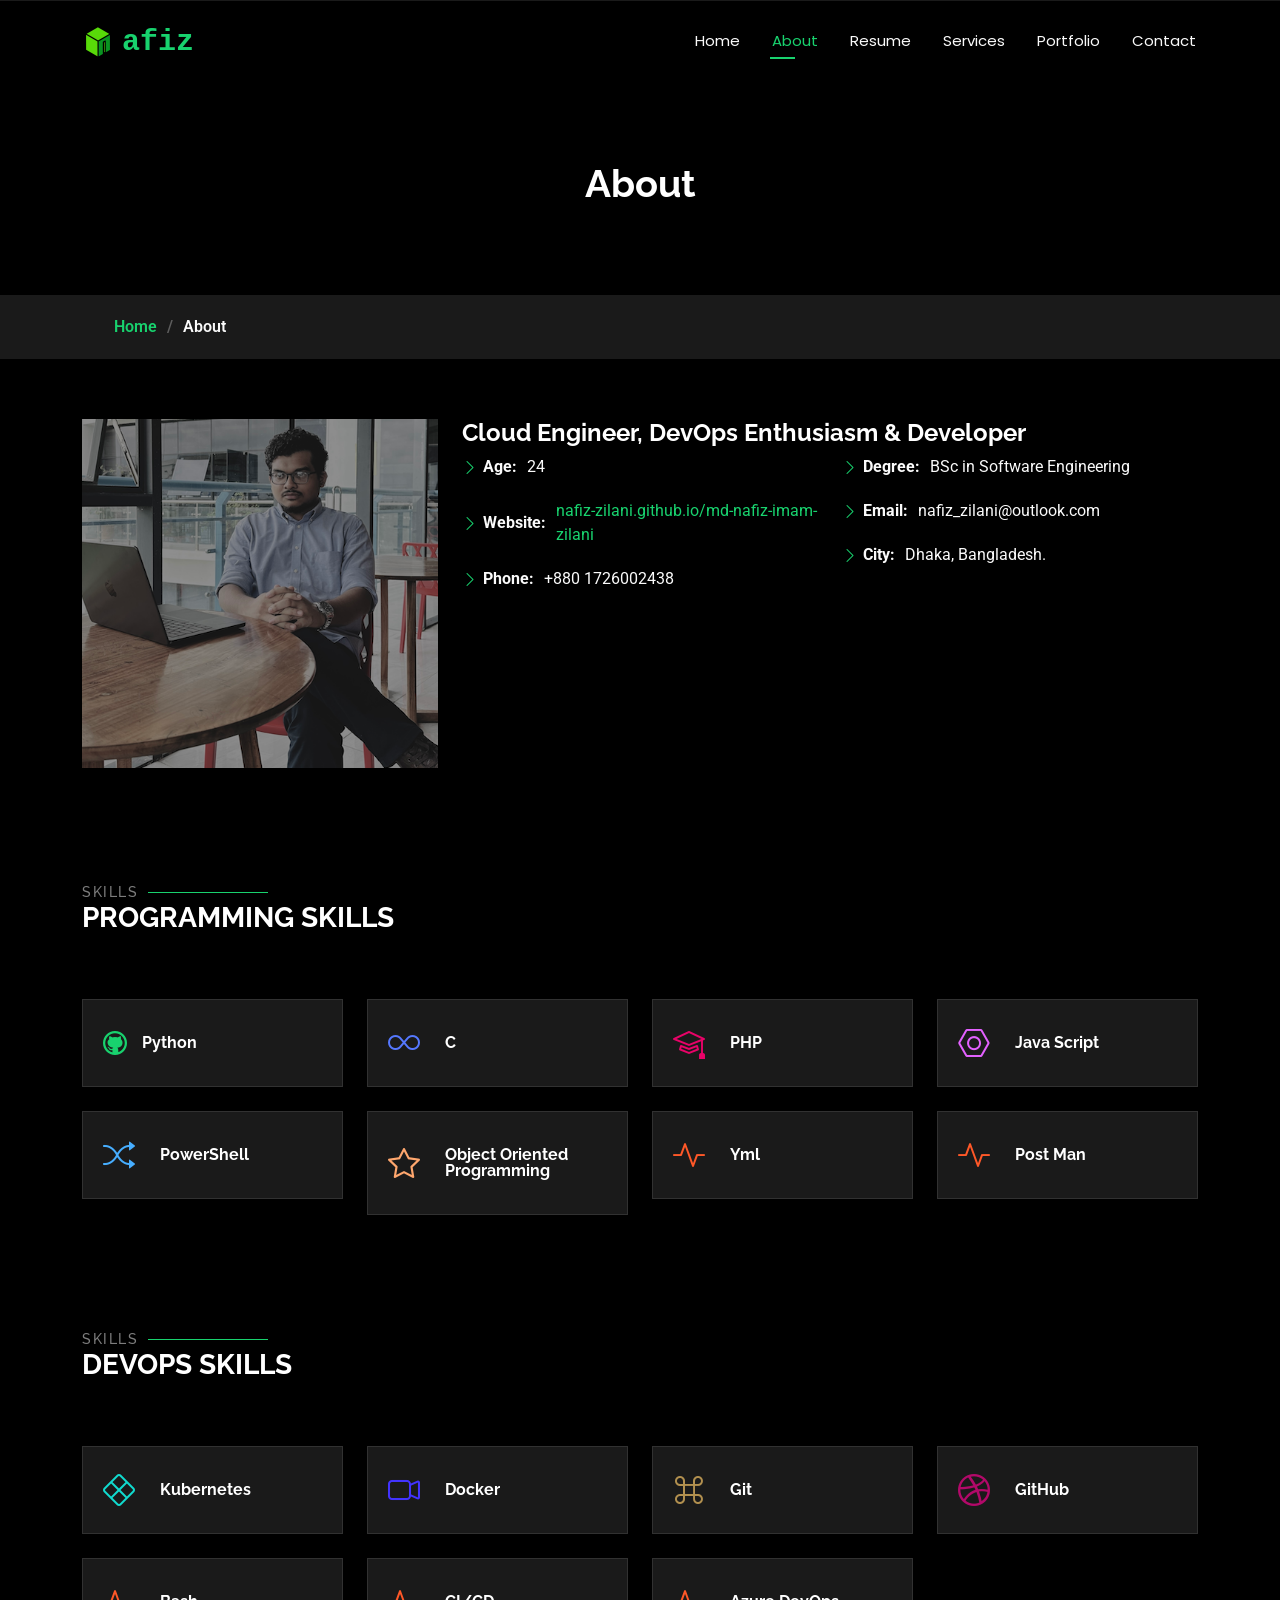
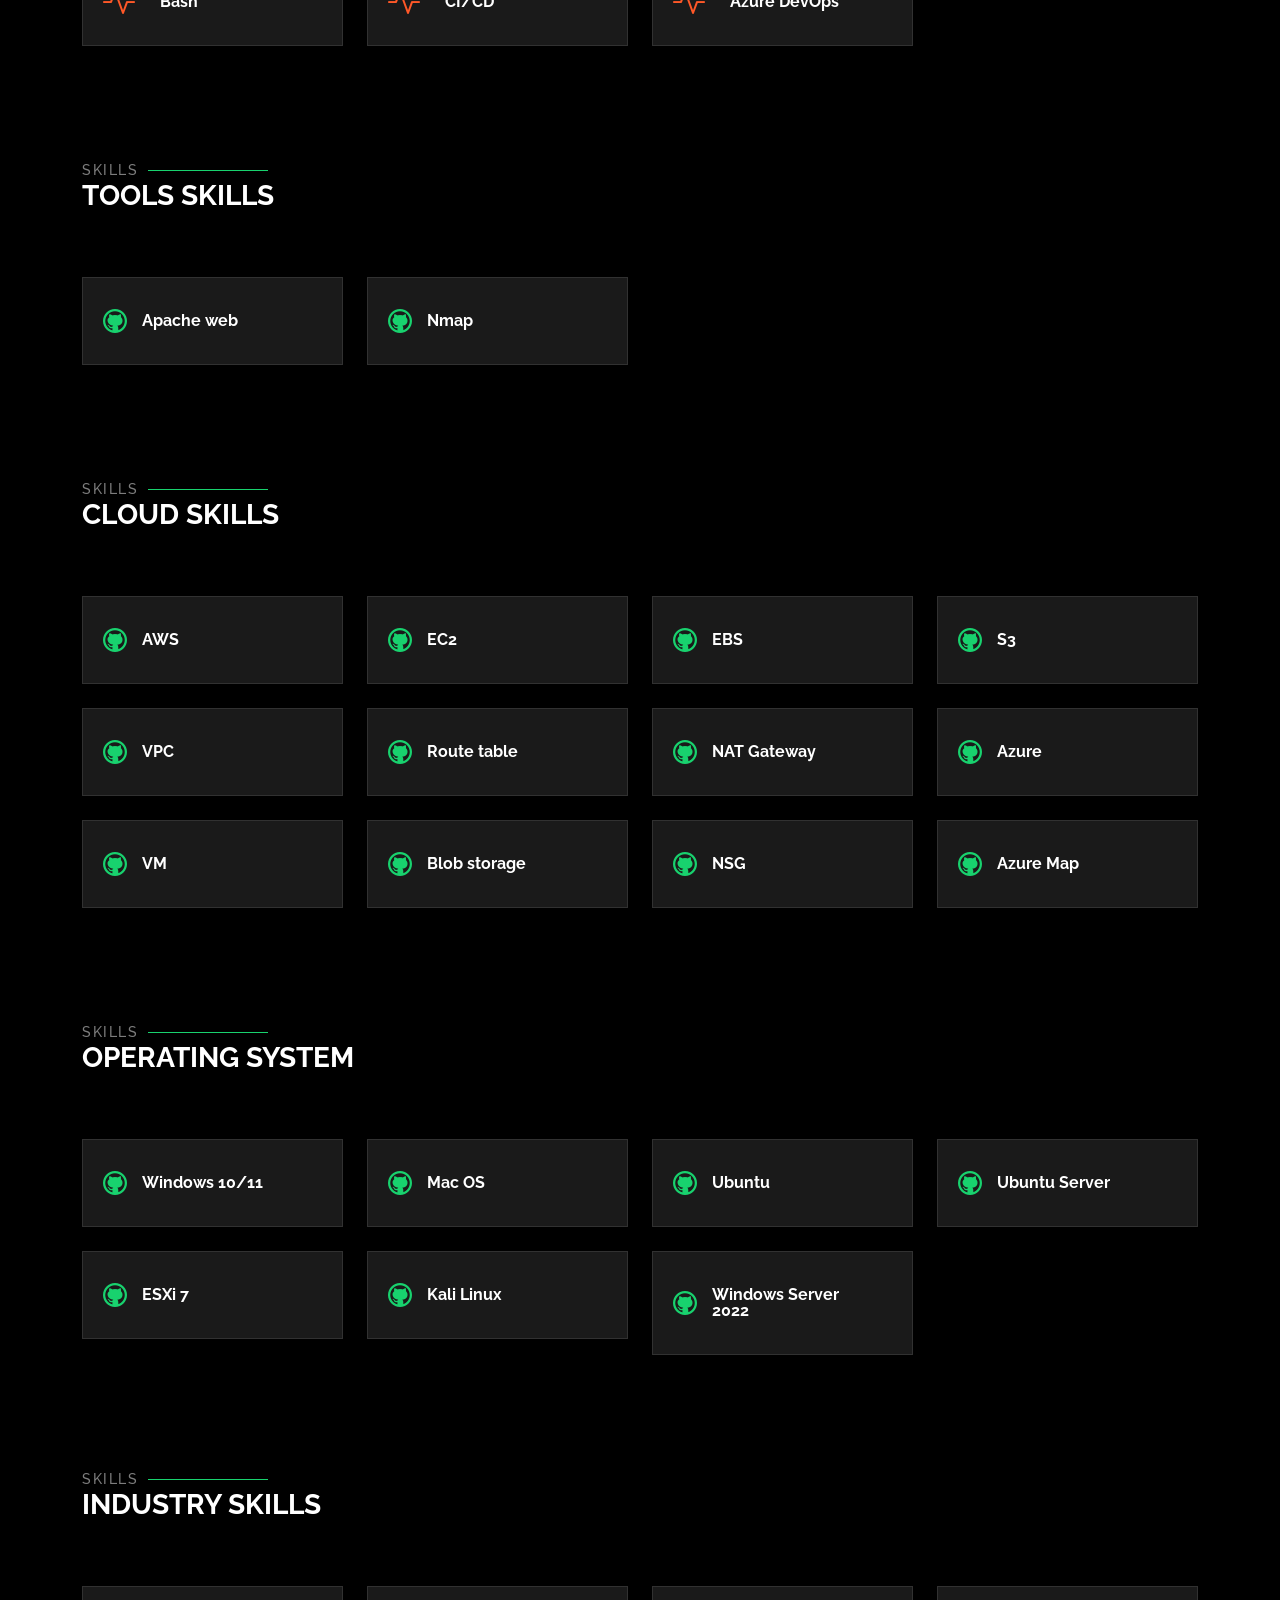
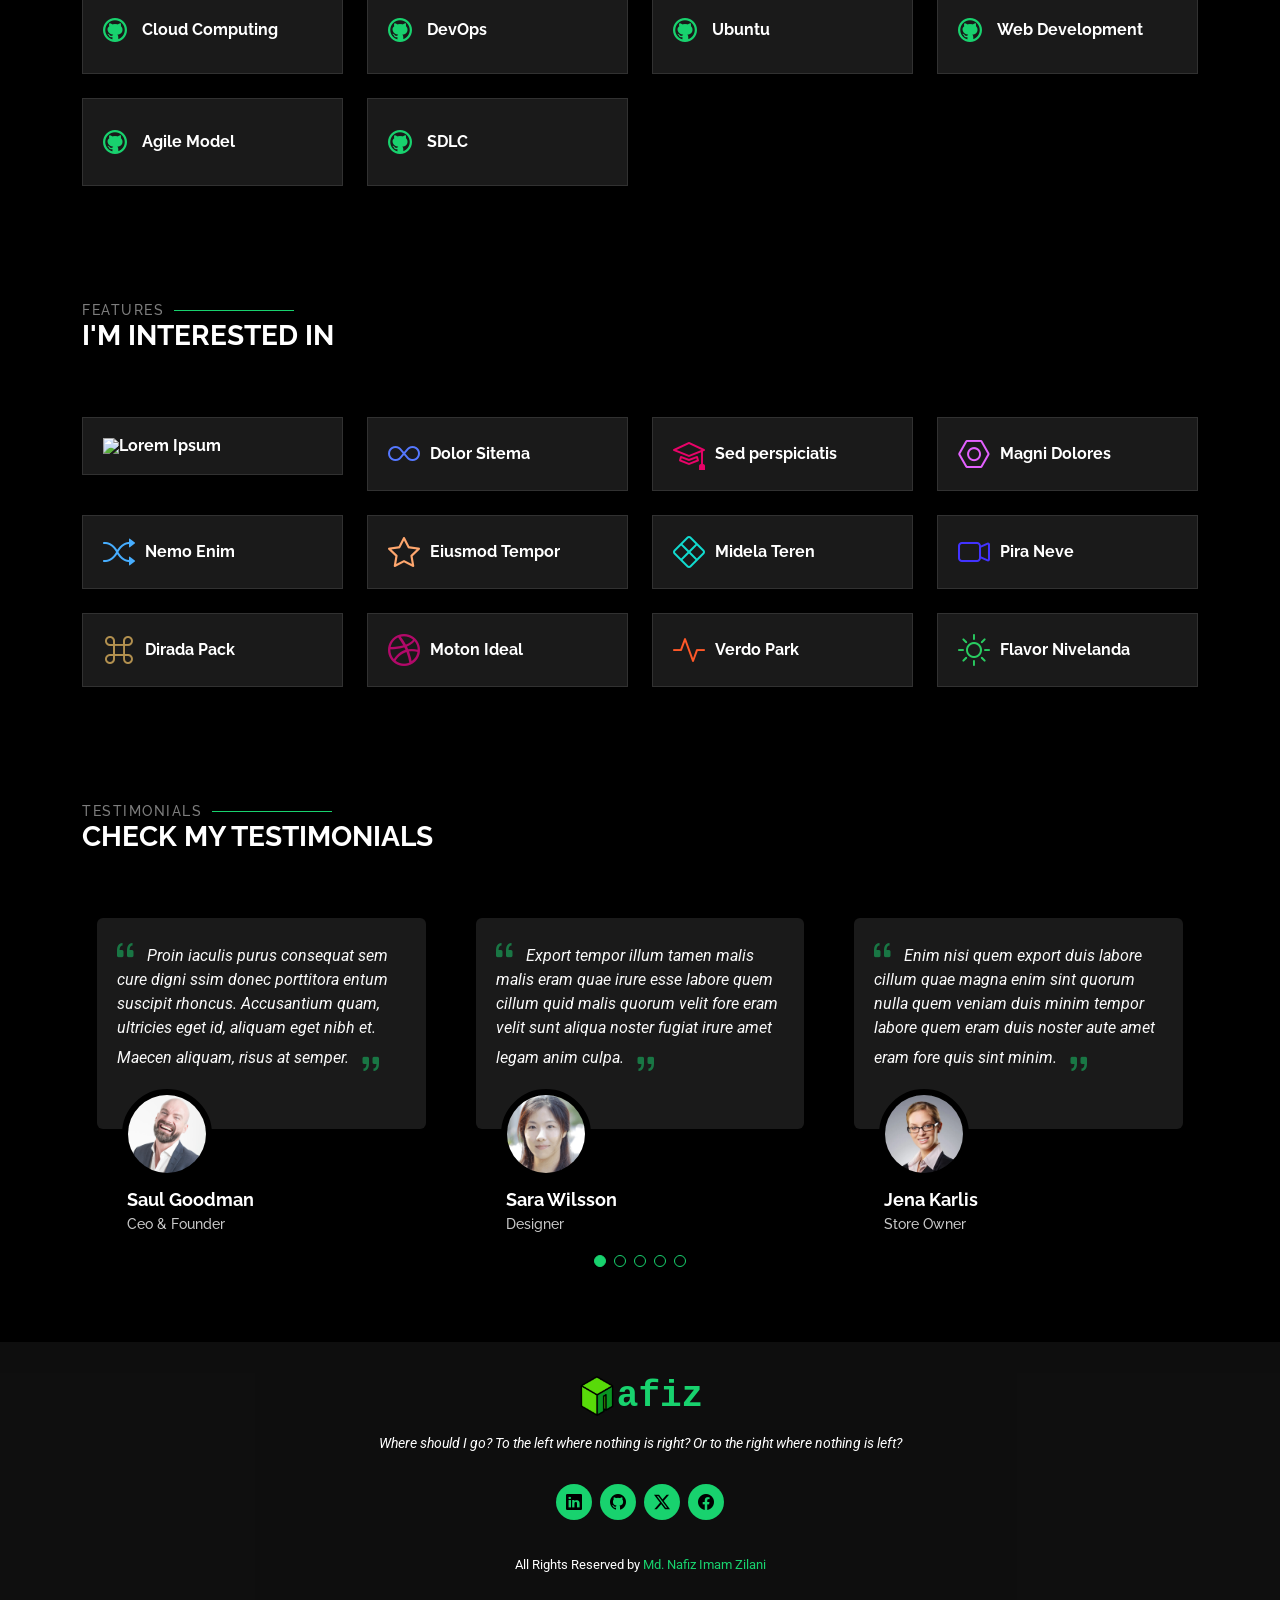
==== about.html @ d89cc7f1 "3rd site update" ====
<!DOCTYPE html>
<html lang="en">

<head>
  <meta charset="utf-8">
  <meta content="width=device-width, initial-scale=1.0" name="viewport">
  <title>About</title>
  <meta name="description" content="">
  <meta name="keywords" content="">

  <!-- Favicons -->
  <link href="assets/img/letter-n.png" rel="icon">

  <!-- Fonts -->
  <link href="https://fonts.googleapis.com" rel="preconnect">
  <link href="https://fonts.gstatic.com" rel="preconnect" crossorigin>
  <link href="https://fonts.googleapis.com/css2?family=Roboto:ital,wght@0,100;0,300;0,400;0,500;0,700;0,900;1,100;1,300;1,400;1,500;1,700;1,900&family=Poppins:ital,wght@0,100;0,200;0,300;0,400;0,500;0,600;0,700;0,800;0,900;1,100;1,200;1,300;1,400;1,500;1,600;1,700;1,800;1,900&family=Raleway:ital,wght@0,100;0,200;0,300;0,400;0,500;0,600;0,700;0,800;0,900;1,100;1,200;1,300;1,400;1,500;1,600;1,700;1,800;1,900&display=swap" rel="stylesheet">

  <!-- Vendor CSS Files -->
  <link href="assets/vendor/bootstrap/css/bootstrap.min.css" rel="stylesheet">
  <link href="assets/vendor/bootstrap-icons/bootstrap-icons.css" rel="stylesheet">
  <link href="assets/vendor/aos/aos.css" rel="stylesheet">
  <link href="assets/vendor/swiper/swiper-bundle.min.css" rel="stylesheet">
  <link href="assets/vendor/glightbox/css/glightbox.min.css" rel="stylesheet">

  <!-- Main CSS File -->
  <link href="assets/css/main.css" rel="stylesheet">

  <!-- =======================================================
  * Template Name: Personal
  * Template URL: https://bootstrapmade.com/personal-free-resume-bootstrap-template/
  * Updated: Aug 01 2024 with Bootstrap v5.3.3
  * Author: BootstrapMade.com
  * License: https://bootstrapmade.com/license/
  ======================================================== -->
</head>

<body class="about-page">

  <header id="header" class="header d-flex align-items-center fixed-top">
    <div class="container-fluid container-xl position-relative d-flex align-items-center justify-content-between">

      <a href="index.html" class="logo d-flex align-items-center">
        <!-- Uncomment the line below if you also wish to use an image logo -->
        <!-- <img src="assets/img/logo.png" alt=""> -->
        <h1 class="sitename"><samp style="color: #18d26e;"><samp><img src="./assets/img/letter-n (1).png" alt="N" height="40%"></samp>afiz</samp></h1>
      </a>

      <nav id="navmenu" class="navmenu">
        <ul>
          <li><a href="index.html">Home</a></li>
          <li><a href="about.html" class="active">About</a></li>
          <li><a href="resume.html">Resume</a></li>
          <li><a href="services.html">Services</a></li>
          <li><a href="portfolio.html">Portfolio</a></li>
          <!-- <li class="dropdown"><a href="#"><span>Dropdown</span> <i class="bi bi-chevron-down toggle-dropdown"></i></a>
            <ul>
              <li><a href="#">Dropdown 1</a></li>
              <li class="dropdown"><a href="#"><span>Deep Dropdown</span> <i class="bi bi-chevron-down toggle-dropdown"></i></a>
                <ul>
                  <li><a href="#">Deep Dropdown 1</a></li>
                  <li><a href="#">Deep Dropdown 2</a></li>
                  <li><a href="#">Deep Dropdown 3</a></li>
                  <li><a href="#">Deep Dropdown 4</a></li>
                  <li><a href="#">Deep Dropdown 5</a></li>
                </ul>
              </li>
              <li><a href="#">Dropdown 2</a></li>
              <li><a href="#">Dropdown 3</a></li>
              <li><a href="#">Dropdown 4</a></li>
            </ul>
          </li> -->
          <li><a href="contact.html">Contact</a></li>
        </ul>
        <i class="mobile-nav-toggle d-xl-none bi bi-list"></i>
      </nav>

    </div>
  </header>

  <main class="main">

    <!-- Page Title -->
    <div class="page-title" data-aos="fade">
      <div class="heading">
        <div class="container">
          <div class="row d-flex justify-content-center text-center">
            <div class="col-lg-8">
              <h1>About</h1>
              <!-- <p class="mb-0">My aspiration is to establish myself as a pro2icient DevOps professional, combining my expertise in cloud computing with strong technical troubleshooting skills. I am dedicated to optimizing software development and deployment processes by integrating automation and infrastructure as code principles. Through continuous learning and application of containerization and orchestration technologies, I aim to drive operational ef2iciency and contribute to the success of transformative projects within dynamic and forward-thinking teams.</p> -->
            </div>
          </div>
        </div>
      </div>
      <nav class="breadcrumbs">
        <div class="container">
          <ol>
            <li><a href="index.html">Home</a></li>
            <li class="current">About</li>
          </ol>
        </div>
      </nav>
    </div><!-- End Page Title -->

    <!-- About Section -->
    <section id="about" class="about section">

      <div class="container" data-aos="fade-up" data-aos-delay="100">

        <div class="row gy-4 justify-content-center">
          <div class="col-lg-4">
            <img src="assets/img/about_profile_pic.png" class="img-fluid" alt="">
          </div>
          <div class="col-lg-8 content">
            <h2>Cloud Engineer, DevOps Enthusiasm &amp; Developer</h2>
            <!-- <p class="fst-italic py-3">
              Lorem ipsum dolor sit amet, consectetur adipiscing elit, sed do eiusmod tempor incididunt ut labore et dolore
              magna aliqua.
            </p> -->
            <div class="row">
              <div class="col-lg-6">
                <ul>
                  <li><i class="bi bi-chevron-right"></i> <strong>Age:</strong> <span>24</span></li>
                  <li><i class="bi bi-chevron-right"></i> <strong>Website:</strong> <a href="nafiz-zilani.github.io/md-nafiz-imam-zilani"><span>nafiz-zilani.github.io/md-nafiz-imam-zilani</span></a></li>
                  <li><i class="bi bi-chevron-right"></i> <strong>Phone:</strong> <span>+880 1726002438</span></li>
                </ul>
              </div>
              <div class="col-lg-6">
                <ul>
                  <li><i class="bi bi-chevron-right"></i> <strong>Degree:</strong> <span>BSc in Software Engineering</span></li>
                  <li><i class="bi bi-chevron-right"></i> <strong>Email:</strong> <span>nafiz_zilani@outlook.com</span></li>
                  <li><i class="bi bi-chevron-right"></i> <strong>City:</strong> <span>Dhaka, Bangladesh.</span></li>
                </ul>
              </div>
            </div>
            <!-- <p class="py-3">
              Officiis eligendi itaque labore et dolorum mollitia officiis optio vero. Quisquam sunt adipisci omnis et ut. Nulla accusantium dolor incidunt officia tempore. Et eius omnis.
              Cupiditate ut dicta maxime officiis quidem quia. Sed et consectetur qui quia repellendus itaque neque.
            </p> -->
          </div>
        </div>

      </div>

    </section><!-- /About Section -->

    <!-- Stats Section -->
    <!-- <section id="stats" class="stats section">

      <div class="container" data-aos="fade-up" data-aos-delay="100">

        <div class="row gy-4">

          <div class="col-lg-3 col-md-6 d-flex flex-column align-items-center">
            <i class="bi bi-emoji-smile"></i>
            <div class="stats-item">
              <span data-purecounter-start="0" data-purecounter-end="232" data-purecounter-duration="1" class="purecounter"></span>
              <p>Happy Clients</p>
            </div>
          </div>

          <div class="col-lg-3 col-md-6 d-flex flex-column align-items-center">
            <i class="bi bi-journal-richtext"></i>
            <div class="stats-item">
              <span data-purecounter-start="0" data-purecounter-end="521" data-purecounter-duration="1" class="purecounter"></span>
              <p>Projects</p>
            </div>
          </div>

          <div class="col-lg-3 col-md-6 d-flex flex-column align-items-center">
            <i class="bi bi-headset"></i>
            <div class="stats-item">
              <span data-purecounter-start="0" data-purecounter-end="1463" data-purecounter-duration="1" class="purecounter"></span>
              <p>Hours Of Support</p>
            </div>
          </div>

          <div class="col-lg-3 col-md-6 d-flex flex-column align-items-center">
            <i class="bi bi-people"></i>
            <div class="stats-item">
              <span data-purecounter-start="0" data-purecounter-end="15" data-purecounter-duration="1" class="purecounter"></span>
              <p>Hard Workers</p>
            </div>
          </div>

        </div>

      </div>

    </section> -->
    <!-- /Stats Section -->

    <!-- Skills Section -->
    <!-- <section id="skills" class="skills section">

      
      <div class="container section-title" data-aos="fade-up">
        <h2>Skills</h2>
        <div><span>My</span> <span class="description-title">Skills</span></div>
      </div>

      <div class="container" data-aos="fade-up" data-aos-delay="100">

        <div class="row skills-content skills-animation">

          <div class="col-lg-6">

            <div class="progress">
              <span class="skill"><span>HTML</span> <i class="val">100%</i></span>
              <div class="progress-bar-wrap">
                <div class="progress-bar" role="progressbar" aria-valuenow="90" aria-valuemin="0" aria-valuemax="100"></div>
              </div>
            </div>

            <div class="progress">
              <span class="skill"><span>CSS</span> <i class="val">90%</i></span>
              <div class="progress-bar-wrap">
                <div class="progress-bar" role="progressbar" aria-valuenow="90" aria-valuemin="0" aria-valuemax="100"></div>
              </div>
            </div>

            <div class="progress">
              <span class="skill"><span>JavaScript</span> <i class="val">75%</i></span>
              <div class="progress-bar-wrap">
                <div class="progress-bar" role="progressbar" aria-valuenow="75" aria-valuemin="0" aria-valuemax="100"></div>
              </div>
            </div>

          </div>

          <div class="col-lg-6">

            <div class="progress">
              <span class="skill"><span>PHP</span> <i class="val">80%</i></span>
              <div class="progress-bar-wrap">
                <div class="progress-bar" role="progressbar" aria-valuenow="80" aria-valuemin="0" aria-valuemax="100"></div>
              </div>
            </div>

            <div class="progress">
              <span class="skill"><span>WordPress/CMS</span> <i class="val">90%</i></span>
              <div class="progress-bar-wrap">
                <div class="progress-bar" role="progressbar" aria-valuenow="90" aria-valuemin="0" aria-valuemax="100"></div>
              </div>
            </div>

            <div class="progress">
              <span class="skill"><span>Photoshop</span> <i class="val">55%</i></span>
              <div class="progress-bar-wrap">
                <div class="progress-bar" role="progressbar" aria-valuenow="55" aria-valuemin="0" aria-valuemax="100"></div>
              </div>
            </div>

          </div>

        </div>

      </div>

    </section> -->

    <section id="interests" class="interests section">

      <!-- Section Title -->
      <div class="container section-title" data-aos="fade-up">
        <h2>Skills</h2>
        <div><span>Programming</span> <span class="description-title">Skills</span></div>
      </div>

      <div class="container">

        <div class="row gy-4">

          <div class="col-lg-3 col-md-4" data-aos="fade-up" data-aos-delay="100">
            <div class="features-item">
              <!-- <i class="bi bi-filetype-php" style="color: #ffbb2c;"></i> -->
              <img src="./assets/img/github.png" height="10%" width="auto">
              <h3 style="padding: 15px"><a href="" class="stretched-link">Python</a></h3>
            </div>
          </div><!-- End Feature Item -->

          <div class="col-lg-3 col-md-4" data-aos="fade-up" data-aos-delay="200">
            <div class="features-item">
              <i class="bi bi-infinity" style="color: #5578ff;"></i>
              <h3 style="padding: 15px"><a href="" class="stretched-link">C</a></h3>
            </div>
          </div><!-- End Feature Item -->

          <div class="col-lg-3 col-md-4" data-aos="fade-up" data-aos-delay="300">
            <div class="features-item">
              <i class="bi bi-mortarboard" style="color: #e80368;"></i>
              <h3 style="padding: 15px"><a href="" class="stretched-link">PHP</a></h3>
            </div>
          </div><!-- End Feature Item -->

          <div class="col-lg-3 col-md-4" data-aos="fade-up" data-aos-delay="400">
            <div class="features-item">
              <i class="bi bi-nut" style="color: #e361ff;"></i>
              <h3 style="padding: 15px"><a href="" class="stretched-link">Java Script</a></h3>
            </div>
          </div><!-- End Feature Item -->

          <div class="col-lg-3 col-md-4" data-aos="fade-up" data-aos-delay="500">
            <div class="features-item">
              <i class="bi bi-shuffle" style="color: #47aeff;"></i>
              <h3 style="padding: 15px"><a href="" class="stretched-link">PowerShell</a></h3>
            </div>
          </div><!-- End Feature Item -->

          <div class="col-lg-3 col-md-4" data-aos="fade-up" data-aos-delay="600">
            <div class="features-item">
              <i class="bi bi-star" style="color: #ffa76e;"></i>
              <h3 style="padding: 15px"><a href="" class="stretched-link">Object Oriented Programming</a></h3>
            </div>
          </div><!-- End Feature Item -->

          <div class="col-lg-3 col-md-4" data-aos="fade-up" data-aos-delay="1100">
            <div class="features-item">
              <i class="bi bi-activity" style="color: #ff5828;"></i>
              <h3 style="padding: 15px"><a href="" class="stretched-link">Yml</a></h3>
            </div>
          </div><!-- End Feature Item -->

          <div class="col-lg-3 col-md-4" data-aos="fade-up" data-aos-delay="1100">
            <div class="features-item">
              <i class="bi bi-activity" style="color: #ff5828;"></i>
              <h3 style="padding: 15px"><a href="" class="stretched-link">Post Man</a></h3>
            </div>
          </div><!-- End Feature Item -->

        </div>

      </div>

    </section>

    <section id="interests" class="interests section">

      <!-- Section Title -->
      <div class="container section-title" data-aos="fade-up">
        <h2>Skills</h2>
        <div><span>DevOps</span> <span class="description-title">Skills</span></div>
      </div>

      <div class="container">

        <div class="row gy-4">

          <div class="col-lg-3 col-md-4" data-aos="fade-up" data-aos-delay="700">
            <div class="features-item">
              <i class="bi bi-x-diamond" style="color: #11dbcf;"></i>
              <h3 style="padding: 15px"><a href="" class="stretched-link">Kubernetes</a></h3>
            </div>
          </div><!-- End Feature Item -->

          <div class="col-lg-3 col-md-4" data-aos="fade-up" data-aos-delay="800">
            <div class="features-item">
              <i class="bi bi-camera-video" style="color: #4233ff;"></i>
              <h3 style="padding: 15px"><a href="" class="stretched-link">Docker</a></h3>
            </div>
          </div><!-- End Feature Item -->

          <div class="col-lg-3 col-md-4" data-aos="fade-up" data-aos-delay="900">
            <div class="features-item">
              <i class="bi bi-command" style="color: #b2904f;"></i>
              <h3 style="padding: 15px"><a href="" class="stretched-link">Git</a></h3>
            </div>
          </div><!-- End Feature Item -->

          <div class="col-lg-3 col-md-4" data-aos="fade-up" data-aos-delay="1000">
            <div class="features-item">
              <i class="bi bi-dribbble" style="color: #b20969;"></i>
              <h3 style="padding: 15px"><a href="" class="stretched-link">GitHub</a></h3>
            </div>
          </div><!-- End Feature Item -->

          <div class="col-lg-3 col-md-4" data-aos="fade-up" data-aos-delay="1100">
            <div class="features-item">
              <i class="bi bi-activity" style="color: #ff5828;"></i>
              <h3 style="padding: 15px"><a href="" class="stretched-link">Bash</a></h3>
            </div>
          </div><!-- End Feature Item -->

          <div class="col-lg-3 col-md-4" data-aos="fade-up" data-aos-delay="1100">
            <div class="features-item">
              <i class="bi bi-activity" style="color: #ff5828;"></i>
              <h3 style="padding: 15px"><a href="" class="stretched-link">CI/CD</a></h3>
            </div>
          </div><!-- End Feature Item -->

          <div class="col-lg-3 col-md-4" data-aos="fade-up" data-aos-delay="1100">
            <div class="features-item">
              <i class="bi bi-activity" style="color: #ff5828;"></i>
              <h3 style="padding: 15px"><a href="" class="stretched-link">Azure DevOps</a></h3>
            </div>
          </div><!-- End Feature Item -->

        </div>

      </div>

    </section>

    <section id="interests" class="interests section">

      <!-- Section Title -->
      <div class="container section-title" data-aos="fade-up">
        <h2>Skills</h2>
        <div><span>Tools</span> <span class="description-title">Skills</span></div>
      </div>

      <div class="container">

        <div class="row gy-4">

          <div class="col-lg-3 col-md-4" data-aos="fade-up" data-aos-delay="100">
            <div class="features-item">
              <!-- <i class="bi bi-filetype-php" style="color: #ffbb2c;"></i> -->
              <img src="./assets/img/github.png" height="10%" width="auto">
              <h3 style="padding: 15px"><a href="" class="stretched-link">Apache web</a></h3>
            </div>
          </div><!-- End Feature Item -->

          <div class="col-lg-3 col-md-4" data-aos="fade-up" data-aos-delay="100">
            <div class="features-item">
              <!-- <i class="bi bi-filetype-php" style="color: #ffbb2c;"></i> -->
              <img src="./assets/img/github.png" height="10%" width="auto">
              <h3 style="padding: 15px"><a href="" class="stretched-link">Nmap</a></h3>
            </div>
          </div><!-- End Feature Item -->

        </div>

      </div>

    </section>

    <section id="interests" class="interests section">

      <!-- Section Title -->
      <div class="container section-title" data-aos="fade-up">
        <h2>Skills</h2>
        <div><span>Cloud</span> <span class="description-title">Skills</span></div>
      </div>

      <div class="container">

        <div class="row gy-4">

          <div class="col-lg-3 col-md-4" data-aos="fade-up" data-aos-delay="100">
            <div class="features-item">
              <!-- <i class="bi bi-filetype-php" style="color: #ffbb2c;"></i> -->
              <img src="./assets/img/github.png" height="10%" width="auto">
              <h3 style="padding: 15px"><a href="" class="stretched-link">AWS</a></h3>
            </div>
          </div><!-- End Feature Item -->

          <div class="col-lg-3 col-md-4" data-aos="fade-up" data-aos-delay="100">
            <div class="features-item">
              <!-- <i class="bi bi-filetype-php" style="color: #ffbb2c;"></i> -->
              <img src="./assets/img/github.png" height="10%" width="auto">
              <h3 style="padding: 15px"><a href="" class="stretched-link">EC2</a></h3>
            </div>
          </div><!-- End Feature Item -->

          <div class="col-lg-3 col-md-4" data-aos="fade-up" data-aos-delay="100">
            <div class="features-item">
              <!-- <i class="bi bi-filetype-php" style="color: #ffbb2c;"></i> -->
              <img src="./assets/img/github.png" height="10%" width="auto">
              <h3 style="padding: 15px"><a href="" class="stretched-link">EBS</a></h3>
            </div>
          </div><!-- End Feature Item -->

          <div class="col-lg-3 col-md-4" data-aos="fade-up" data-aos-delay="100">
            <div class="features-item">
              <!-- <i class="bi bi-filetype-php" style="color: #ffbb2c;"></i> -->
              <img src="./assets/img/github.png" height="10%" width="auto">
              <h3 style="padding: 15px"><a href="" class="stretched-link">S3</a></h3>
            </div>
          </div><!-- End Feature Item -->

          <div class="col-lg-3 col-md-4" data-aos="fade-up" data-aos-delay="100">
            <div class="features-item">
              <!-- <i class="bi bi-filetype-php" style="color: #ffbb2c;"></i> -->
              <img src="./assets/img/github.png" height="10%" width="auto">
              <h3 style="padding: 15px"><a href="" class="stretched-link">VPC</a></h3>
            </div>
          </div><!-- End Feature Item -->

          <div class="col-lg-3 col-md-4" data-aos="fade-up" data-aos-delay="100">
            <div class="features-item">
              <!-- <i class="bi bi-filetype-php" style="color: #ffbb2c;"></i> -->
              <img src="./assets/img/github.png" height="10%" width="auto">
              <h3 style="padding: 15px"><a href="" class="stretched-link">Route table</a></h3>
            </div>
          </div><!-- End Feature Item -->

          <div class="col-lg-3 col-md-4" data-aos="fade-up" data-aos-delay="100">
            <div class="features-item">
              <!-- <i class="bi bi-filetype-php" style="color: #ffbb2c;"></i> -->
              <img src="./assets/img/github.png" height="10%" width="auto">
              <h3 style="padding: 15px"><a href="" class="stretched-link">NAT Gateway</a></h3>
            </div>
          </div><!-- End Feature Item -->

          <div class="col-lg-3 col-md-4" data-aos="fade-up" data-aos-delay="100">
            <div class="features-item">
              <!-- <i class="bi bi-filetype-php" style="color: #ffbb2c;"></i> -->
              <img src="./assets/img/github.png" height="10%" width="auto">
              <h3 style="padding: 15px"><a href="" class="stretched-link">Azure</a></h3>
            </div>
          </div><!-- End Feature Item -->

          <div class="col-lg-3 col-md-4" data-aos="fade-up" data-aos-delay="100">
            <div class="features-item">
              <!-- <i class="bi bi-filetype-php" style="color: #ffbb2c;"></i> -->
              <img src="./assets/img/github.png" height="10%" width="auto">
              <h3 style="padding: 15px"><a href="" class="stretched-link">VM</a></h3>
            </div>
          </div><!-- End Feature Item -->

          <div class="col-lg-3 col-md-4" data-aos="fade-up" data-aos-delay="100">
            <div class="features-item">
              <!-- <i class="bi bi-filetype-php" style="color: #ffbb2c;"></i> -->
              <img src="./assets/img/github.png" height="10%" width="auto">
              <h3 style="padding: 15px"><a href="" class="stretched-link">Blob storage</a></h3>
            </div>
          </div><!-- End Feature Item -->

          <div class="col-lg-3 col-md-4" data-aos="fade-up" data-aos-delay="100">
            <div class="features-item">
              <!-- <i class="bi bi-filetype-php" style="color: #ffbb2c;"></i> -->
              <img src="./assets/img/github.png" height="10%" width="auto">
              <h3 style="padding: 15px"><a href="" class="stretched-link">NSG</a></h3>
            </div>
          </div><!-- End Feature Item -->

          <div class="col-lg-3 col-md-4" data-aos="fade-up" data-aos-delay="100">
            <div class="features-item">
              <!-- <i class="bi bi-filetype-php" style="color: #ffbb2c;"></i> -->
              <img src="./assets/img/github.png" height="10%" width="auto">
              <h3 style="padding: 15px"><a href="" class="stretched-link">Azure Map</a></h3>
            </div>
          </div><!-- End Feature Item -->

        </div>

      </div>

    </section>

    <section id="interests" class="interests section">

      <!-- Section Title -->
      <div class="container section-title" data-aos="fade-up">
        <h2>Skills</h2>
        <div><span>Operating System</span></div>
      </div>

      <div class="container">

        <div class="row gy-4">

          <div class="col-lg-3 col-md-4" data-aos="fade-up" data-aos-delay="100">
            <div class="features-item">
              <!-- <i class="bi bi-filetype-php" style="color: #ffbb2c;"></i> -->
              <img src="./assets/img/github.png" height="10%" width="auto">
              <h3 style="padding: 15px"><a href="" class="stretched-link">Windows 10/11</a></h3>
            </div>
          </div><!-- End Feature Item -->

          <div class="col-lg-3 col-md-4" data-aos="fade-up" data-aos-delay="100">
            <div class="features-item">
              <!-- <i class="bi bi-filetype-php" style="color: #ffbb2c;"></i> -->
              <img src="./assets/img/github.png" height="10%" width="auto">
              <h3 style="padding: 15px"><a href="" class="stretched-link">Mac OS</a></h3>
            </div>
          </div><!-- End Feature Item -->

          <div class="col-lg-3 col-md-4" data-aos="fade-up" data-aos-delay="100">
            <div class="features-item">
              <!-- <i class="bi bi-filetype-php" style="color: #ffbb2c;"></i> -->
              <img src="./assets/img/github.png" height="10%" width="auto">
              <h3 style="padding: 15px"><a href="" class="stretched-link">Ubuntu</a></h3>
            </div>
          </div><!-- End Feature Item -->

          <div class="col-lg-3 col-md-4" data-aos="fade-up" data-aos-delay="100">
            <div class="features-item">
              <!-- <i class="bi bi-filetype-php" style="color: #ffbb2c;"></i> -->
              <img src="./assets/img/github.png" height="10%" width="auto">
              <h3 style="padding: 15px"><a href="" class="stretched-link">Ubuntu Server</a></h3>
            </div>
          </div><!-- End Feature Item -->

          <div class="col-lg-3 col-md-4" data-aos="fade-up" data-aos-delay="100">
            <div class="features-item">
              <!-- <i class="bi bi-filetype-php" style="color: #ffbb2c;"></i> -->
              <img src="./assets/img/github.png" height="10%" width="auto">
              <h3 style="padding: 15px"><a href="" class="stretched-link">ESXi 7</a></h3>
            </div>
          </div><!-- End Feature Item -->

          <div class="col-lg-3 col-md-4" data-aos="fade-up" data-aos-delay="100">
            <div class="features-item">
              <!-- <i class="bi bi-filetype-php" style="color: #ffbb2c;"></i> -->
              <img src="./assets/img/github.png" height="10%" width="auto">
              <h3 style="padding: 15px"><a href="" class="stretched-link">Kali Linux</a></h3>
            </div>
          </div><!-- End Feature Item -->

          <div class="col-lg-3 col-md-4" data-aos="fade-up" data-aos-delay="100">
            <div class="features-item">
              <!-- <i class="bi bi-filetype-php" style="color: #ffbb2c;"></i> -->
              <img src="./assets/img/github.png" height="10%" width="auto">
              <h3 style="padding: 15px"><a href="" class="stretched-link">Windows Server 2022</a></h3>
            </div>
          </div><!-- End Feature Item -->

        </div>

      </div>

    </section>

    <section id="interests" class="interests section">

      <!-- Section Title -->
      <div class="container section-title" data-aos="fade-up">
        <h2>Skills</h2>
        <div><span>Industry</span> <span class="description-title">Skills</span></div>
      </div>

      <div class="container">

        <div class="row gy-4">

          <div class="col-lg-3 col-md-4" data-aos="fade-up" data-aos-delay="100">
            <div class="features-item">
              <!-- <i class="bi bi-filetype-php" style="color: #ffbb2c;"></i> -->
              <img src="./assets/img/github.png" height="10%" width="auto">
              <h3 style="padding: 15px"><a href="" class="stretched-link">Cloud Computing</a></h3>
            </div>
          </div><!-- End Feature Item -->

          <div class="col-lg-3 col-md-4" data-aos="fade-up" data-aos-delay="100">
            <div class="features-item">
              <!-- <i class="bi bi-filetype-php" style="color: #ffbb2c;"></i> -->
              <img src="./assets/img/github.png" height="10%" width="auto">
              <h3 style="padding: 15px"><a href="" class="stretched-link">DevOps</a></h3>
            </div>
          </div><!-- End Feature Item -->

          <div class="col-lg-3 col-md-4" data-aos="fade-up" data-aos-delay="100">
            <div class="features-item">
              <!-- <i class="bi bi-filetype-php" style="color: #ffbb2c;"></i> -->
              <img src="./assets/img/github.png" height="10%" width="auto">
              <h3 style="padding: 15px"><a href="" class="stretched-link">Ubuntu</a></h3>
            </div>
          </div><!-- End Feature Item -->

          <div class="col-lg-3 col-md-4" data-aos="fade-up" data-aos-delay="100">
            <div class="features-item">
              <!-- <i class="bi bi-filetype-php" style="color: #ffbb2c;"></i> -->
              <img src="./assets/img/github.png" height="10%" width="auto">
              <h3 style="padding: 15px"><a href="" class="stretched-link">Web Development</a></h3>
            </div>
          </div><!-- End Feature Item -->

          <div class="col-lg-3 col-md-4" data-aos="fade-up" data-aos-delay="100">
            <div class="features-item">
              <!-- <i class="bi bi-filetype-php" style="color: #ffbb2c;"></i> -->
              <img src="./assets/img/github.png" height="10%" width="auto">
              <h3 style="padding: 15px"><a href="" class="stretched-link">Agile Model</a></h3>
            </div>
          </div><!-- End Feature Item -->

          <div class="col-lg-3 col-md-4" data-aos="fade-up" data-aos-delay="100">
            <div class="features-item">
              <!-- <i class="bi bi-filetype-php" style="color: #ffbb2c;"></i> -->
              <img src="./assets/img/github.png" height="10%" width="auto">
              <h3 style="padding: 15px"><a href="" class="stretched-link">SDLC</a></h3>
            </div>
          </div><!-- End Feature Item -->

        </div>

      </div>

    </section>

    <!-- Interests Section -->
    <section id="interests" class="interests section">

      <!-- Section Title -->
      <div class="container section-title" data-aos="fade-up">
        <h2>Features</h2>
        <div><span>I'm</span> <span class="description-title">interested in</span></div>
      </div><!-- End Section Title -->

      <div class="container">

        <div class="row gy-4">

          <div class="col-lg-3 col-md-4" data-aos="fade-up" data-aos-delay="100">
            <div class="features-item">
              <!-- <i class="bi bi-filetype-php" style="color: #ffbb2c;"></i> -->
              <img src="https://www.flaticon.com/free-icon/php_5968332?term=php&page=1&position=3&origin=search&related_id=5968332" height="10%" width="auto">
              <h3><a href="" class="stretched-link">Lorem Ipsum</a></h3>
            </div>
          </div><!-- End Feature Item -->

          <div class="col-lg-3 col-md-4" data-aos="fade-up" data-aos-delay="200">
            <div class="features-item">
              <i class="bi bi-infinity" style="color: #5578ff;"></i>
              <h3><a href="" class="stretched-link">Dolor Sitema</a></h3>
            </div>
          </div><!-- End Feature Item -->

          <div class="col-lg-3 col-md-4" data-aos="fade-up" data-aos-delay="300">
            <div class="features-item">
              <i class="bi bi-mortarboard" style="color: #e80368;"></i>
              <h3><a href="" class="stretched-link">Sed perspiciatis</a></h3>
            </div>
          </div><!-- End Feature Item -->

          <div class="col-lg-3 col-md-4" data-aos="fade-up" data-aos-delay="400">
            <div class="features-item">
              <i class="bi bi-nut" style="color: #e361ff;"></i>
              <h3><a href="" class="stretched-link">Magni Dolores</a></h3>
            </div>
          </div><!-- End Feature Item -->

          <div class="col-lg-3 col-md-4" data-aos="fade-up" data-aos-delay="500">
            <div class="features-item">
              <i class="bi bi-shuffle" style="color: #47aeff;"></i>
              <h3><a href="" class="stretched-link">Nemo Enim</a></h3>
            </div>
          </div><!-- End Feature Item -->

          <div class="col-lg-3 col-md-4" data-aos="fade-up" data-aos-delay="600">
            <div class="features-item">
              <i class="bi bi-star" style="color: #ffa76e;"></i>
              <h3><a href="" class="stretched-link">Eiusmod Tempor</a></h3>
            </div>
          </div><!-- End Feature Item -->

          <div class="col-lg-3 col-md-4" data-aos="fade-up" data-aos-delay="700">
            <div class="features-item">
              <i class="bi bi-x-diamond" style="color: #11dbcf;"></i>
              <h3><a href="" class="stretched-link">Midela Teren</a></h3>
            </div>
          </div><!-- End Feature Item -->

          <div class="col-lg-3 col-md-4" data-aos="fade-up" data-aos-delay="800">
            <div class="features-item">
              <i class="bi bi-camera-video" style="color: #4233ff;"></i>
              <h3><a href="" class="stretched-link">Pira Neve</a></h3>
            </div>
          </div><!-- End Feature Item -->

          <div class="col-lg-3 col-md-4" data-aos="fade-up" data-aos-delay="900">
            <div class="features-item">
              <i class="bi bi-command" style="color: #b2904f;"></i>
              <h3><a href="" class="stretched-link">Dirada Pack</a></h3>
            </div>
          </div><!-- End Feature Item -->

          <div class="col-lg-3 col-md-4" data-aos="fade-up" data-aos-delay="1000">
            <div class="features-item">
              <i class="bi bi-dribbble" style="color: #b20969;"></i>
              <h3><a href="" class="stretched-link">Moton Ideal</a></h3>
            </div>
          </div><!-- End Feature Item -->

          <div class="col-lg-3 col-md-4" data-aos="fade-up" data-aos-delay="1100">
            <div class="features-item">
              <i class="bi bi-activity" style="color: #ff5828;"></i>
              <h3><a href="" class="stretched-link">Verdo Park</a></h3>
            </div>
          </div><!-- End Feature Item -->

          <div class="col-lg-3 col-md-4" data-aos="fade-up" data-aos-delay="1200">
            <div class="features-item">
              <i class="bi bi-brightness-high" style="color: #29cc61;"></i>
              <h3><a href="" class="stretched-link">Flavor Nivelanda</a></h3>
            </div>
          </div><!-- End Feature Item -->

        </div>

      </div>

    </section><!-- /Interests Section -->

    <!-- Testimonials Section -->
    <section id="testimonials" class="testimonials section">

      <!-- Section Title -->
      <div class="container section-title" data-aos="fade-up">
        <h2>Testimonials</h2>
        <div><span>Check my</span> <span class="description-title">Testimonials</span></div>
      </div><!-- End Section Title -->

      <div class="container" data-aos="fade-up" data-aos-delay="100">

        <div class="swiper init-swiper" data-speed="600" data-delay="5000" data-breakpoints="{ &quot;320&quot;: { &quot;slidesPerView&quot;: 1, &quot;spaceBetween&quot;: 40 }, &quot;1200&quot;: { &quot;slidesPerView&quot;: 3, &quot;spaceBetween&quot;: 40 } }">
          <script type="application/json" class="swiper-config">
            {
              "loop": true,
              "speed": 600,
              "autoplay": {
                "delay": 5000
              },
              "slidesPerView": "auto",
              "pagination": {
                "el": ".swiper-pagination",
                "type": "bullets",
                "clickable": true
              },
              "breakpoints": {
                "320": {
                  "slidesPerView": 1,
                  "spaceBetween": 40
                },
                "1200": {
                  "slidesPerView": 3,
                  "spaceBetween": 20
                }
              }
            }
          </script>
          <div class="swiper-wrapper">

            <div class="swiper-slide">
              <div class="testimonial-item" "="">
            <p>
              <i class=" bi bi-quote quote-icon-left"></i>
                <span>Proin iaculis purus consequat sem cure digni ssim donec porttitora entum suscipit rhoncus. Accusantium quam, ultricies eget id, aliquam eget nibh et. Maecen aliquam, risus at semper.</span>
                <i class="bi bi-quote quote-icon-right"></i>
                </p>
                <img src="assets/img/testimonials/testimonials-1.jpg" class="testimonial-img" alt="">
                <h3>Saul Goodman</h3>
                <h4>Ceo &amp; Founder</h4>
              </div>
            </div><!-- End testimonial item -->

            <div class="swiper-slide">
              <div class="testimonial-item">
                <p>
                  <i class="bi bi-quote quote-icon-left"></i>
                  <span>Export tempor illum tamen malis malis eram quae irure esse labore quem cillum quid malis quorum velit fore eram velit sunt aliqua noster fugiat irure amet legam anim culpa.</span>
                  <i class="bi bi-quote quote-icon-right"></i>
                </p>
                <img src="assets/img/testimonials/testimonials-2.jpg" class="testimonial-img" alt="">
                <h3>Sara Wilsson</h3>
                <h4>Designer</h4>
              </div>
            </div><!-- End testimonial item -->

            <div class="swiper-slide">
              <div class="testimonial-item">
                <p>
                  <i class="bi bi-quote quote-icon-left"></i>
                  <span>Enim nisi quem export duis labore cillum quae magna enim sint quorum nulla quem veniam duis minim tempor labore quem eram duis noster aute amet eram fore quis sint minim.</span>
                  <i class="bi bi-quote quote-icon-right"></i>
                </p>
                <img src="assets/img/testimonials/testimonials-3.jpg" class="testimonial-img" alt="">
                <h3>Jena Karlis</h3>
                <h4>Store Owner</h4>
              </div>
            </div><!-- End testimonial item -->

            <div class="swiper-slide">
              <div class="testimonial-item">
                <p>
                  <i class="bi bi-quote quote-icon-left"></i>
                  <span>Fugiat enim eram quae cillum dolore dolor amet nulla culpa multos export minim fugiat dolor enim duis veniam ipsum anim magna sunt elit fore quem dolore labore illum veniam.</span>
                  <i class="bi bi-quote quote-icon-right"></i>
                </p>
                <img src="assets/img/testimonials/testimonials-4.jpg" class="testimonial-img" alt="">
                <h3>Matt Brandon</h3>
                <h4>Freelancer</h4>
              </div>
            </div><!-- End testimonial item -->

            <div class="swiper-slide">
              <div class="testimonial-item">
                <p>
                  <i class="bi bi-quote quote-icon-left"></i>
                  <span>Quis quorum aliqua sint quem legam fore sunt eram irure aliqua veniam tempor noster veniam sunt culpa nulla illum cillum fugiat legam esse veniam culpa fore nisi cillum quid.</span>
                  <i class="bi bi-quote quote-icon-right"></i>
                </p>
                <img src="assets/img/testimonials/testimonials-5.jpg" class="testimonial-img" alt="">
                <h3>John Larson</h3>
                <h4>Entrepreneur</h4>
              </div>
            </div><!-- End testimonial item -->

          </div>
          <div class="swiper-pagination"></div>
        </div>

      </div>

    </section><!-- /Testimonials Section -->

  </main>

  <footer id="footer" class="footer dark-background">
    <div class="container">
      <h3 class="sitename"><samp style="color: #18d26e;"><samp><img src="./assets/img/letter-n (1).png" alt="N" height="40px" width="auto"></samp>afiz</samp></h3>
      <p>Where should I go? To the left where nothing is right? Or to the right where nothing is left?</p>
      <div class="social-links d-flex justify-content-center">
        <a href="https://www.linkedin.com/in/nafiz-zilani/"><i class="bi bi-linkedin"></i></a>
        <a href="https://github.com/Nafiz-Zilani"><i class="bi bi-github"></i></a>
        <a href="https://x.com/nafiz_zilani"><i class="bi bi-twitter-x"></i></a>
        <a href="https://www.facebook.com/nafiz.zilani/"><i class="bi bi-facebook"></i></a>
      </div>
      <div class="container">
        <!-- <div class="copyright">
          <span>Copyright</span> <strong class="px-1 sitename">Personal</strong> <span>All Rights Reserved</span>
        </div> -->
        <div class="credits">
          <!-- All the links in the footer should remain intact. -->
          <!-- You can delete the links only if you've purchased the pro version. -->
          <!-- Licensing information: https://bootstrapmade.com/license/ -->
          <!-- Purchase the pro version with working PHP/AJAX contact form: [buy-url] -->
          All Rights Reserved by <a href="https://nafiz-zilani.github.io/md-nafiz-imam-zilani/">Md. Nafiz Imam Zilani</a>
        </div>
      </div>
    </div>
  </footer>

  <!-- Scroll Top -->
  <a href="#" id="scroll-top" class="scroll-top d-flex align-items-center justify-content-center"><i class="bi bi-arrow-up-short"></i></a>

  <!-- Preloader -->
  <div id="preloader"></div>

  <!-- Vendor JS Files -->
  <script src="assets/vendor/bootstrap/js/bootstrap.bundle.min.js"></script>
  <script src="assets/vendor/php-email-form/validate.js"></script>
  <script src="assets/vendor/aos/aos.js"></script>
  <script src="assets/vendor/typed.js/typed.umd.js"></script>
  <script src="assets/vendor/purecounter/purecounter_vanilla.js"></script>
  <script src="assets/vendor/waypoints/noframework.waypoints.js"></script>
  <script src="assets/vendor/swiper/swiper-bundle.min.js"></script>
  <script src="assets/vendor/glightbox/js/glightbox.min.js"></script>
  <script src="assets/vendor/imagesloaded/imagesloaded.pkgd.min.js"></script>
  <script src="assets/vendor/isotope-layout/isotope.pkgd.min.js"></script>

  <!-- Main JS File -->
  <script src="assets/js/main.js"></script>

</body>

</html>
---- assets/css/main.css ----
/**
* Template Name: Personal
* Template URL: https://bootstrapmade.com/personal-free-resume-bootstrap-template/
* Updated: Aug 01 2024 with Bootstrap v5.3.3
* Author: BootstrapMade.com
* License: https://bootstrapmade.com/license/
*/

/*--------------------------------------------------------------
# Font & Color Variables
# Help: https://bootstrapmade.com/color-system/
--------------------------------------------------------------*/
/* Fonts */
:root {
  --default-font: "Roboto",  system-ui, -apple-system, "Segoe UI", Roboto, "Helvetica Neue", Arial, "Noto Sans", "Liberation Sans", sans-serif, "Apple Color Emoji", "Segoe UI Emoji", "Segoe UI Symbol", "Noto Color Emoji";
  --heading-font: "Raleway",  sans-serif;
  --nav-font: "Poppins",  sans-serif;
}

/* Global Colors - The following color variables are used throughout the website. Updating them here will change the color scheme of the entire website */
:root { 
  --background-color: #000000; /* Background color for the entire website, including individual sections */
  --default-color: #fafafa; /* Default color used for the majority of the text content across the entire website */
  --heading-color: #ffffff; /* Color for headings, subheadings and title throughout the website */
  --accent-color: #18d26e; /* Accent color that represents your brand on the website. It's used for buttons, links, and other elements that need to stand out */
  --surface-color: #1a1a1a; /* The surface color is used as a background of boxed elements within sections, such as cards, icon boxes, or other elements that require a visual separation from the global background. */
  --contrast-color: #000000; /* Contrast color for text, ensuring readability against backgrounds of accent, heading, or default colors. */
}

/* Nav Menu Colors - The following color variables are used specifically for the navigation menu. They are separate from the global colors to allow for more customization options */
:root {
  --nav-color: #fafafa;  /* The default color of the main navmenu links */
  --nav-hover-color: #18d26e; /* Applied to main navmenu links when they are hovered over or active */
  --nav-mobile-background-color: #1a1a1a; /* Used as the background color for mobile navigation menu */
  --nav-dropdown-background-color: #1a1a1a; /* Used as the background color for dropdown items that appear when hovering over primary navigation items */
  --nav-dropdown-color: #fafafa; /* Used for navigation links of the dropdown items in the navigation menu. */
  --nav-dropdown-hover-color: #18d26e; /* Similar to --nav-hover-color, this color is applied to dropdown navigation links when they are hovered over. */
}

/* Color Presets - These classes override global colors when applied to any section or element, providing reuse of the sam color scheme. */

.light-background {
  --background-color: #1a1a1a;
  --surface-color: #343434;
}

.dark-background {
  --background-color: rgba(15, 15, 15, 0.975);
  --default-color: #ffffff;
  --heading-color: #ffffff;
  --surface-color: #292929f9;
  --contrast-color: #000000;
}

/* Smooth scroll */
:root {
  scroll-behavior: smooth;
}

/*--------------------------------------------------------------
# General Styling & Shared Classes
--------------------------------------------------------------*/
body {
  color: var(--default-color);
  background-color: var(--background-color);
  font-family: var(--default-font);
}

a {
  color: var(--accent-color);
  text-decoration: none;
  transition: 0.3s;
}

a:hover {
  color: color-mix(in srgb, var(--accent-color), transparent 25%);
  text-decoration: none;
}

h1,
h2,
h3,
h4,
h5,
h6 {
  color: var(--heading-color);
  font-family: var(--heading-font);
}

/* PHP Email Form Messages
------------------------------*/
.php-email-form .error-message {
  display: none;
  background: #df1529;
  color: #ffffff;
  text-align: left;
  padding: 15px;
  margin-bottom: 24px;
  font-weight: 600;
}

.php-email-form .sent-message {
  display: none;
  color: #ffffff;
  background: #059652;
  text-align: center;
  padding: 15px;
  margin-bottom: 24px;
  font-weight: 600;
}

.php-email-form .loading {
  display: none;
  background: var(--surface-color);
  text-align: center;
  padding: 15px;
  margin-bottom: 24px;
}

.php-email-form .loading:before {
  content: "";
  display: inline-block;
  border-radius: 50%;
  width: 24px;
  height: 24px;
  margin: 0 10px -6px 0;
  border: 3px solid var(--accent-color);
  border-top-color: var(--surface-color);
  animation: php-email-form-loading 1s linear infinite;
}

@keyframes php-email-form-loading {
  0% {
    transform: rotate(0deg);
  }

  100% {
    transform: rotate(360deg);
  }
}

/*--------------------------------------------------------------
# Global Header
--------------------------------------------------------------*/
.header {
  --background-color: rgba(0, 0, 0, 0);
  color: var(--default-color);
  background-color: var(--background-color);
  padding: 15px 0;
  transition: all 0.5s;
  z-index: 997;
}

.header .logo {
  line-height: 1;
}

.header .logo img {
  max-height: 32px;
  margin-right: 8px;
}

.header .logo h1 {
  font-size: 30px;
  margin: 0;
  font-weight: 700;
  color: var(--heading-color);
}

.scrolled .header {
  box-shadow: 0px 0 18px rgba(0, 0, 0, 0.1);
}

/* Global Header on Scroll
------------------------------*/
.scrolled .header {
  --background-color: rgba(0, 0, 0, 0.8);
}

/*--------------------------------------------------------------
# Navigation Menu
--------------------------------------------------------------*/
/* Desktop Navigation */
@media (min-width: 1200px) {
  .navmenu {
    padding: 0;
  }

  .navmenu ul {
    margin: 0;
    padding: 0;
    display: flex;
    list-style: none;
    align-items: center;
  }

  .navmenu li {
    position: relative;
  }

  .navmenu>ul>li {
    white-space: nowrap;
    padding: 15px 14px;
  }

  .navmenu>ul>li:last-child {
    padding-right: 0;
  }

  .navmenu a,
  .navmenu a:focus {
    color: var(--nav-color);
    font-size: 15px;
    padding: 0 2px;
    font-family: var(--nav-font);
    font-weight: 400;
    display: flex;
    align-items: center;
    justify-content: space-between;
    white-space: nowrap;
    transition: 0.3s;
    position: relative;
  }

  .navmenu a i,
  .navmenu a:focus i {
    font-size: 12px;
    line-height: 0;
    margin-left: 5px;
    transition: 0.3s;
  }

  .navmenu>ul>li>a:before {
    content: "";
    position: absolute;
    height: 2px;
    bottom: -6px;
    left: 0;
    background-color: var(--nav-hover-color);
    visibility: hidden;
    width: 0px;
    transition: all 0.3s ease-in-out 0s;
  }

  .navmenu a:hover:before,
  .navmenu li:hover>a:before,
  .navmenu .active:before {
    visibility: visible;
    width: 25px;
  }

  .navmenu li:hover>a,
  .navmenu .active,
  .navmenu .active:focus {
    color: var(--nav-hover-color);
  }

  .navmenu .dropdown ul {
    margin: 0;
    padding: 10px 0;
    background: var(--nav-dropdown-background-color);
    display: block;
    position: absolute;
    visibility: hidden;
    left: 14px;
    top: 130%;
    opacity: 0;
    transition: 0.3s;
    border-radius: 4px;
    z-index: 99;
    box-shadow: 0px 0px 30px rgba(0, 0, 0, 0.1);
  }

  .navmenu .dropdown ul li {
    min-width: 200px;
  }

  .navmenu .dropdown ul a {
    padding: 10px 20px;
    font-size: 15px;
    text-transform: none;
    color: var(--nav-dropdown-color);
  }

  .navmenu .dropdown ul a i {
    font-size: 12px;
  }

  .navmenu .dropdown ul a:hover,
  .navmenu .dropdown ul .active:hover,
  .navmenu .dropdown ul li:hover>a {
    color: var(--nav-dropdown-hover-color);
  }

  .navmenu .dropdown:hover>ul {
    opacity: 1;
    top: 100%;
    visibility: visible;
  }

  .navmenu .dropdown .dropdown ul {
    top: 0;
    left: -90%;
    visibility: hidden;
  }

  .navmenu .dropdown .dropdown:hover>ul {
    opacity: 1;
    top: 0;
    left: -100%;
    visibility: visible;
  }
}

/* Mobile Navigation */
@media (max-width: 1199px) {
  .mobile-nav-toggle {
    color: var(--nav-color);
    font-size: 28px;
    line-height: 0;
    margin-right: 10px;
    cursor: pointer;
    transition: color 0.3s;
  }

  .navmenu {
    padding: 0;
    z-index: 9997;
  }

  .navmenu ul {
    display: none;
    position: absolute;
    inset: 60px 20px 20px 20px;
    padding: 10px 0;
    margin: 0;
    border-radius: 6px;
    background-color: var(--nav-mobile-background-color);
    border: 1px solid color-mix(in srgb, var(--default-color), transparent 90%);
    box-shadow: none;
    overflow-y: auto;
    transition: 0.3s;
    z-index: 9998;
  }

  .navmenu a,
  .navmenu a:focus {
    color: var(--nav-dropdown-color);
    padding: 10px 20px;
    font-family: var(--nav-font);
    font-size: 17px;
    font-weight: 500;
    display: flex;
    align-items: center;
    justify-content: space-between;
    white-space: nowrap;
    transition: 0.3s;
  }

  .navmenu a i,
  .navmenu a:focus i {
    font-size: 12px;
    line-height: 0;
    margin-left: 5px;
    width: 30px;
    height: 30px;
    display: flex;
    align-items: center;
    justify-content: center;
    border-radius: 50%;
    transition: 0.3s;
    background-color: color-mix(in srgb, var(--accent-color), transparent 90%);
  }

  .navmenu a i:hover,
  .navmenu a:focus i:hover {
    background-color: var(--accent-color);
    color: var(--contrast-color);
  }

  .navmenu a:hover,
  .navmenu .active,
  .navmenu .active:focus {
    color: var(--nav-dropdown-hover-color);
  }

  .navmenu .active i,
  .navmenu .active:focus i {
    background-color: var(--accent-color);
    color: var(--contrast-color);
    transform: rotate(180deg);
  }

  .navmenu .dropdown ul {
    position: static;
    display: none;
    z-index: 99;
    padding: 10px 0;
    margin: 10px 20px;
    background-color: var(--nav-dropdown-background-color);
    transition: all 0.5s ease-in-out;
  }

  .navmenu .dropdown ul ul {
    background-color: rgba(33, 37, 41, 0.1);
  }

  .navmenu .dropdown>.dropdown-active {
    display: block;
    background-color: rgba(33, 37, 41, 0.03);
  }

  .mobile-nav-active {
    overflow: hidden;
  }

  .mobile-nav-active .mobile-nav-toggle {
    color: #fff;
    position: absolute;
    font-size: 32px;
    top: 15px;
    right: 15px;
    margin-right: 0;
    z-index: 9999;
  }

  .mobile-nav-active .navmenu {
    position: fixed;
    overflow: hidden;
    inset: 0;
    background: rgba(33, 37, 41, 0.8);
    transition: 0.3s;
  }

  .mobile-nav-active .navmenu>ul {
    display: block;
  }
}

/*--------------------------------------------------------------
# Global Footer
--------------------------------------------------------------*/
.footer {
  color: var(--default-color);
  background-color: var(--background-color);
  font-size: 14px;
  text-align: center;
  padding: 30px 0;
  position: relative;
}

.footer h3 {
  font-size: 36px;
  font-weight: 700;
  position: relative;
  padding: 0;
  margin: 0 0 15px 0;
}

.footer p {
  font-size: 15;
  font-style: italic;
  padding: 0;
  margin: 0 0 30px 0;
}

.footer .social-links {
  margin: 0 0 30px 0;
}

.footer .social-links a {
  font-size: 16px;
  display: flex;
  align-items: center;
  justify-content: center;
  background: var(--accent-color);
  color: var(--contrast-color);
  line-height: 1;
  margin: 0 4px;
  border-radius: 50%;
  text-align: center;
  width: 36px;
  height: 36px;
  transition: 0.3s;
}

.footer .social-links a:hover {
  background: color-mix(in srgb, var(--accent-color), transparent 20%);
  text-decoration: none;
}

.footer .copyright {
  padding-top: 25px;
  border-top: 1px solid color-mix(in srgb, var(--default-color), transparent 90%);
}

.footer .credits {
  font-size: 13px;
  padding-top: 5px;
}

/*--------------------------------------------------------------
# Preloader
--------------------------------------------------------------*/
#preloader {
  position: fixed;
  inset: 0;
  z-index: 999999;
  overflow: hidden;
  background: var(--background-color);
  transition: all 0.6s ease-out;
}

#preloader:before {
  content: "";
  position: fixed;
  top: calc(50% - 30px);
  left: calc(50% - 30px);
  border: 6px solid #ffffff;
  border-color: var(--accent-color) transparent var(--accent-color) transparent;
  border-radius: 50%;
  width: 60px;
  height: 60px;
  animation: animate-preloader 1.5s linear infinite;
}

@keyframes animate-preloader {
  0% {
    transform: rotate(0deg);
  }

  100% {
    transform: rotate(360deg);
  }
}

/*--------------------------------------------------------------
# Scroll Top Button
--------------------------------------------------------------*/
.scroll-top {
  position: fixed;
  visibility: hidden;
  opacity: 0;
  right: 15px;
  bottom: -15px;
  z-index: 99999;
  background-color: var(--accent-color);
  width: 44px;
  height: 44px;
  border-radius: 50px;
  transition: all 0.4s;
}

.scroll-top i {
  font-size: 24px;
  color: var(--contrast-color);
  line-height: 0;
}

.scroll-top:hover {
  background-color: color-mix(in srgb, var(--accent-color), transparent 20%);
  color: var(--contrast-color);
}

.scroll-top.active {
  visibility: visible;
  opacity: 1;
  bottom: 15px;
}

/*--------------------------------------------------------------
# Disable aos animation delay on mobile devices
--------------------------------------------------------------*/
@media screen and (max-width: 768px) {
  [data-aos-delay] {
    transition-delay: 0 !important;
  }
}

/*--------------------------------------------------------------
# Global Page Titles & Breadcrumbs
--------------------------------------------------------------*/
.page-title {
  color: var(--default-color);
  background-color: var(--background-color);
  position: relative;
}

.page-title .heading {
  padding: 160px 0 80px 0;
  border-top: 1px solid color-mix(in srgb, var(--default-color), transparent 90%);
}

.page-title .heading h1 {
  font-size: 38px;
  font-weight: 700;
}

.page-title nav {
  background-color: color-mix(in srgb, var(--default-color), transparent 90%);
  padding: 20px 0;
}

.page-title nav ol {
  display: flex;
  flex-wrap: wrap;
  list-style: none;
  margin: 0;
  font-size: 16px;
  font-weight: 600;
}

.page-title nav ol li+li {
  padding-left: 10px;
}

.page-title nav ol li+li::before {
  content: "/";
  display: inline-block;
  padding-right: 10px;
  color: color-mix(in srgb, var(--default-color), transparent 70%);
}

/*--------------------------------------------------------------
# Global Sections
--------------------------------------------------------------*/
section,
.section {
  color: var(--default-color);
  background-color: var(--background-color);
  padding: 60px 0;
  scroll-margin-top: 100px;
  overflow: clip;
}

@media (max-width: 1199px) {

  section,
  .section {
    scroll-margin-top: 66px;
  }
}

/*--------------------------------------------------------------
# Global Section Titles
--------------------------------------------------------------*/
.section-title {
  padding-bottom: 60px;
  position: relative;
}

.section-title h2 {
  font-size: 14px;
  font-weight: 500;
  padding: 0;
  line-height: 1px;
  margin: 0;
  letter-spacing: 1.5px;
  text-transform: uppercase;
  color: color-mix(in srgb, var(--default-color), transparent 50%);
  position: relative;
}

.section-title h2::after {
  content: "";
  width: 120px;
  height: 1px;
  display: inline-block;
  background: var(--accent-color);
  margin: 4px 10px;
}

.section-title div {
  color: var(--heading-color);
  margin: 0;
  margin: 0;
  font-size: 28px;
  font-weight: 700;
  text-transform: uppercase;
  font-family: var(--heading-font);
}

/*--------------------------------------------------------------
# Hero Section
--------------------------------------------------------------*/
.hero {
  width: 100%;
  min-height: 100vh;
  position: relative;
  padding: 80px 0;
  display: flex;
  align-items: center;
  justify-content: center;
}

.hero img {
  position: absolute;
  inset: 0;
  display: block;
  width: 100%;
  height: 100%;
  object-fit: cover;
  z-index: 1;
}

.hero .container {
  position: relative;
  z-index: 3;
}

.hero h2 {
  margin: 0;
  font-size: 64px;
  font-weight: 700;
}

.hero p {
  margin: 5px 0 0 0;
  font-size: 26px;
}

.hero p span {
  letter-spacing: 1px;
  border-bottom: 2px solid var(--accent-color);
}

.hero .social-links {
  margin-top: 25px;
}

.hero .social-links a {
  background-color: color-mix(in srgb, var(--default-color), transparent 90%);
  color: var(--default-color);
  font-size: 14px;
  width: 40px;
  height: 40px;
  border-radius: 50px;
  display: inline-flex;
  align-items: center;
  justify-content: center;
  margin-right: 20px;
  transition: 0.3s;
}

.hero .social-links a:hover {
  background-color: var(--accent-color);
}

@media (max-width: 768px) {
  .hero h2 {
    font-size: 32px;
  }

  .hero p {
    font-size: 20px;
  }
}

/*--------------------------------------------------------------
# About Section
--------------------------------------------------------------*/
.about .content h2 {
  font-weight: 700;
  font-size: 24px;
}

.about .content ul {
  list-style: none;
  padding: 0;
}

.about .content ul li {
  margin-bottom: 20px;
  display: flex;
  align-items: center;
}

.about .content ul strong {
  margin-right: 10px;
}

.about .content ul i {
  font-size: 16px;
  margin-right: 5px;
  color: var(--accent-color);
  line-height: 0;
}

/*--------------------------------------------------------------
# Stats Section
--------------------------------------------------------------*/
.stats i {
  background-color: var(--surface-color);
  color: var(--accent-color);
  box-shadow: 0px 2px 25px rgba(0, 0, 0, 0.1);
  width: 54px;
  height: 54px;
  font-size: 24px;
  border-radius: 50px;
  border: 2px solid var(--background-color);
  display: inline-flex;
  align-items: center;
  justify-content: center;
  position: relative;
  z-index: 1;
}

.stats .stats-item {
  background-color: var(--surface-color);
  margin-top: -27px;
  padding: 30px 30px 25px 30px;
  width: 100%;
  position: relative;
  text-align: center;
  box-shadow: 0px 2px 35px rgba(0, 0, 0, 0.1);
  border-radius: 4px;
  z-index: 0;
}

.stats .stats-item span {
  font-size: 36px;
  display: block;
  font-weight: 700;
  color: color-mix(in srgb, var(--default-color), transparent 20%);
}

.stats .stats-item p {
  padding: 0;
  margin: 0;
  font-family: var(--heading-font);
  font-size: 16px;
}

/*--------------------------------------------------------------
# Skills Section
--------------------------------------------------------------*/
.skills .progress {
  height: 60px;
  display: block;
  background: none;
  border-radius: 0;
}

.skills .progress .skill {
  color: var(--heading-color);
  padding: 0;
  margin: 0 0 6px 0;
  text-transform: uppercase;
  display: block;
  font-weight: 600;
  font-family: var(--heading-font);
}

.skills .progress .skill .val {
  float: right;
  font-style: normal;
}

.skills .progress-bar-wrap {
  background: color-mix(in srgb, var(--default-color), transparent 90%);
  height: 10px;
}

.skills .progress-bar {
  width: 1px;
  height: 10px;
  transition: 0.9s;
  background-color: var(--accent-color);
}

/*--------------------------------------------------------------
# Interests Section
--------------------------------------------------------------*/
.interests .features-item {
  background-color: var(--surface-color);
  display: flex;
  align-items: center;
  padding: 20px;
  transition: 0.3s;
  border: 1px solid color-mix(in srgb, var(--default-color), transparent 90%);
  position: relative;
}

.interests .features-item i {
  font-size: 32px;
  padding-right: 10px;
  line-height: 0;
}

.interests .features-item h3 {
  font-weight: 700;
  margin: 0;
  padding: 0;
  line-height: 1;
  font-size: 16px;
}

.interests .features-item h3 a {
  color: var(--heading-color);
  transition: 0.3s;
}

.interests .features-item:hover {
  border-color: var(--accent-color);
}

.interests .features-item:hover h3 a {
  color: var(--accent-color);
}

/*--------------------------------------------------------------
# Testimonials Section
--------------------------------------------------------------*/
.testimonials .testimonials-carousel,
.testimonials .testimonials-slider {
  overflow: hidden;
}

.testimonials .testimonial-item {
  box-sizing: content-box;
  min-height: 320px;
}

.testimonials .testimonial-item .testimonial-img {
  width: 90px;
  border-radius: 50%;
  margin: -40px 0 0 40px;
  position: relative;
  z-index: 2;
  border: 6px solid var(--background-color);
}

.testimonials .testimonial-item h3 {
  font-size: 18px;
  font-weight: bold;
  margin: 10px 0 5px 45px;
}

.testimonials .testimonial-item h4 {
  font-size: 14px;
  color: color-mix(in srgb, var(--default-color), transparent 20%);
  margin: 0 0 0 45px;
}

.testimonials .testimonial-item .quote-icon-left,
.testimonials .testimonial-item .quote-icon-right {
  color: color-mix(in srgb, var(--accent-color), transparent 50%);
  font-size: 26px;
  line-height: 0;
}

.testimonials .testimonial-item .quote-icon-left {
  display: inline-block;
  left: -5px;
  position: relative;
}

.testimonials .testimonial-item .quote-icon-right {
  display: inline-block;
  right: -5px;
  position: relative;
  top: 10px;
  transform: scale(-1, -1);
}

.testimonials .testimonial-item p {
  font-style: italic;
  margin: 0 15px 0 15px;
  padding: 20px 20px 60px 20px;
  background: var(--surface-color);
  border-radius: 6px;
  position: relative;
  z-index: 1;
}

.testimonials .swiper-wrapper {
  height: auto;
}

.testimonials .swiper-pagination {
  margin-top: 20px;
  position: relative;
}

.testimonials .swiper-pagination .swiper-pagination-bullet {
  width: 12px;
  height: 12px;
  background-color: var(--background-color);
  opacity: 1;
  border: 1px solid var(--accent-color);
}

.testimonials .swiper-pagination .swiper-pagination-bullet-active {
  background-color: var(--accent-color);
}

/*--------------------------------------------------------------
# Resume Section
--------------------------------------------------------------*/
.resume .resume-title {
  color: var(--heading-color);
  font-size: 26px;
  font-weight: 700;
  margin-top: 20px;
  margin-bottom: 20px;
}

.resume .resume-item {
  padding: 0 0 20px 20px;
  margin-top: -2px;
  border-left: 2px solid var(--accent-color);
  position: relative;
}

.resume .resume-item h4 {
  line-height: 18px;
  font-size: 18px;
  font-weight: 600;
  text-transform: uppercase;
  color: color-mix(in srgb, var(--default-color), transparent 20%);
  margin-bottom: 10px;
}

.resume .resume-item h5 {
  font-size: 16px;
  padding: 5px 15px;
  display: inline-block;
  font-weight: 600;
  margin-bottom: 10px;
}

.resume .resume-item ul {
  padding-left: 20px;
}

.resume .resume-item ul li {
  padding-bottom: 10px;
}

.resume .resume-item:last-child {
  padding-bottom: 0;
}

.resume .resume-item::before {
  content: "";
  position: absolute;
  width: 16px;
  height: 16px;
  border-radius: 50px;
  left: -9px;
  top: 0;
  background: var(--background-color);
  border: 2px solid var(--accent-color);
}

/*--------------------------------------------------------------
# Services Section
--------------------------------------------------------------*/
.services .service-item {
  background-color: var(--surface-color);
  text-align: center;
  padding: 80px 20px;
  transition: all ease-in-out 0.3s;
  height: 100%;
}

.services .service-item .icon {
  margin: 0 auto;
  width: 64px;
  height: 64px;
  background: var(--accent-color);
  border-radius: 4px;
  display: flex;
  align-items: center;
  justify-content: center;
  margin-bottom: 20px;
  transition: 0.3s;
  transform-style: preserve-3d;
}

.services .service-item .icon i {
  color: var(--contrast-color);
  font-size: 28px;
  transition: ease-in-out 0.3s;
}

.services .service-item .icon::before {
  position: absolute;
  content: "";
  left: -8px;
  top: -8px;
  height: 100%;
  width: 100%;
  background: color-mix(in srgb, var(--accent-color), transparent 80%);
  border-radius: 5px;
  transition: all 0.3s ease-out 0s;
  transform: translateZ(-1px);
}

.services .service-item h3 {
  font-weight: 700;
  margin: 10px 0 15px 0;
  font-size: 22px;
}

.services .service-item p {
  line-height: 24px;
  font-size: 14px;
  margin-bottom: 0;
}

.services .service-item:hover {
  background: var(--accent-color);
  border-color: var(--accent-color);
}

.services .service-item:hover .icon {
  background: var(--surface-color);
}

.services .service-item:hover .icon i {
  color: var(--accent-color);
}

.services .service-item:hover .icon::before {
  background: color-mix(in srgb, var(--background-color), transparent 70%);
}

.services .service-item:hover h3,
.services .service-item:hover p {
  color: var(--contrast-color);
}

/*--------------------------------------------------------------
# Service Details Section
--------------------------------------------------------------*/
.service-details .services-list {
  background-color: var(--surface-color);
  padding: 10px 30px;
  border: 1px solid color-mix(in srgb, var(--default-color), transparent 90%);
  margin-bottom: 20px;
}

.service-details .services-list a {
  display: block;
  line-height: 1;
  padding: 8px 0 8px 15px;
  border-left: 3px solid color-mix(in srgb, var(--default-color), transparent 70%);
  margin: 20px 0;
  color: color-mix(in srgb, var(--default-color), transparent 20%);
  transition: 0.3s;
}

.service-details .services-list a.active {
  color: var(--heading-color);
  font-weight: 700;
  border-color: var(--accent-color);
}

.service-details .services-list a:hover {
  border-color: var(--accent-color);
}

.service-details .services-img {
  margin-bottom: 20px;
}

.service-details h3 {
  font-size: 26px;
  font-weight: 700;
}

.service-details h4 {
  font-size: 20px;
  font-weight: 700;
}

.service-details p {
  font-size: 15px;
}

.service-details ul {
  list-style: none;
  padding: 0;
  font-size: 15px;
}

.service-details ul li {
  padding: 5px 0;
  display: flex;
  align-items: center;
}

.service-details ul i {
  font-size: 20px;
  margin-right: 8px;
  color: var(--accent-color);
}

/*--------------------------------------------------------------
# Portfolio Section
--------------------------------------------------------------*/
.portfolio .portfolio-filters {
  padding: 0;
  margin: 0 auto 20px auto;
  list-style: none;
  text-align: center;
}

.portfolio .portfolio-filters li {
  cursor: pointer;
  display: inline-block;
  padding: 0;
  font-size: 18px;
  font-weight: 500;
  margin: 0 10px;
  line-height: 1;
  margin-bottom: 5px;
  transition: all 0.3s ease-in-out;
}

.portfolio .portfolio-filters li:hover,
.portfolio .portfolio-filters li.filter-active {
  color: var(--accent-color);
}

.portfolio .portfolio-filters li:first-child {
  margin-left: 0;
}

.portfolio .portfolio-filters li:last-child {
  margin-right: 0;
}

@media (max-width: 575px) {
  .portfolio .portfolio-filters li {
    font-size: 14px;
    margin: 0 5px;
  }
}

.portfolio .portfolio-content {
  position: relative;
  overflow: hidden;
}

.portfolio .portfolio-content img {
  transition: 0.3s;
}

.portfolio .portfolio-content .portfolio-info {
  opacity: 0;
  position: absolute;
  inset: 0;
  z-index: 3;
  transition: all ease-in-out 0.3s;
  background: rgba(0, 0, 0, 0.6);
  padding: 15px;
}

.portfolio .portfolio-content .portfolio-info h4 {
  font-size: 14px;
  padding: 5px 10px;
  font-weight: 400;
  color: #ffffff;
  display: inline-block;
  background-color: var(--accent-color);
}

.portfolio .portfolio-content .portfolio-info p {
  position: absolute;
  bottom: 10px;
  text-align: center;
  display: inline-block;
  left: 0;
  right: 0;
  font-size: 16px;
  font-weight: 600;
  color: rgba(255, 255, 255, 0.8);
}

.portfolio .portfolio-content .portfolio-info .preview-link,
.portfolio .portfolio-content .portfolio-info .details-link {
  position: absolute;
  left: calc(50% - 40px);
  font-size: 26px;
  top: calc(50% - 14px);
  color: #fff;
  transition: 0.3s;
  line-height: 1.2;
}

.portfolio .portfolio-content .portfolio-info .preview-link:hover,
.portfolio .portfolio-content .portfolio-info .details-link:hover {
  color: var(--accent-color);
}

.portfolio .portfolio-content .portfolio-info .details-link {
  left: 50%;
  font-size: 34px;
  line-height: 0;
}

.portfolio .portfolio-content:hover .portfolio-info {
  opacity: 1;
}

.portfolio .portfolio-content:hover img {
  transform: scale(1.1);
}

/*--------------------------------------------------------------
# Portfolio Details Section
--------------------------------------------------------------*/
.portfolio-details .portfolio-details-slider img {
  width: 100%;
}

.portfolio-details .portfolio-details-slider .swiper-pagination {
  margin-top: 20px;
  position: relative;
}

.portfolio-details .portfolio-details-slider .swiper-pagination .swiper-pagination-bullet {
  width: 12px;
  height: 12px;
  background-color: color-mix(in srgb, var(--default-color), transparent 85%);
  opacity: 1;
}

.portfolio-details .portfolio-details-slider .swiper-pagination .swiper-pagination-bullet-active {
  background-color: var(--accent-color);
}

.portfolio-details .portfolio-info {
  background-color: var(--surface-color);
  padding: 30px;
  box-shadow: 0px 0 30px rgba(0, 0, 0, 0.1);
}

.portfolio-details .portfolio-info h3 {
  font-size: 22px;
  font-weight: 700;
  margin-bottom: 20px;
  padding-bottom: 20px;
  border-bottom: 1px solid color-mix(in srgb, var(--default-color), transparent 85%);
}

.portfolio-details .portfolio-info ul {
  list-style: none;
  padding: 0;
  font-size: 15px;
}

.portfolio-details .portfolio-info ul li+li {
  margin-top: 10px;
}

.portfolio-details .portfolio-description {
  padding-top: 30px;
}

.portfolio-details .portfolio-description h2 {
  font-size: 26px;
  font-weight: 700;
  margin-bottom: 20px;
}

.portfolio-details .portfolio-description p {
  padding: 0;
  color: color-mix(in srgb, var(--default-color), transparent 30%);
}

/*--------------------------------------------------------------
# Starter Section Section
--------------------------------------------------------------*/
.starter-section {
  /* Add your styles here */
}

/*--------------------------------------------------------------
# Contact Section
--------------------------------------------------------------*/
.contact .info-item {
  box-shadow: 0px 0px 20px rgba(0, 0, 0, 0.1);
  padding: 20px 30px;
}

.contact .info-item .icon {
  color: var(--contrast-color);
  background-color: var(--accent-color);
  width: 56px;
  height: 56px;
  font-size: 24px;
  display: flex;
  justify-content: center;
  align-items: center;
  transition: all 0.3s ease-in-out;
  border-radius: 50%;
  margin-right: 15px;
}

.contact .info-item h3 {
  font-size: 18px;
  font-weight: 700;
  margin: 0 0 2px 0;
}

.contact .info-item p {
  padding: 0;
  margin-bottom: 0;
  font-size: 14px;
}

.contact .info-item .social-links a {
  font-size: 24px;
  display: inline-block;
  line-height: 1;
  margin: 4px 6px 0 0;
  transition: 0.3s;
  color: color-mix(in srgb, var(--default-color), transparent 50%);
}

.contact .info-item .social-links a:hover {
  color: var(--accent-color);
}

.contact .php-email-form {
  box-shadow: 0px 0px 20px rgba(0, 0, 0, 0.1);
  padding: 30px;
  margin-top: 30px;
}

@media (max-width: 575px) {
  .contact .php-email-form {
    padding: 20px;
  }
}

.contact .php-email-form input[type=text],
.contact .php-email-form input[type=email],
.contact .php-email-form textarea {
  color: var(--default-color);
  background-color: color-mix(in srgb, var(--background-color), transparent 50%);
  border-color: color-mix(in srgb, var(--default-color), transparent 80%);
  font-size: 14px;
  padding: 10px 15px;
  box-shadow: none;
  border-radius: 0;
}

.contact .php-email-form input[type=text]:focus,
.contact .php-email-form input[type=email]:focus,
.contact .php-email-form textarea:focus {
  border-color: var(--accent-color);
}

.contact .php-email-form input[type=text]::placeholder,
.contact .php-email-form input[type=email]::placeholder,
.contact .php-email-form textarea::placeholder {
  color: color-mix(in srgb, var(--default-color), transparent 70%);
}

.contact .php-email-form button[type=submit] {
  color: var(--contrast-color);
  background: var(--accent-color);
  border: 0;
  padding: 10px 30px;
  transition: 0.4s;
  border-radius: 50px;
}

.contact .php-email-form button[type=submit]:hover {
  background: color-mix(in srgb, var(--accent-color), transparent 20%);
}
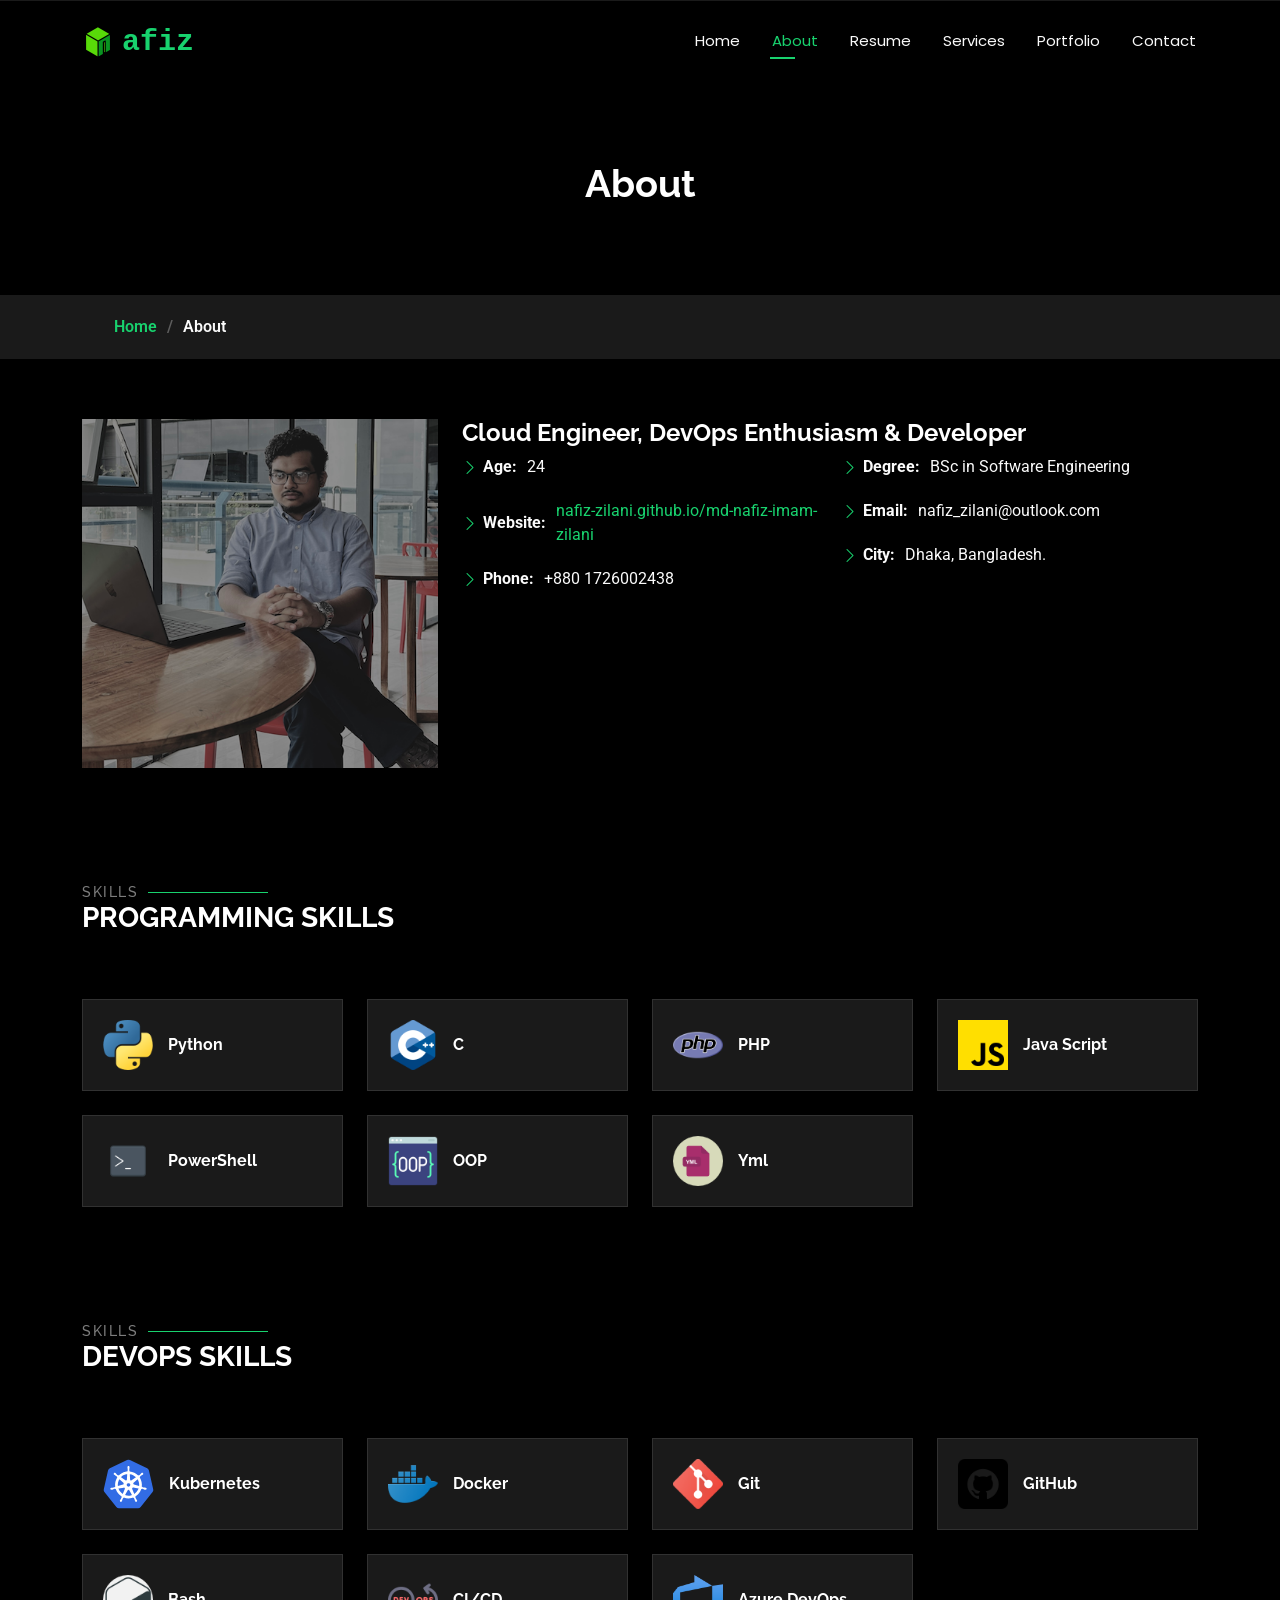
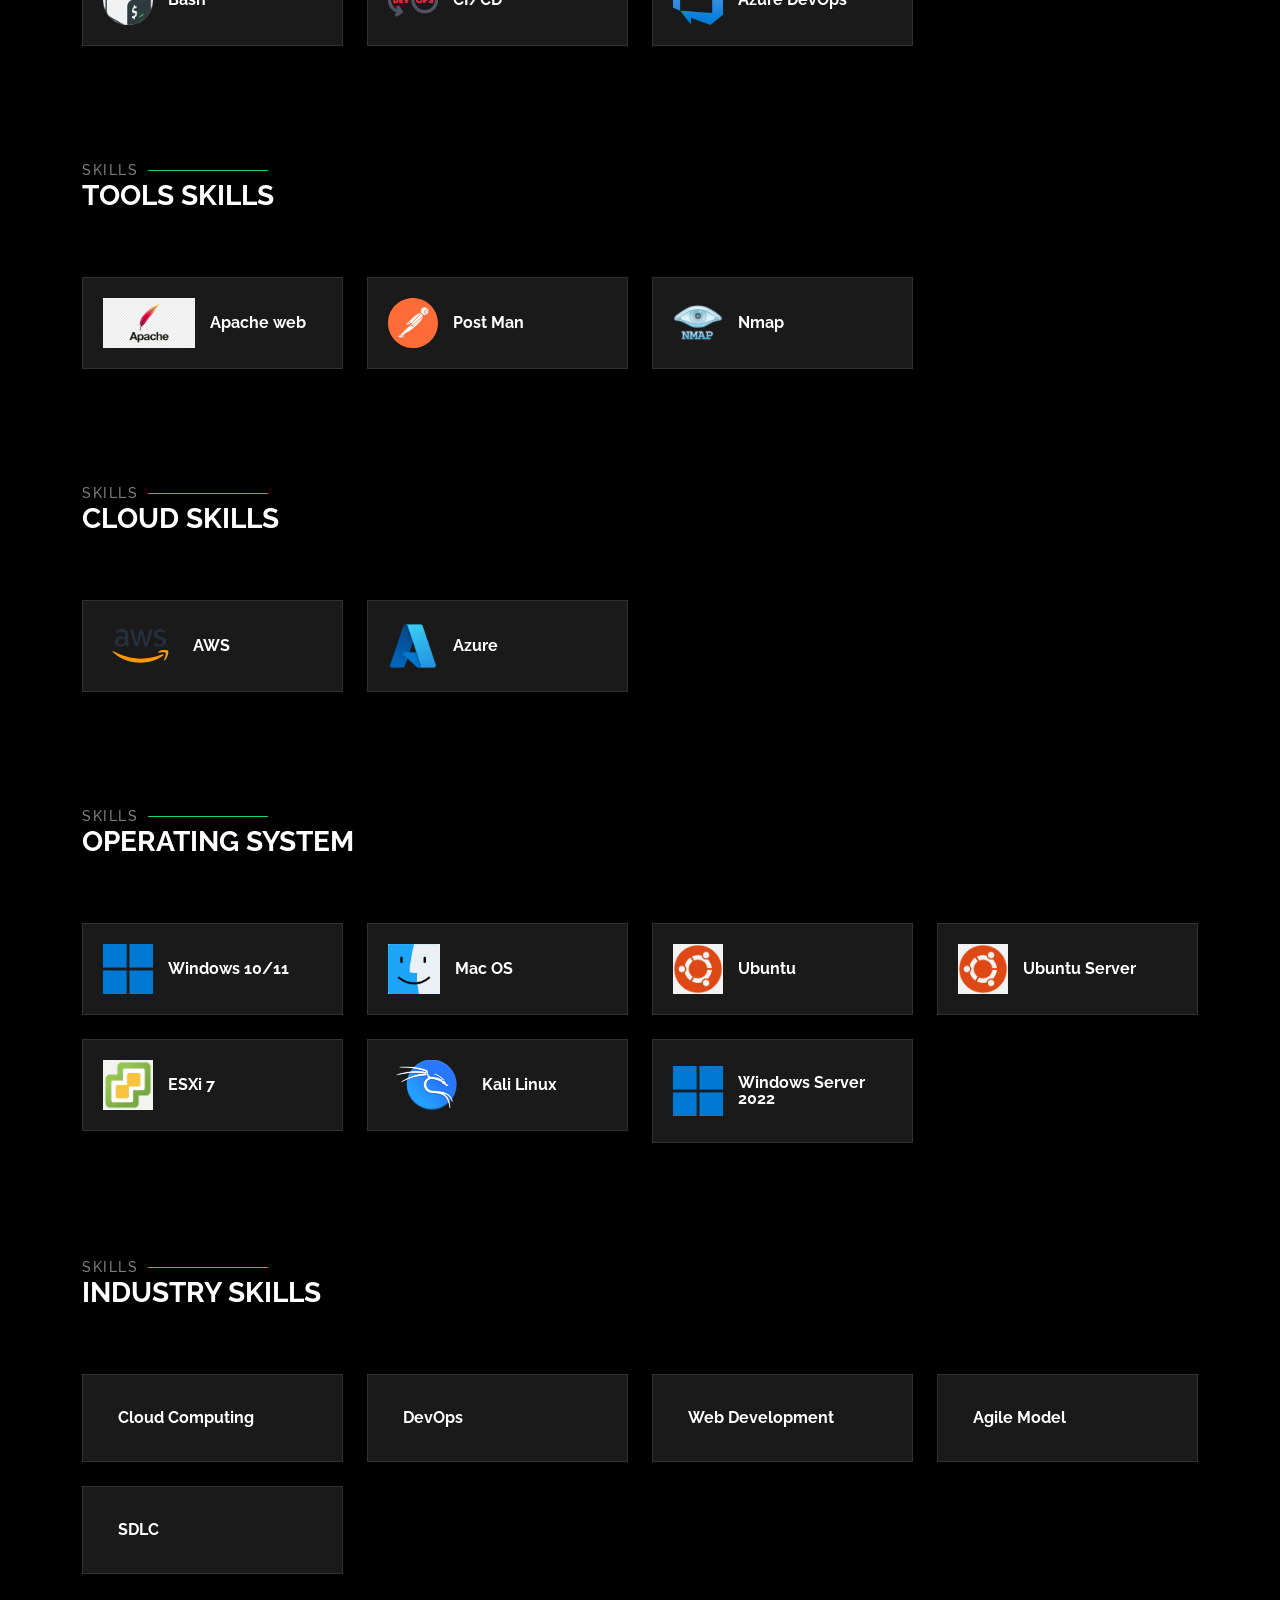
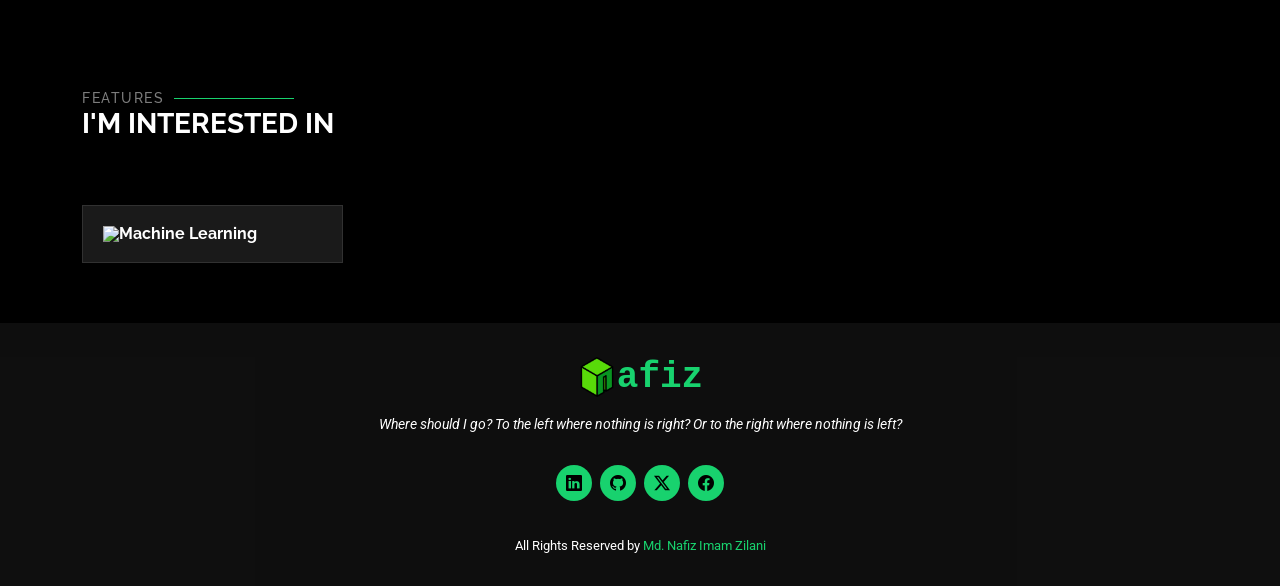
==== commit 26f623ce: "Update" ====
--- a/about.html
+++ b/about.html
@@ -274,57 +274,50 @@
           <div class="col-lg-3 col-md-4" data-aos="fade-up" data-aos-delay="100">
             <div class="features-item">
               <!-- <i class="bi bi-filetype-php" style="color: #ffbb2c;"></i> -->
-              <img src="./assets/img/github.png" height="10%" width="auto">
+              <img src="./assets/img/logos/python.png" height="50px">
               <h3 style="padding: 15px"><a href="" class="stretched-link">Python</a></h3>
             </div>
           </div><!-- End Feature Item -->
 
           <div class="col-lg-3 col-md-4" data-aos="fade-up" data-aos-delay="200">
             <div class="features-item">
-              <i class="bi bi-infinity" style="color: #5578ff;"></i>
+              <img src="./assets/img/logos/c-.png" height="50px">
               <h3 style="padding: 15px"><a href="" class="stretched-link">C</a></h3>
             </div>
           </div><!-- End Feature Item -->
 
           <div class="col-lg-3 col-md-4" data-aos="fade-up" data-aos-delay="300">
             <div class="features-item">
-              <i class="bi bi-mortarboard" style="color: #e80368;"></i>
+              <img src="./assets/img/logos/php (1).png" height="50px">
               <h3 style="padding: 15px"><a href="" class="stretched-link">PHP</a></h3>
             </div>
           </div><!-- End Feature Item -->
 
           <div class="col-lg-3 col-md-4" data-aos="fade-up" data-aos-delay="400">
             <div class="features-item">
-              <i class="bi bi-nut" style="color: #e361ff;"></i>
+              <img src="./assets/img/logos/js.png" height="50px">
               <h3 style="padding: 15px"><a href="" class="stretched-link">Java Script</a></h3>
             </div>
           </div><!-- End Feature Item -->
 
           <div class="col-lg-3 col-md-4" data-aos="fade-up" data-aos-delay="500">
             <div class="features-item">
-              <i class="bi bi-shuffle" style="color: #47aeff;"></i>
+              <img src="./assets/img/logos/terminal.png" height="50px">
               <h3 style="padding: 15px"><a href="" class="stretched-link">PowerShell</a></h3>
             </div>
           </div><!-- End Feature Item -->
 
           <div class="col-lg-3 col-md-4" data-aos="fade-up" data-aos-delay="600">
             <div class="features-item">
-              <i class="bi bi-star" style="color: #ffa76e;"></i>
-              <h3 style="padding: 15px"><a href="" class="stretched-link">Object Oriented Programming</a></h3>
+              <img src="./assets/img/logos/programming.png" height="50px">
+              <h3 style="padding: 15px"><a href="" class="stretched-link">OOP</a></h3>
             </div>
           </div><!-- End Feature Item -->
 
           <div class="col-lg-3 col-md-4" data-aos="fade-up" data-aos-delay="1100">
             <div class="features-item">
-              <i class="bi bi-activity" style="color: #ff5828;"></i>
+              <img src="./assets/img/logos/yml.png" height="50px">
               <h3 style="padding: 15px"><a href="" class="stretched-link">Yml</a></h3>
-            </div>
-          </div><!-- End Feature Item -->
-
-          <div class="col-lg-3 col-md-4" data-aos="fade-up" data-aos-delay="1100">
-            <div class="features-item">
-              <i class="bi bi-activity" style="color: #ff5828;"></i>
-              <h3 style="padding: 15px"><a href="" class="stretched-link">Post Man</a></h3>
             </div>
           </div><!-- End Feature Item -->
 
@@ -348,49 +341,49 @@
 
           <div class="col-lg-3 col-md-4" data-aos="fade-up" data-aos-delay="700">
             <div class="features-item">
-              <i class="bi bi-x-diamond" style="color: #11dbcf;"></i>
+              <img src="./assets/img/logos/Kubernetes_logo.svg" height="50px">
               <h3 style="padding: 15px"><a href="" class="stretched-link">Kubernetes</a></h3>
             </div>
           </div><!-- End Feature Item -->
 
           <div class="col-lg-3 col-md-4" data-aos="fade-up" data-aos-delay="800">
             <div class="features-item">
-              <i class="bi bi-camera-video" style="color: #4233ff;"></i>
+              <img src="./assets/img/logos/docker.png" height="50px">
               <h3 style="padding: 15px"><a href="" class="stretched-link">Docker</a></h3>
             </div>
           </div><!-- End Feature Item -->
 
           <div class="col-lg-3 col-md-4" data-aos="fade-up" data-aos-delay="900">
             <div class="features-item">
-              <i class="bi bi-command" style="color: #b2904f;"></i>
+              <img src="./assets/img/logos/git.png" height="50px">
               <h3 style="padding: 15px"><a href="" class="stretched-link">Git</a></h3>
             </div>
           </div><!-- End Feature Item -->
 
           <div class="col-lg-3 col-md-4" data-aos="fade-up" data-aos-delay="1000">
             <div class="features-item">
-              <i class="bi bi-dribbble" style="color: #b20969;"></i>
+              <img src="./assets/img/logos/github.png" height="50px">
               <h3 style="padding: 15px"><a href="" class="stretched-link">GitHub</a></h3>
             </div>
           </div><!-- End Feature Item -->
 
           <div class="col-lg-3 col-md-4" data-aos="fade-up" data-aos-delay="1100">
             <div class="features-item">
-              <i class="bi bi-activity" style="color: #ff5828;"></i>
+              <img src="./assets/img/logos/gnu-bash.png" height="50px">
               <h3 style="padding: 15px"><a href="" class="stretched-link">Bash</a></h3>
             </div>
           </div><!-- End Feature Item -->
 
           <div class="col-lg-3 col-md-4" data-aos="fade-up" data-aos-delay="1100">
             <div class="features-item">
-              <i class="bi bi-activity" style="color: #ff5828;"></i>
+              <img src="./assets/img/logos/devops.png" height="50px">
               <h3 style="padding: 15px"><a href="" class="stretched-link">CI/CD</a></h3>
             </div>
           </div><!-- End Feature Item -->
 
           <div class="col-lg-3 col-md-4" data-aos="fade-up" data-aos-delay="1100">
             <div class="features-item">
-              <i class="bi bi-activity" style="color: #ff5828;"></i>
+              <img src="./assets/img/logos/azure-devops.png" height="50px">
               <h3 style="padding: 15px"><a href="" class="stretched-link">Azure DevOps</a></h3>
             </div>
           </div><!-- End Feature Item -->
@@ -416,15 +409,22 @@
           <div class="col-lg-3 col-md-4" data-aos="fade-up" data-aos-delay="100">
             <div class="features-item">
               <!-- <i class="bi bi-filetype-php" style="color: #ffbb2c;"></i> -->
-              <img src="./assets/img/github.png" height="10%" width="auto">
+              <img src="./assets/img/logos/apache_web.png" height="50px">
               <h3 style="padding: 15px"><a href="" class="stretched-link">Apache web</a></h3>
             </div>
           </div><!-- End Feature Item -->
 
-          <div class="col-lg-3 col-md-4" data-aos="fade-up" data-aos-delay="100">
-            <div class="features-item">
-              <!-- <i class="bi bi-filetype-php" style="color: #ffbb2c;"></i> -->
-              <img src="./assets/img/github.png" height="10%" width="auto">
+          <div class="col-lg-3 col-md-4" data-aos="fade-up" data-aos-delay="1100">
+            <div class="features-item">
+              <img src="./assets/img/logos/postman-icon.svg" height="50px">
+              <h3 style="padding: 15px"><a href="" class="stretched-link">Post Man</a></h3>
+            </div>
+          </div><!-- End Feature Item -->
+
+          <div class="col-lg-3 col-md-4" data-aos="fade-up" data-aos-delay="100">
+            <div class="features-item">
+              <!-- <i class="bi bi-filetype-php" style="color: #ffbb2c;"></i> -->
+              <img src="./assets/img/logos/nmap-logo.png" height="50px">
               <h3 style="padding: 15px"><a href="" class="stretched-link">Nmap</a></h3>
             </div>
           </div><!-- End Feature Item -->
@@ -450,7 +450,7 @@
           <div class="col-lg-3 col-md-4" data-aos="fade-up" data-aos-delay="100">
             <div class="features-item">
               <!-- <i class="bi bi-filetype-php" style="color: #ffbb2c;"></i> -->
-              <img src="./assets/img/github.png" height="10%" width="auto">
+              <img src="./assets/img/aws.svg" height="50px" width="auto">
               <h3 style="padding: 15px"><a href="" class="stretched-link">AWS</a></h3>
             </div>
           </div><!-- End Feature Item -->
@@ -458,88 +458,8 @@
           <div class="col-lg-3 col-md-4" data-aos="fade-up" data-aos-delay="100">
             <div class="features-item">
               <!-- <i class="bi bi-filetype-php" style="color: #ffbb2c;"></i> -->
-              <img src="./assets/img/github.png" height="10%" width="auto">
-              <h3 style="padding: 15px"><a href="" class="stretched-link">EC2</a></h3>
-            </div>
-          </div><!-- End Feature Item -->
-
-          <div class="col-lg-3 col-md-4" data-aos="fade-up" data-aos-delay="100">
-            <div class="features-item">
-              <!-- <i class="bi bi-filetype-php" style="color: #ffbb2c;"></i> -->
-              <img src="./assets/img/github.png" height="10%" width="auto">
-              <h3 style="padding: 15px"><a href="" class="stretched-link">EBS</a></h3>
-            </div>
-          </div><!-- End Feature Item -->
-
-          <div class="col-lg-3 col-md-4" data-aos="fade-up" data-aos-delay="100">
-            <div class="features-item">
-              <!-- <i class="bi bi-filetype-php" style="color: #ffbb2c;"></i> -->
-              <img src="./assets/img/github.png" height="10%" width="auto">
-              <h3 style="padding: 15px"><a href="" class="stretched-link">S3</a></h3>
-            </div>
-          </div><!-- End Feature Item -->
-
-          <div class="col-lg-3 col-md-4" data-aos="fade-up" data-aos-delay="100">
-            <div class="features-item">
-              <!-- <i class="bi bi-filetype-php" style="color: #ffbb2c;"></i> -->
-              <img src="./assets/img/github.png" height="10%" width="auto">
-              <h3 style="padding: 15px"><a href="" class="stretched-link">VPC</a></h3>
-            </div>
-          </div><!-- End Feature Item -->
-
-          <div class="col-lg-3 col-md-4" data-aos="fade-up" data-aos-delay="100">
-            <div class="features-item">
-              <!-- <i class="bi bi-filetype-php" style="color: #ffbb2c;"></i> -->
-              <img src="./assets/img/github.png" height="10%" width="auto">
-              <h3 style="padding: 15px"><a href="" class="stretched-link">Route table</a></h3>
-            </div>
-          </div><!-- End Feature Item -->
-
-          <div class="col-lg-3 col-md-4" data-aos="fade-up" data-aos-delay="100">
-            <div class="features-item">
-              <!-- <i class="bi bi-filetype-php" style="color: #ffbb2c;"></i> -->
-              <img src="./assets/img/github.png" height="10%" width="auto">
-              <h3 style="padding: 15px"><a href="" class="stretched-link">NAT Gateway</a></h3>
-            </div>
-          </div><!-- End Feature Item -->
-
-          <div class="col-lg-3 col-md-4" data-aos="fade-up" data-aos-delay="100">
-            <div class="features-item">
-              <!-- <i class="bi bi-filetype-php" style="color: #ffbb2c;"></i> -->
-              <img src="./assets/img/github.png" height="10%" width="auto">
+              <img src="./assets/img/azure.png" height="50px" width="auto">
               <h3 style="padding: 15px"><a href="" class="stretched-link">Azure</a></h3>
-            </div>
-          </div><!-- End Feature Item -->
-
-          <div class="col-lg-3 col-md-4" data-aos="fade-up" data-aos-delay="100">
-            <div class="features-item">
-              <!-- <i class="bi bi-filetype-php" style="color: #ffbb2c;"></i> -->
-              <img src="./assets/img/github.png" height="10%" width="auto">
-              <h3 style="padding: 15px"><a href="" class="stretched-link">VM</a></h3>
-            </div>
-          </div><!-- End Feature Item -->
-
-          <div class="col-lg-3 col-md-4" data-aos="fade-up" data-aos-delay="100">
-            <div class="features-item">
-              <!-- <i class="bi bi-filetype-php" style="color: #ffbb2c;"></i> -->
-              <img src="./assets/img/github.png" height="10%" width="auto">
-              <h3 style="padding: 15px"><a href="" class="stretched-link">Blob storage</a></h3>
-            </div>
-          </div><!-- End Feature Item -->
-
-          <div class="col-lg-3 col-md-4" data-aos="fade-up" data-aos-delay="100">
-            <div class="features-item">
-              <!-- <i class="bi bi-filetype-php" style="color: #ffbb2c;"></i> -->
-              <img src="./assets/img/github.png" height="10%" width="auto">
-              <h3 style="padding: 15px"><a href="" class="stretched-link">NSG</a></h3>
-            </div>
-          </div><!-- End Feature Item -->
-
-          <div class="col-lg-3 col-md-4" data-aos="fade-up" data-aos-delay="100">
-            <div class="features-item">
-              <!-- <i class="bi bi-filetype-php" style="color: #ffbb2c;"></i> -->
-              <img src="./assets/img/github.png" height="10%" width="auto">
-              <h3 style="padding: 15px"><a href="" class="stretched-link">Azure Map</a></h3>
             </div>
           </div><!-- End Feature Item -->
 
@@ -564,7 +484,7 @@
           <div class="col-lg-3 col-md-4" data-aos="fade-up" data-aos-delay="100">
             <div class="features-item">
               <!-- <i class="bi bi-filetype-php" style="color: #ffbb2c;"></i> -->
-              <img src="./assets/img/github.png" height="10%" width="auto">
+              <img src="./assets/img/logos/windows-10-11.png" height="50px" width="auto">
               <h3 style="padding: 15px"><a href="" class="stretched-link">Windows 10/11</a></h3>
             </div>
           </div><!-- End Feature Item -->
@@ -572,7 +492,7 @@
           <div class="col-lg-3 col-md-4" data-aos="fade-up" data-aos-delay="100">
             <div class="features-item">
               <!-- <i class="bi bi-filetype-php" style="color: #ffbb2c;"></i> -->
-              <img src="./assets/img/github.png" height="10%" width="auto">
+              <img src="./assets/img/logos/macos.jpg" height="50px" width="auto">
               <h3 style="padding: 15px"><a href="" class="stretched-link">Mac OS</a></h3>
             </div>
           </div><!-- End Feature Item -->
@@ -580,7 +500,7 @@
           <div class="col-lg-3 col-md-4" data-aos="fade-up" data-aos-delay="100">
             <div class="features-item">
               <!-- <i class="bi bi-filetype-php" style="color: #ffbb2c;"></i> -->
-              <img src="./assets/img/github.png" height="10%" width="auto">
+              <img src="./assets/img/logos/ubuntu.png" height="50px" width="auto">
               <h3 style="padding: 15px"><a href="" class="stretched-link">Ubuntu</a></h3>
             </div>
           </div><!-- End Feature Item -->
@@ -588,7 +508,7 @@
           <div class="col-lg-3 col-md-4" data-aos="fade-up" data-aos-delay="100">
             <div class="features-item">
               <!-- <i class="bi bi-filetype-php" style="color: #ffbb2c;"></i> -->
-              <img src="./assets/img/github.png" height="10%" width="auto">
+              <img src="./assets/img/logos/ubuntu.png" height="50px" width="auto">
               <h3 style="padding: 15px"><a href="" class="stretched-link">Ubuntu Server</a></h3>
             </div>
           </div><!-- End Feature Item -->
@@ -596,7 +516,7 @@
           <div class="col-lg-3 col-md-4" data-aos="fade-up" data-aos-delay="100">
             <div class="features-item">
               <!-- <i class="bi bi-filetype-php" style="color: #ffbb2c;"></i> -->
-              <img src="./assets/img/github.png" height="10%" width="auto">
+              <img src="./assets/img/logos/esxi-7.png" height="50px" width="auto">
               <h3 style="padding: 15px"><a href="" class="stretched-link">ESXi 7</a></h3>
             </div>
           </div><!-- End Feature Item -->
@@ -604,15 +524,14 @@
           <div class="col-lg-3 col-md-4" data-aos="fade-up" data-aos-delay="100">
             <div class="features-item">
               <!-- <i class="bi bi-filetype-php" style="color: #ffbb2c;"></i> -->
-              <img src="./assets/img/github.png" height="10%" width="auto">
+              <img src="./assets/img/logos/kali-lunux.svg" height="50px" width="auto">
               <h3 style="padding: 15px"><a href="" class="stretched-link">Kali Linux</a></h3>
             </div>
           </div><!-- End Feature Item -->
 
           <div class="col-lg-3 col-md-4" data-aos="fade-up" data-aos-delay="100">
             <div class="features-item">
-              <!-- <i class="bi bi-filetype-php" style="color: #ffbb2c;"></i> -->
-              <img src="./assets/img/github.png" height="10%" width="auto">
+              <img src="./assets/img/logos/windows-10-11.png" height="50px" width="auto">
               <h3 style="padding: 15px"><a href="" class="stretched-link">Windows Server 2022</a></h3>
             </div>
           </div><!-- End Feature Item -->
@@ -637,48 +556,30 @@
 
           <div class="col-lg-3 col-md-4" data-aos="fade-up" data-aos-delay="100">
             <div class="features-item">
-              <!-- <i class="bi bi-filetype-php" style="color: #ffbb2c;"></i> -->
-              <img src="./assets/img/github.png" height="10%" width="auto">
               <h3 style="padding: 15px"><a href="" class="stretched-link">Cloud Computing</a></h3>
             </div>
           </div><!-- End Feature Item -->
 
           <div class="col-lg-3 col-md-4" data-aos="fade-up" data-aos-delay="100">
             <div class="features-item">
-              <!-- <i class="bi bi-filetype-php" style="color: #ffbb2c;"></i> -->
-              <img src="./assets/img/github.png" height="10%" width="auto">
               <h3 style="padding: 15px"><a href="" class="stretched-link">DevOps</a></h3>
             </div>
           </div><!-- End Feature Item -->
 
           <div class="col-lg-3 col-md-4" data-aos="fade-up" data-aos-delay="100">
             <div class="features-item">
-              <!-- <i class="bi bi-filetype-php" style="color: #ffbb2c;"></i> -->
-              <img src="./assets/img/github.png" height="10%" width="auto">
-              <h3 style="padding: 15px"><a href="" class="stretched-link">Ubuntu</a></h3>
-            </div>
-          </div><!-- End Feature Item -->
-
-          <div class="col-lg-3 col-md-4" data-aos="fade-up" data-aos-delay="100">
-            <div class="features-item">
-              <!-- <i class="bi bi-filetype-php" style="color: #ffbb2c;"></i> -->
-              <img src="./assets/img/github.png" height="10%" width="auto">
               <h3 style="padding: 15px"><a href="" class="stretched-link">Web Development</a></h3>
             </div>
           </div><!-- End Feature Item -->
 
           <div class="col-lg-3 col-md-4" data-aos="fade-up" data-aos-delay="100">
             <div class="features-item">
-              <!-- <i class="bi bi-filetype-php" style="color: #ffbb2c;"></i> -->
-              <img src="./assets/img/github.png" height="10%" width="auto">
               <h3 style="padding: 15px"><a href="" class="stretched-link">Agile Model</a></h3>
             </div>
           </div><!-- End Feature Item -->
 
           <div class="col-lg-3 col-md-4" data-aos="fade-up" data-aos-delay="100">
             <div class="features-item">
-              <!-- <i class="bi bi-filetype-php" style="color: #ffbb2c;"></i> -->
-              <img src="./assets/img/github.png" height="10%" width="auto">
               <h3 style="padding: 15px"><a href="" class="stretched-link">SDLC</a></h3>
             </div>
           </div><!-- End Feature Item -->
@@ -706,84 +607,7 @@
             <div class="features-item">
               <!-- <i class="bi bi-filetype-php" style="color: #ffbb2c;"></i> -->
               <img src="https://www.flaticon.com/free-icon/php_5968332?term=php&page=1&position=3&origin=search&related_id=5968332" height="10%" width="auto">
-              <h3><a href="" class="stretched-link">Lorem Ipsum</a></h3>
-            </div>
-          </div><!-- End Feature Item -->
-
-          <div class="col-lg-3 col-md-4" data-aos="fade-up" data-aos-delay="200">
-            <div class="features-item">
-              <i class="bi bi-infinity" style="color: #5578ff;"></i>
-              <h3><a href="" class="stretched-link">Dolor Sitema</a></h3>
-            </div>
-          </div><!-- End Feature Item -->
-
-          <div class="col-lg-3 col-md-4" data-aos="fade-up" data-aos-delay="300">
-            <div class="features-item">
-              <i class="bi bi-mortarboard" style="color: #e80368;"></i>
-              <h3><a href="" class="stretched-link">Sed perspiciatis</a></h3>
-            </div>
-          </div><!-- End Feature Item -->
-
-          <div class="col-lg-3 col-md-4" data-aos="fade-up" data-aos-delay="400">
-            <div class="features-item">
-              <i class="bi bi-nut" style="color: #e361ff;"></i>
-              <h3><a href="" class="stretched-link">Magni Dolores</a></h3>
-            </div>
-          </div><!-- End Feature Item -->
-
-          <div class="col-lg-3 col-md-4" data-aos="fade-up" data-aos-delay="500">
-            <div class="features-item">
-              <i class="bi bi-shuffle" style="color: #47aeff;"></i>
-              <h3><a href="" class="stretched-link">Nemo Enim</a></h3>
-            </div>
-          </div><!-- End Feature Item -->
-
-          <div class="col-lg-3 col-md-4" data-aos="fade-up" data-aos-delay="600">
-            <div class="features-item">
-              <i class="bi bi-star" style="color: #ffa76e;"></i>
-              <h3><a href="" class="stretched-link">Eiusmod Tempor</a></h3>
-            </div>
-          </div><!-- End Feature Item -->
-
-          <div class="col-lg-3 col-md-4" data-aos="fade-up" data-aos-delay="700">
-            <div class="features-item">
-              <i class="bi bi-x-diamond" style="color: #11dbcf;"></i>
-              <h3><a href="" class="stretched-link">Midela Teren</a></h3>
-            </div>
-          </div><!-- End Feature Item -->
-
-          <div class="col-lg-3 col-md-4" data-aos="fade-up" data-aos-delay="800">
-            <div class="features-item">
-              <i class="bi bi-camera-video" style="color: #4233ff;"></i>
-              <h3><a href="" class="stretched-link">Pira Neve</a></h3>
-            </div>
-          </div><!-- End Feature Item -->
-
-          <div class="col-lg-3 col-md-4" data-aos="fade-up" data-aos-delay="900">
-            <div class="features-item">
-              <i class="bi bi-command" style="color: #b2904f;"></i>
-              <h3><a href="" class="stretched-link">Dirada Pack</a></h3>
-            </div>
-          </div><!-- End Feature Item -->
-
-          <div class="col-lg-3 col-md-4" data-aos="fade-up" data-aos-delay="1000">
-            <div class="features-item">
-              <i class="bi bi-dribbble" style="color: #b20969;"></i>
-              <h3><a href="" class="stretched-link">Moton Ideal</a></h3>
-            </div>
-          </div><!-- End Feature Item -->
-
-          <div class="col-lg-3 col-md-4" data-aos="fade-up" data-aos-delay="1100">
-            <div class="features-item">
-              <i class="bi bi-activity" style="color: #ff5828;"></i>
-              <h3><a href="" class="stretched-link">Verdo Park</a></h3>
-            </div>
-          </div><!-- End Feature Item -->
-
-          <div class="col-lg-3 col-md-4" data-aos="fade-up" data-aos-delay="1200">
-            <div class="features-item">
-              <i class="bi bi-brightness-high" style="color: #29cc61;"></i>
-              <h3><a href="" class="stretched-link">Flavor Nivelanda</a></h3>
+              <h3><a href="" class="stretched-link">Machine Learning</a></h3>
             </div>
           </div><!-- End Feature Item -->
 
@@ -794,13 +618,12 @@
     </section><!-- /Interests Section -->
 
     <!-- Testimonials Section -->
-    <section id="testimonials" class="testimonials section">
-
-      <!-- Section Title -->
+    <!-- <section id="testimonials" class="testimonials section">
+
       <div class="container section-title" data-aos="fade-up">
         <h2>Testimonials</h2>
         <div><span>Check my</span> <span class="description-title">Testimonials</span></div>
-      </div><!-- End Section Title -->
+      </div>
 
       <div class="container" data-aos="fade-up" data-aos-delay="100">
 
@@ -843,7 +666,7 @@
                 <h3>Saul Goodman</h3>
                 <h4>Ceo &amp; Founder</h4>
               </div>
-            </div><!-- End testimonial item -->
+            </div>
 
             <div class="swiper-slide">
               <div class="testimonial-item">
@@ -856,7 +679,7 @@
                 <h3>Sara Wilsson</h3>
                 <h4>Designer</h4>
               </div>
-            </div><!-- End testimonial item -->
+            </div>
 
             <div class="swiper-slide">
               <div class="testimonial-item">
@@ -869,7 +692,7 @@
                 <h3>Jena Karlis</h3>
                 <h4>Store Owner</h4>
               </div>
-            </div><!-- End testimonial item -->
+            </div>
 
             <div class="swiper-slide">
               <div class="testimonial-item">
@@ -882,7 +705,7 @@
                 <h3>Matt Brandon</h3>
                 <h4>Freelancer</h4>
               </div>
-            </div><!-- End testimonial item -->
+            </div>
 
             <div class="swiper-slide">
               <div class="testimonial-item">
@@ -895,7 +718,7 @@
                 <h3>John Larson</h3>
                 <h4>Entrepreneur</h4>
               </div>
-            </div><!-- End testimonial item -->
+            </div>
 
           </div>
           <div class="swiper-pagination"></div>
@@ -903,7 +726,7 @@
 
       </div>
 
-    </section><!-- /Testimonials Section -->
+    </section> -->
 
   </main>
 
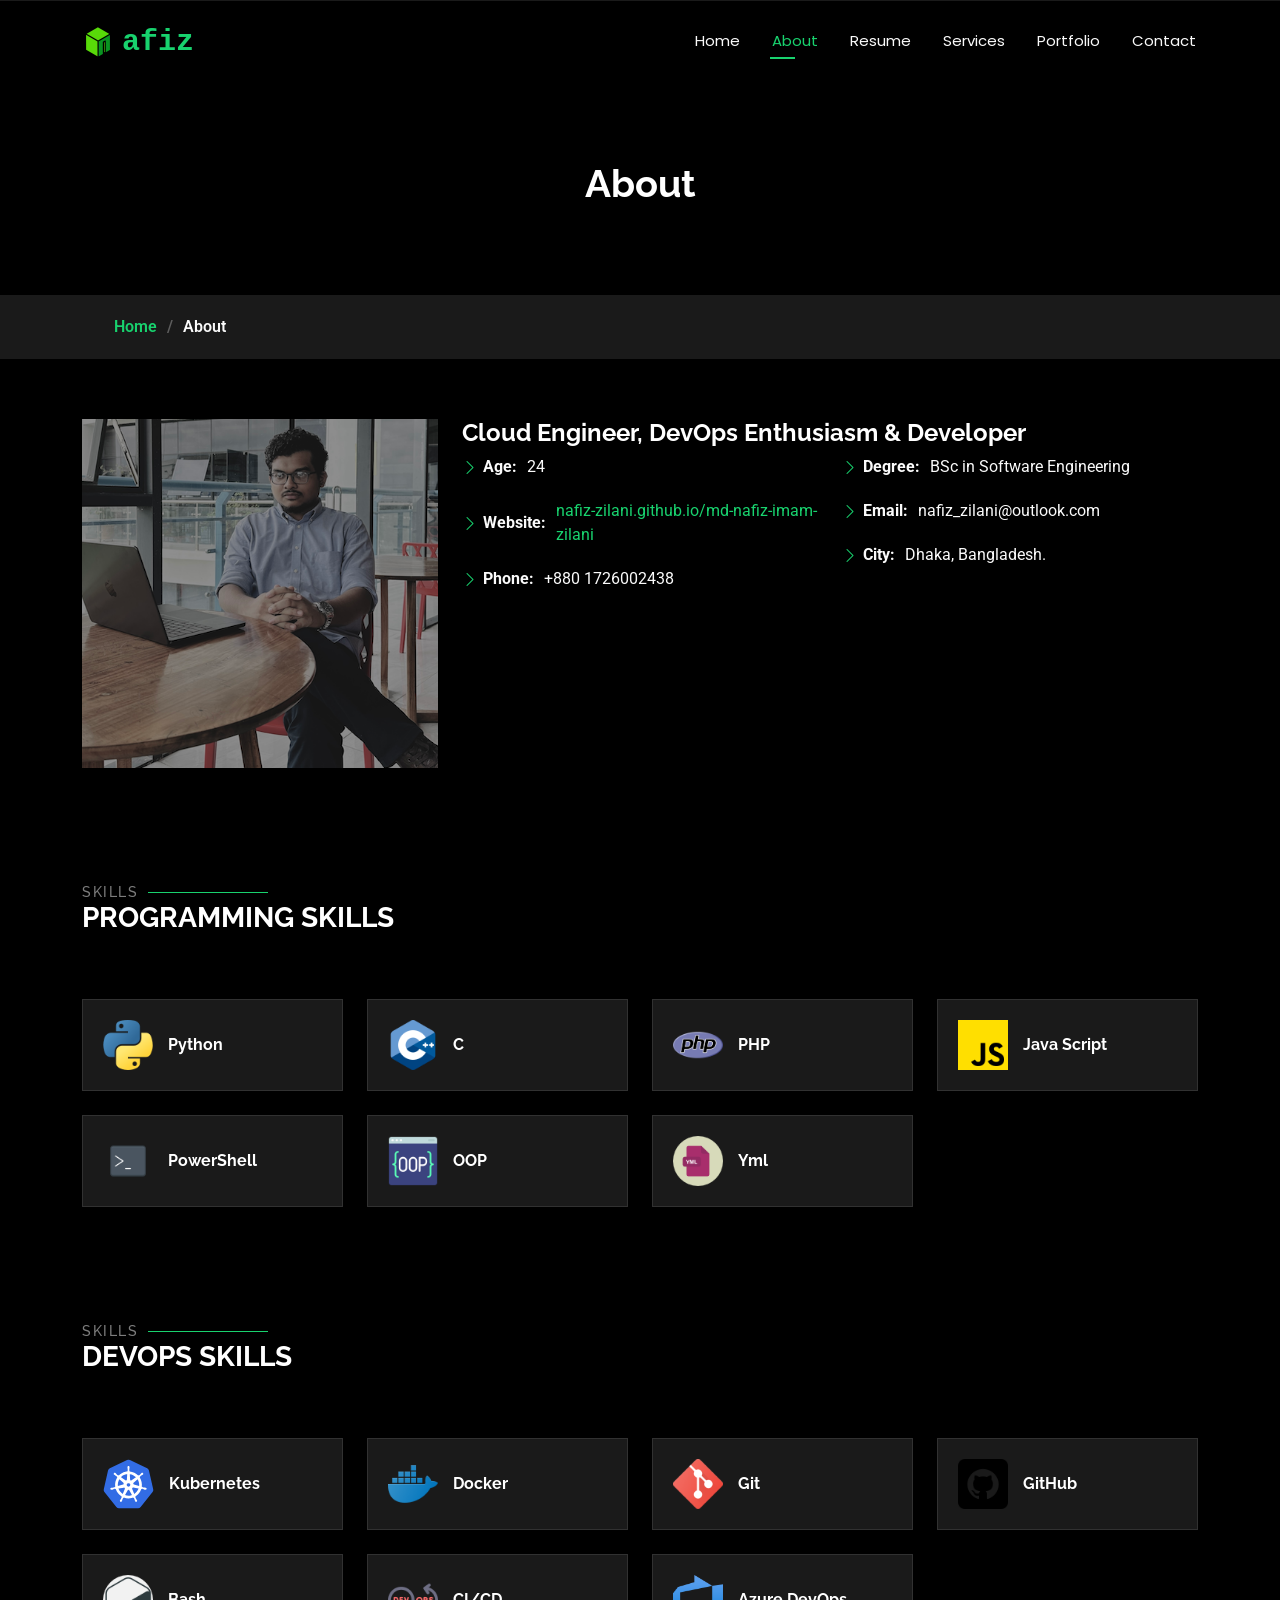
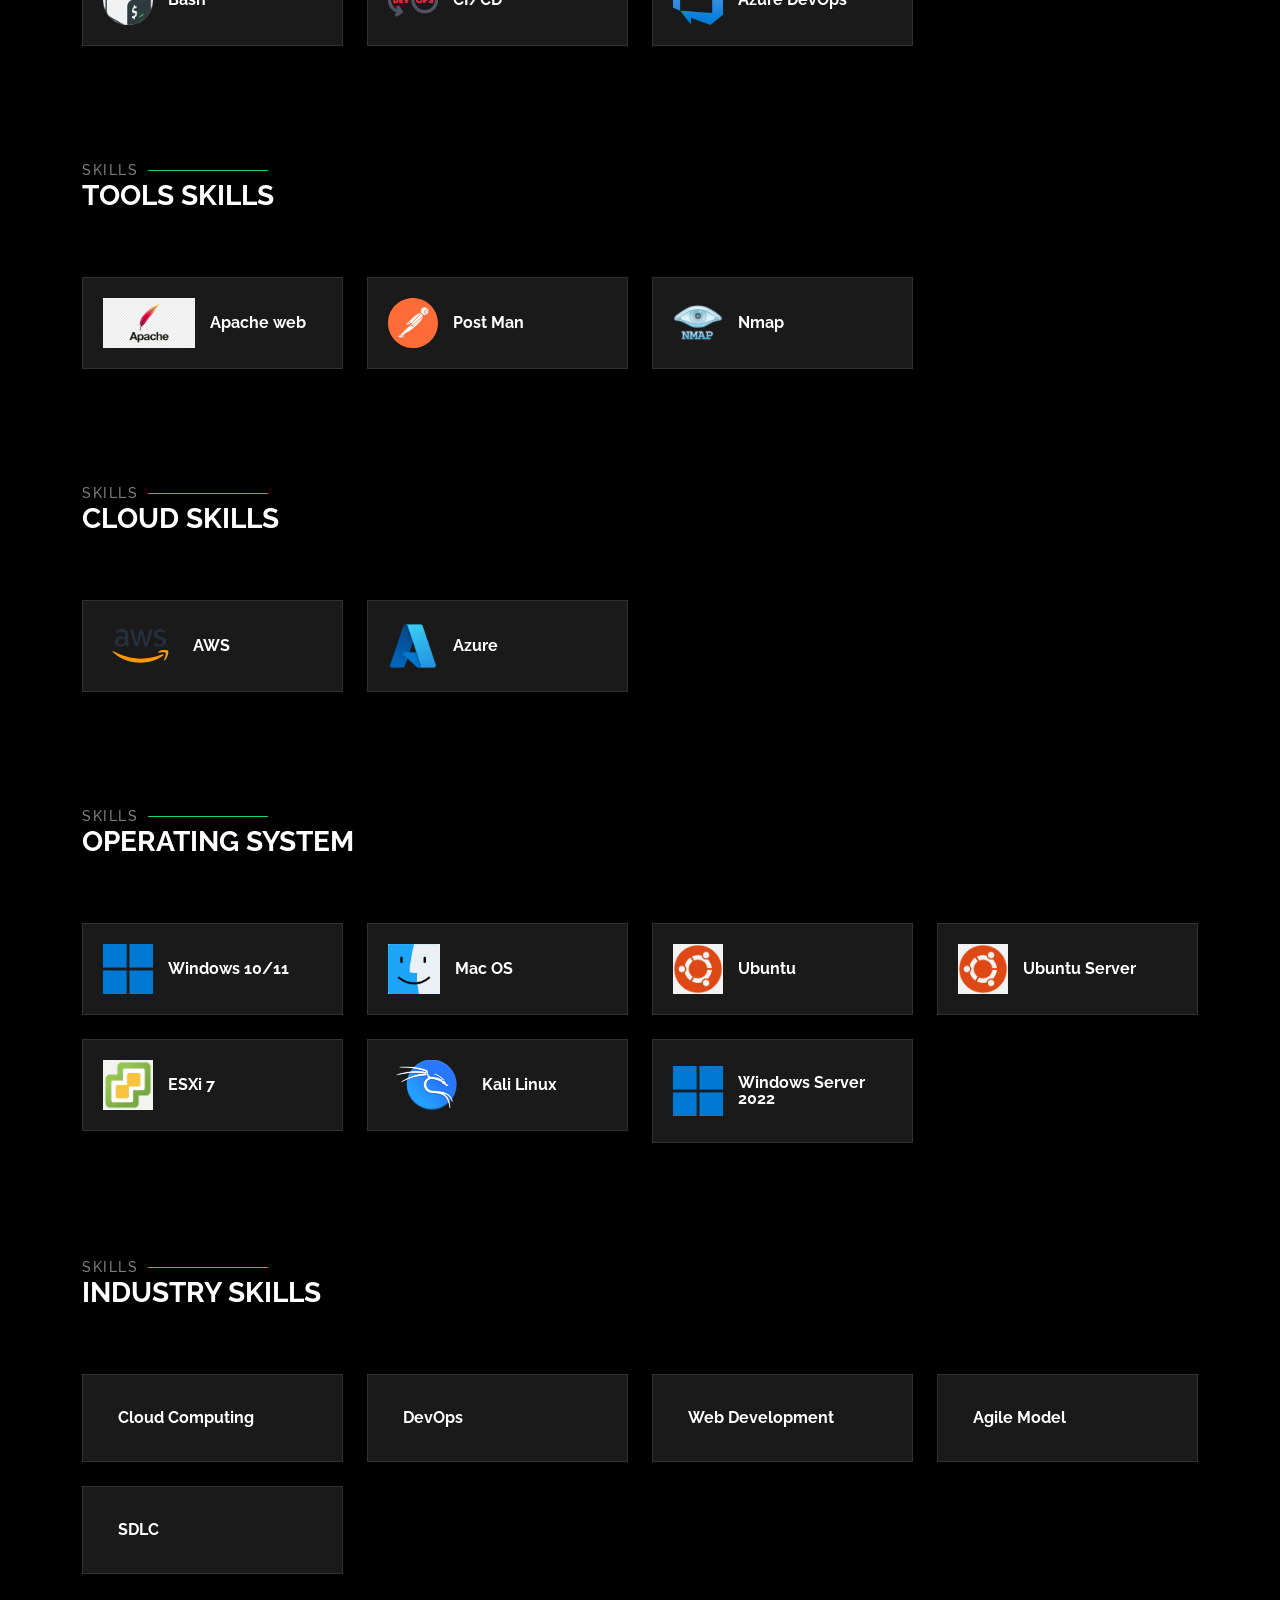
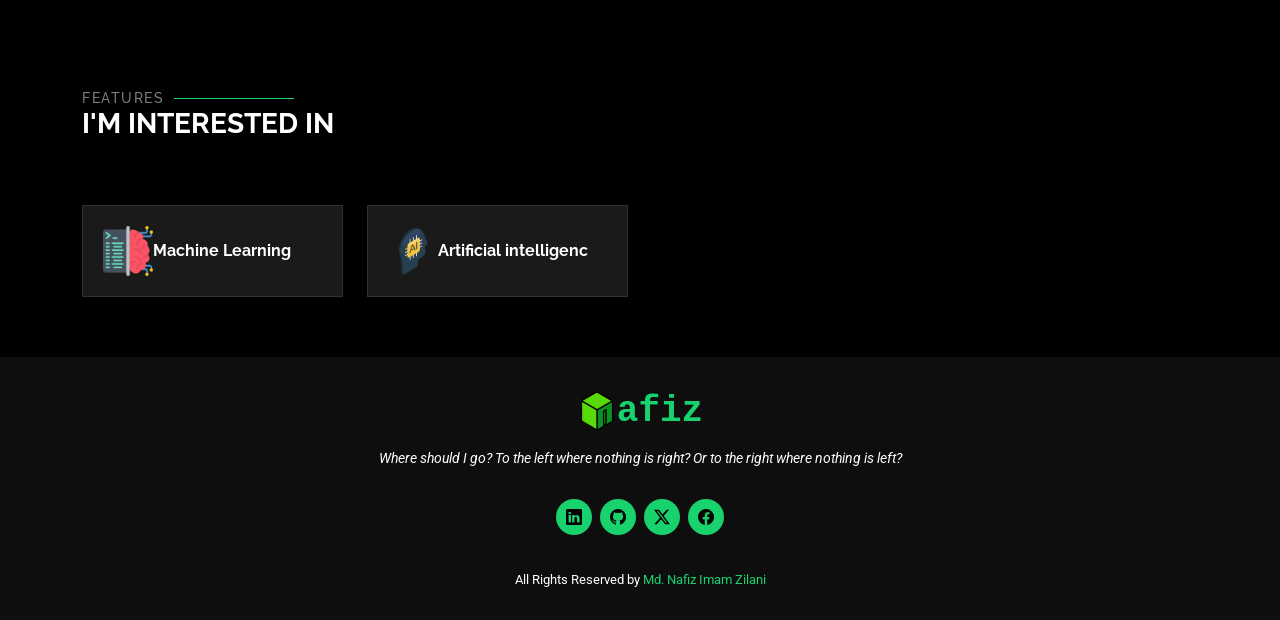
==== commit fc4791d0: "Update3" ====
--- a/about.html
+++ b/about.html
@@ -450,7 +450,7 @@
           <div class="col-lg-3 col-md-4" data-aos="fade-up" data-aos-delay="100">
             <div class="features-item">
               <!-- <i class="bi bi-filetype-php" style="color: #ffbb2c;"></i> -->
-              <img src="./assets/img/aws.svg" height="50px" width="auto">
+              <img src="./assets/img/logos/aws.svg" height="50px" width="auto">
               <h3 style="padding: 15px"><a href="" class="stretched-link">AWS</a></h3>
             </div>
           </div><!-- End Feature Item -->
@@ -458,7 +458,7 @@
           <div class="col-lg-3 col-md-4" data-aos="fade-up" data-aos-delay="100">
             <div class="features-item">
               <!-- <i class="bi bi-filetype-php" style="color: #ffbb2c;"></i> -->
-              <img src="./assets/img/azure.png" height="50px" width="auto">
+              <img src="./assets/img/logos/azure.png" height="50px" width="auto">
               <h3 style="padding: 15px"><a href="" class="stretched-link">Azure</a></h3>
             </div>
           </div><!-- End Feature Item -->
@@ -606,8 +606,16 @@
           <div class="col-lg-3 col-md-4" data-aos="fade-up" data-aos-delay="100">
             <div class="features-item">
               <!-- <i class="bi bi-filetype-php" style="color: #ffbb2c;"></i> -->
-              <img src="https://www.flaticon.com/free-icon/php_5968332?term=php&page=1&position=3&origin=search&related_id=5968332" height="10%" width="auto">
+              <img src="./assets/img/logos/ml.png" height="50px" width="auto">
               <h3><a href="" class="stretched-link">Machine Learning</a></h3>
+            </div>
+          </div><!-- End Feature Item -->
+
+          <div class="col-lg-3 col-md-4" data-aos="fade-up" data-aos-delay="100">
+            <div class="features-item">
+              <!-- <i class="bi bi-filetype-php" style="color: #ffbb2c;"></i> -->
+              <img src="./assets/img/logos/ai.png" height="50px" width="auto">
+              <h3><a href="" class="stretched-link">Artificial intelligenc</a></h3>
             </div>
           </div><!-- End Feature Item -->
 
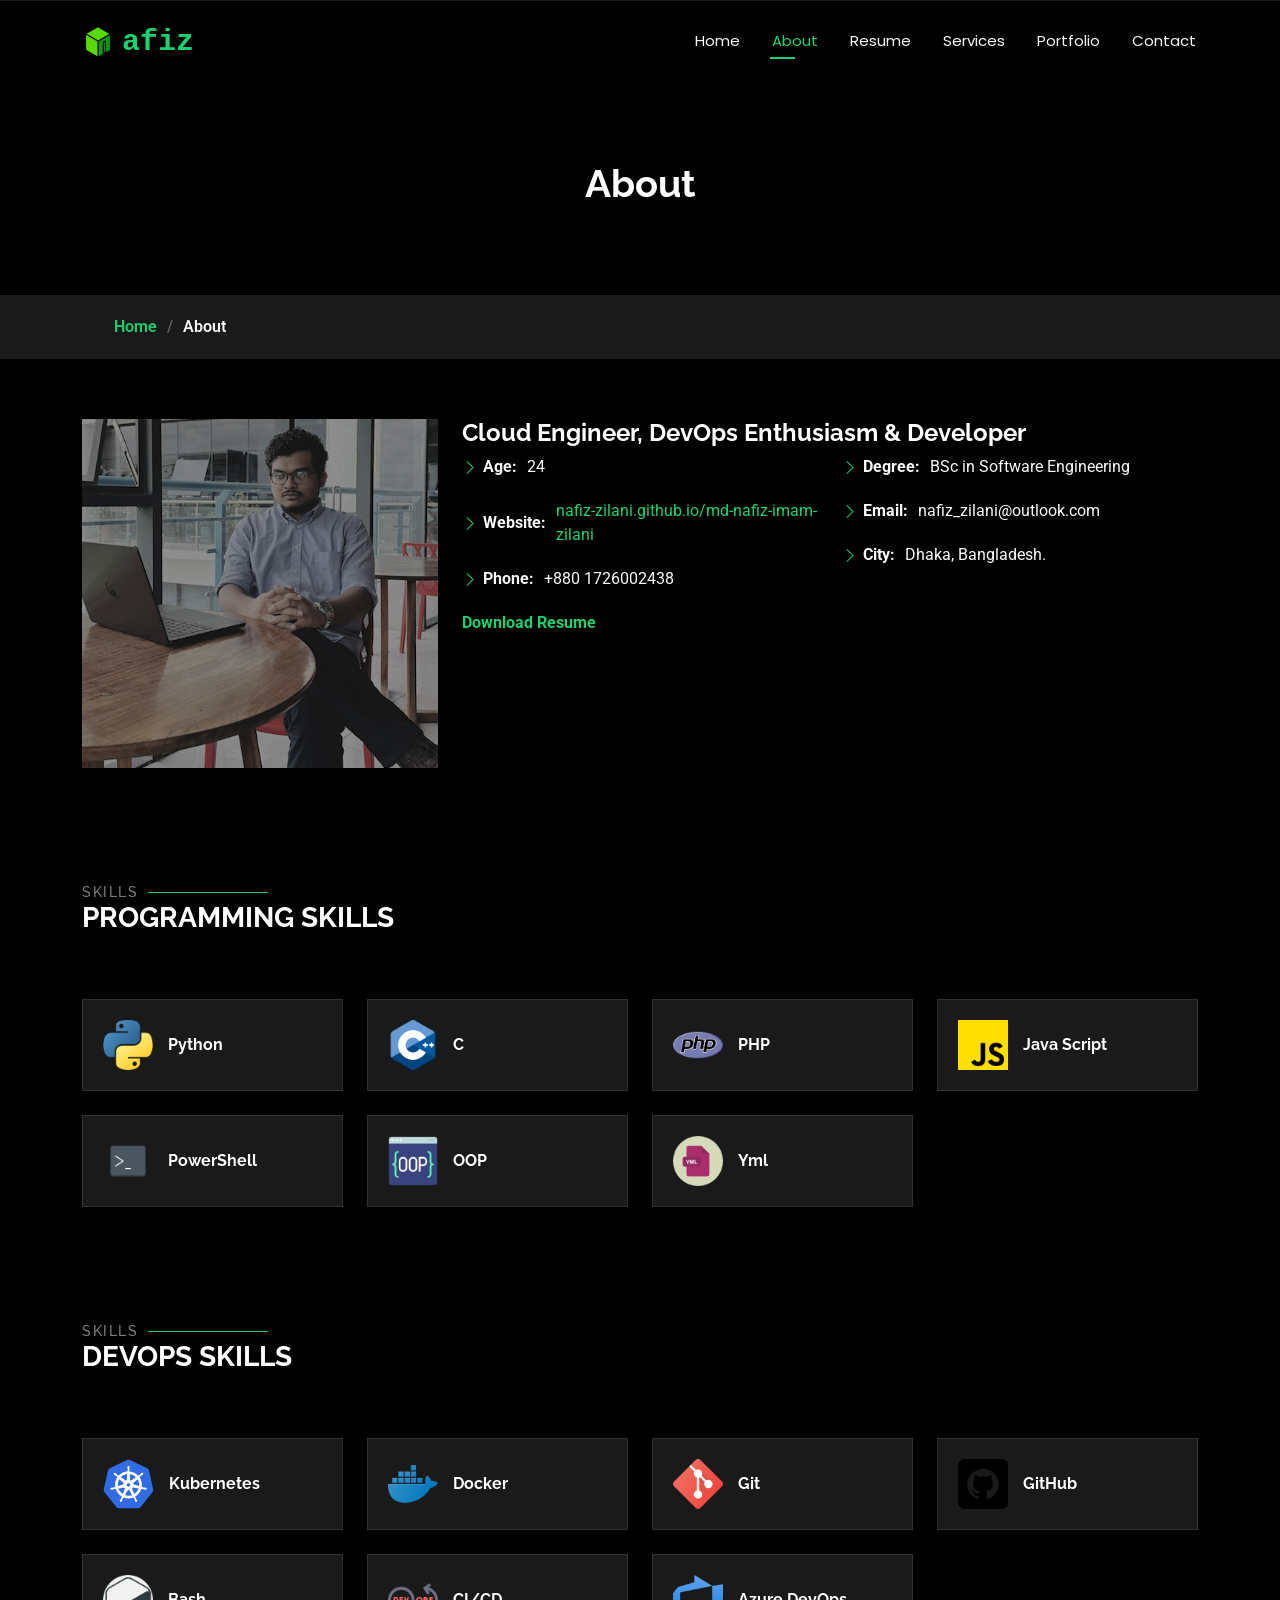
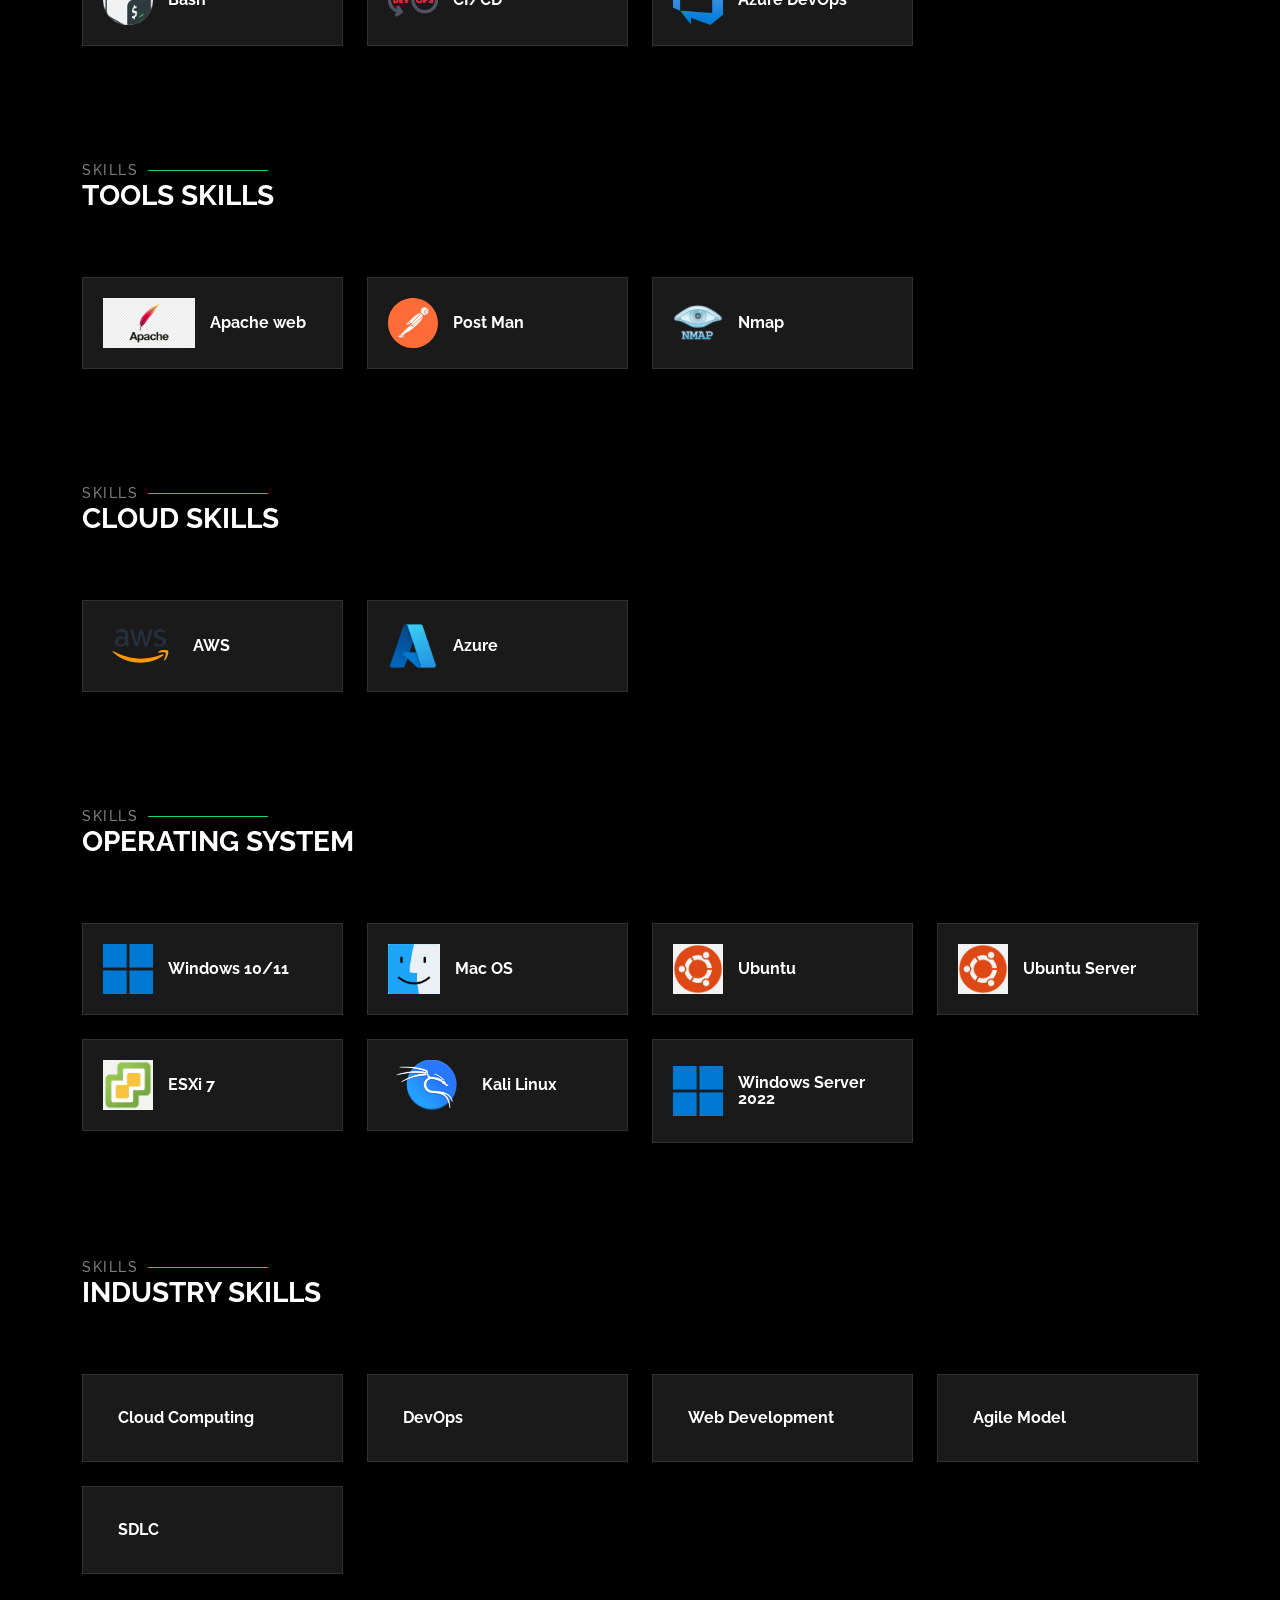
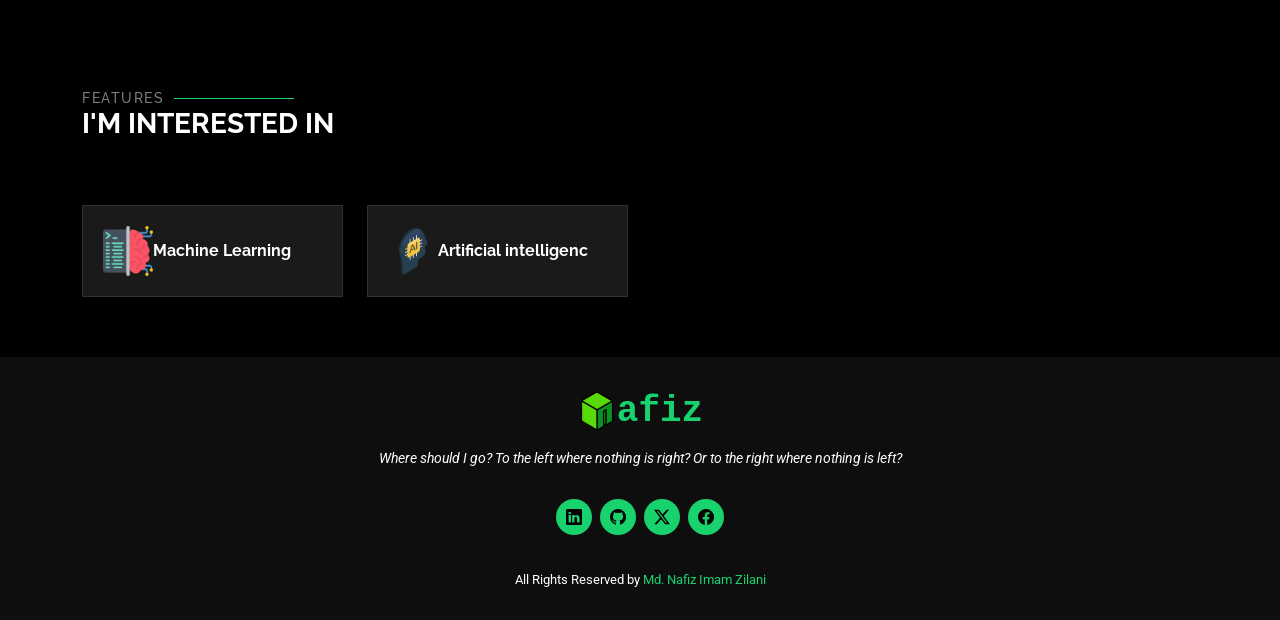
==== commit bf10660a: "Final Update v1.1" ====
--- a/about.html
+++ b/about.html
@@ -124,6 +124,7 @@
                   <li><i class="bi bi-chevron-right"></i> <strong>Website:</strong> <a href="nafiz-zilani.github.io/md-nafiz-imam-zilani"><span>nafiz-zilani.github.io/md-nafiz-imam-zilani</span></a></li>
                   <li><i class="bi bi-chevron-right"></i> <strong>Phone:</strong> <span>+880 1726002438</span></li>
                 </ul>
+
               </div>
               <div class="col-lg-6">
                 <ul>
@@ -137,6 +138,7 @@
               Officiis eligendi itaque labore et dolorum mollitia officiis optio vero. Quisquam sunt adipisci omnis et ut. Nulla accusantium dolor incidunt officia tempore. Et eius omnis.
               Cupiditate ut dicta maxime officiis quidem quia. Sed et consectetur qui quia repellendus itaque neque.
             </p> -->
+            <a href="forms/Md._Nafiz_Imam_Zilani_CV.pdf" download><strong>Download Resume</strong></a>
           </div>
         </div>
 
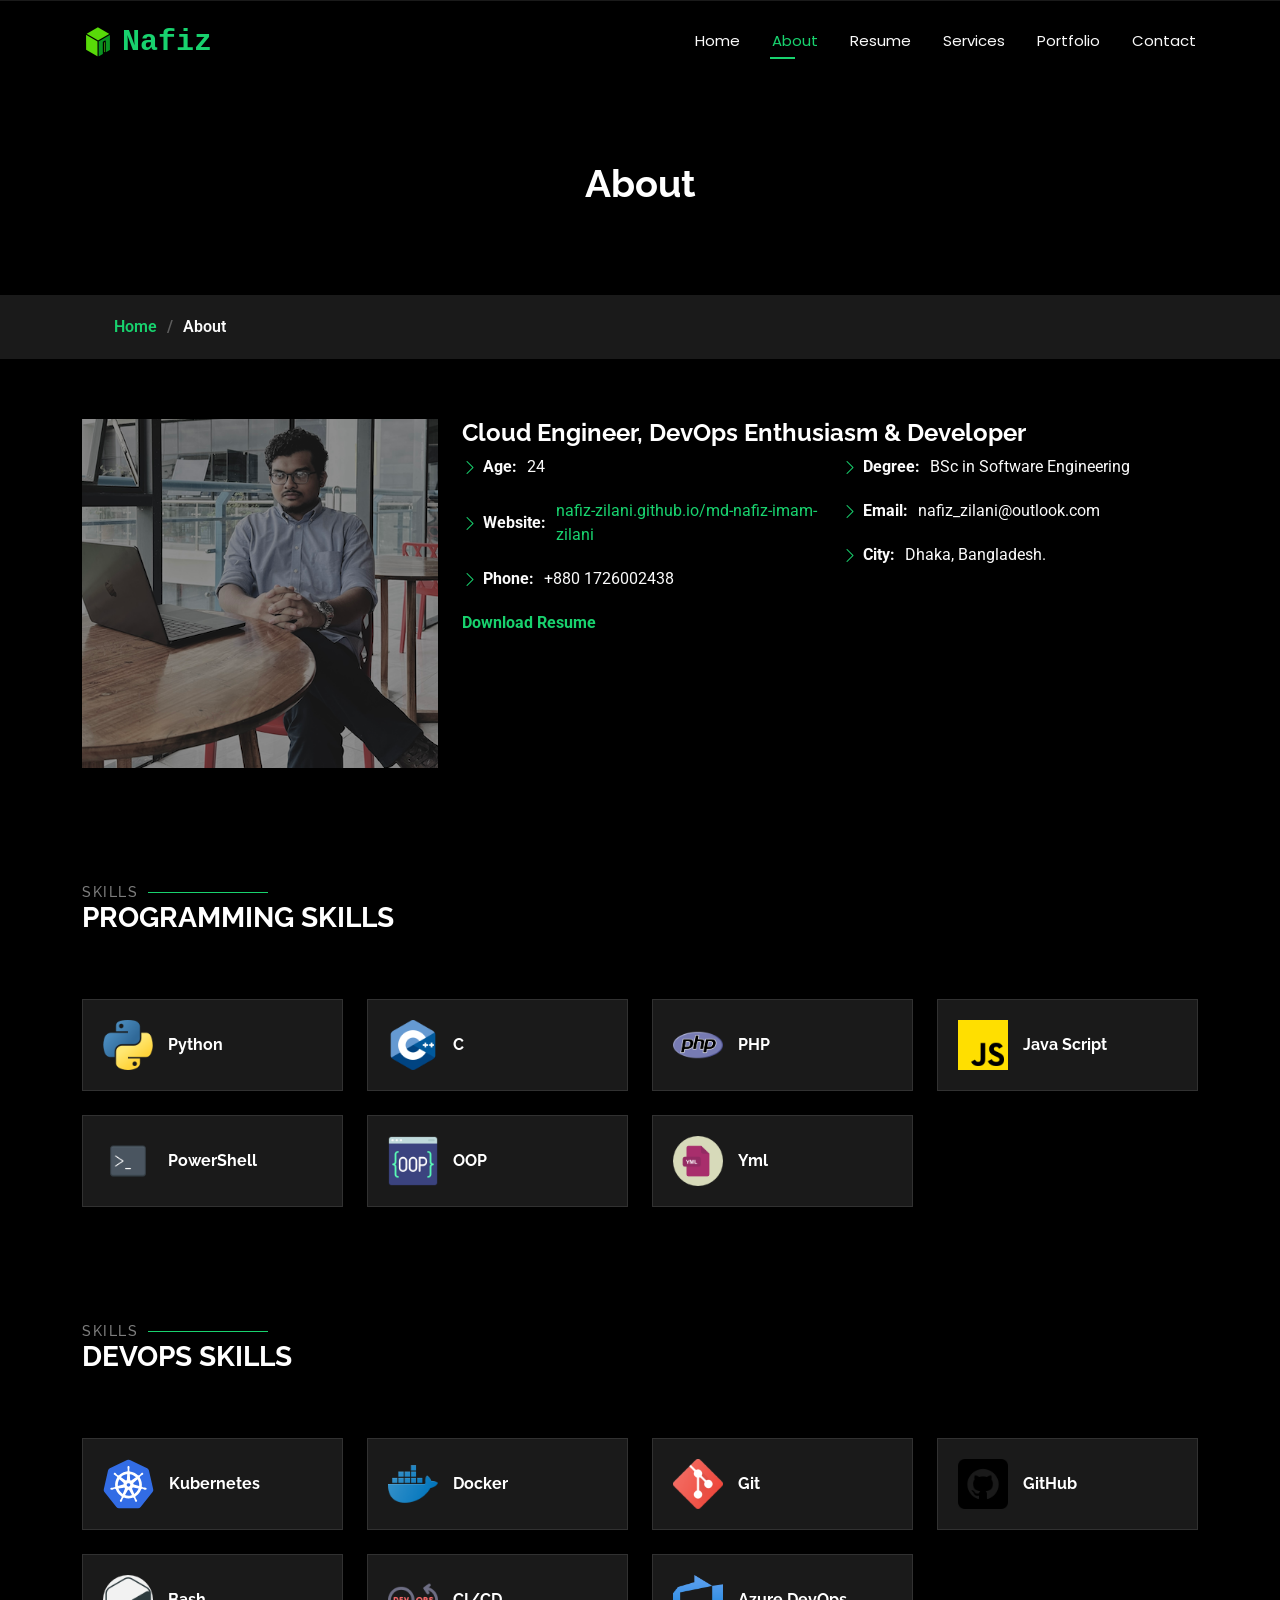
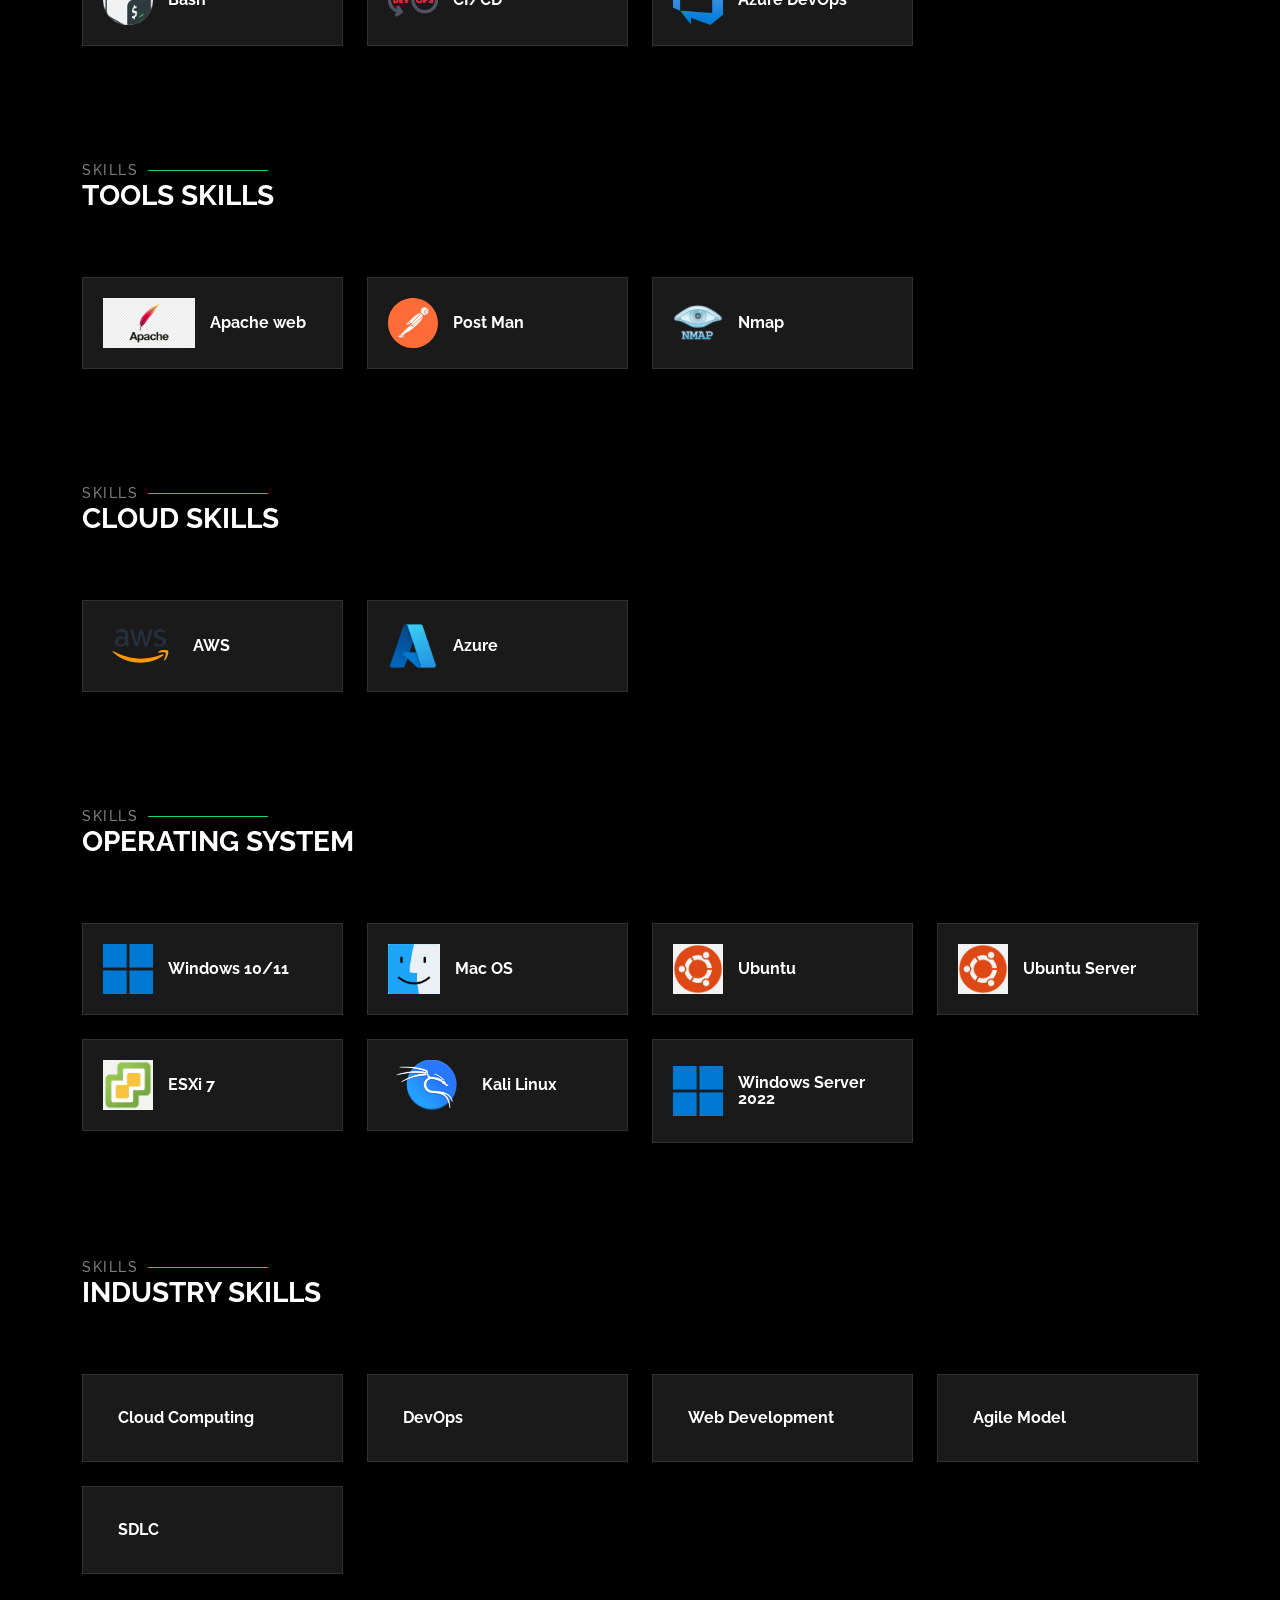
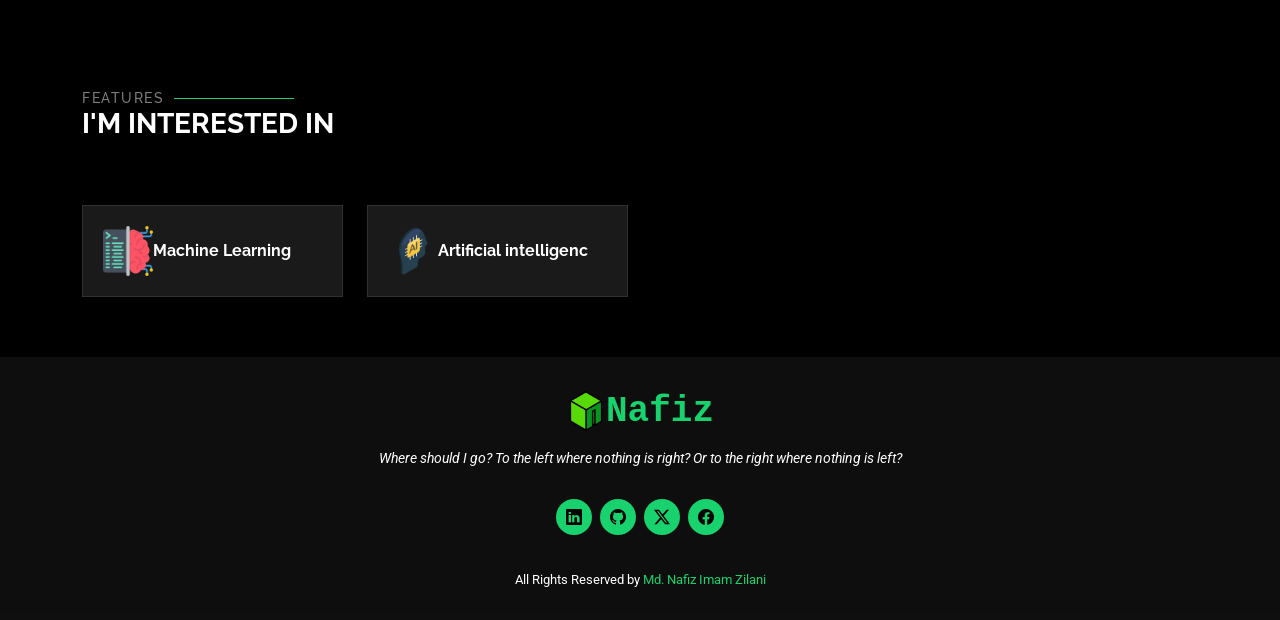
==== commit d7e3cb79: "Final Update v1.2" ====
--- a/about.html
+++ b/about.html
@@ -43,7 +43,7 @@
       <a href="index.html" class="logo d-flex align-items-center">
         <!-- Uncomment the line below if you also wish to use an image logo -->
         <!-- <img src="assets/img/logo.png" alt=""> -->
-        <h1 class="sitename"><samp style="color: #18d26e;"><samp><img src="./assets/img/letter-n (1).png" alt="N" height="40%"></samp>afiz</samp></h1>
+        <h1 class="sitename"><samp style="color: #18d26e;"><samp><img src="./assets/img/letter-n (1).png" alt="N" height="40%"></samp>Nafiz</samp></h1>
       </a>
 
       <nav id="navmenu" class="navmenu">
@@ -742,7 +742,7 @@
 
   <footer id="footer" class="footer dark-background">
     <div class="container">
-      <h3 class="sitename"><samp style="color: #18d26e;"><samp><img src="./assets/img/letter-n (1).png" alt="N" height="40px" width="auto"></samp>afiz</samp></h3>
+      <h3 class="sitename"><samp style="color: #18d26e;"><samp><img src="./assets/img/letter-n (1).png" alt="N" height="40px" width="auto"></samp>Nafiz</samp></h3>
       <p>Where should I go? To the left where nothing is right? Or to the right where nothing is left?</p>
       <div class="social-links d-flex justify-content-center">
         <a href="https://www.linkedin.com/in/nafiz-zilani/"><i class="bi bi-linkedin"></i></a>
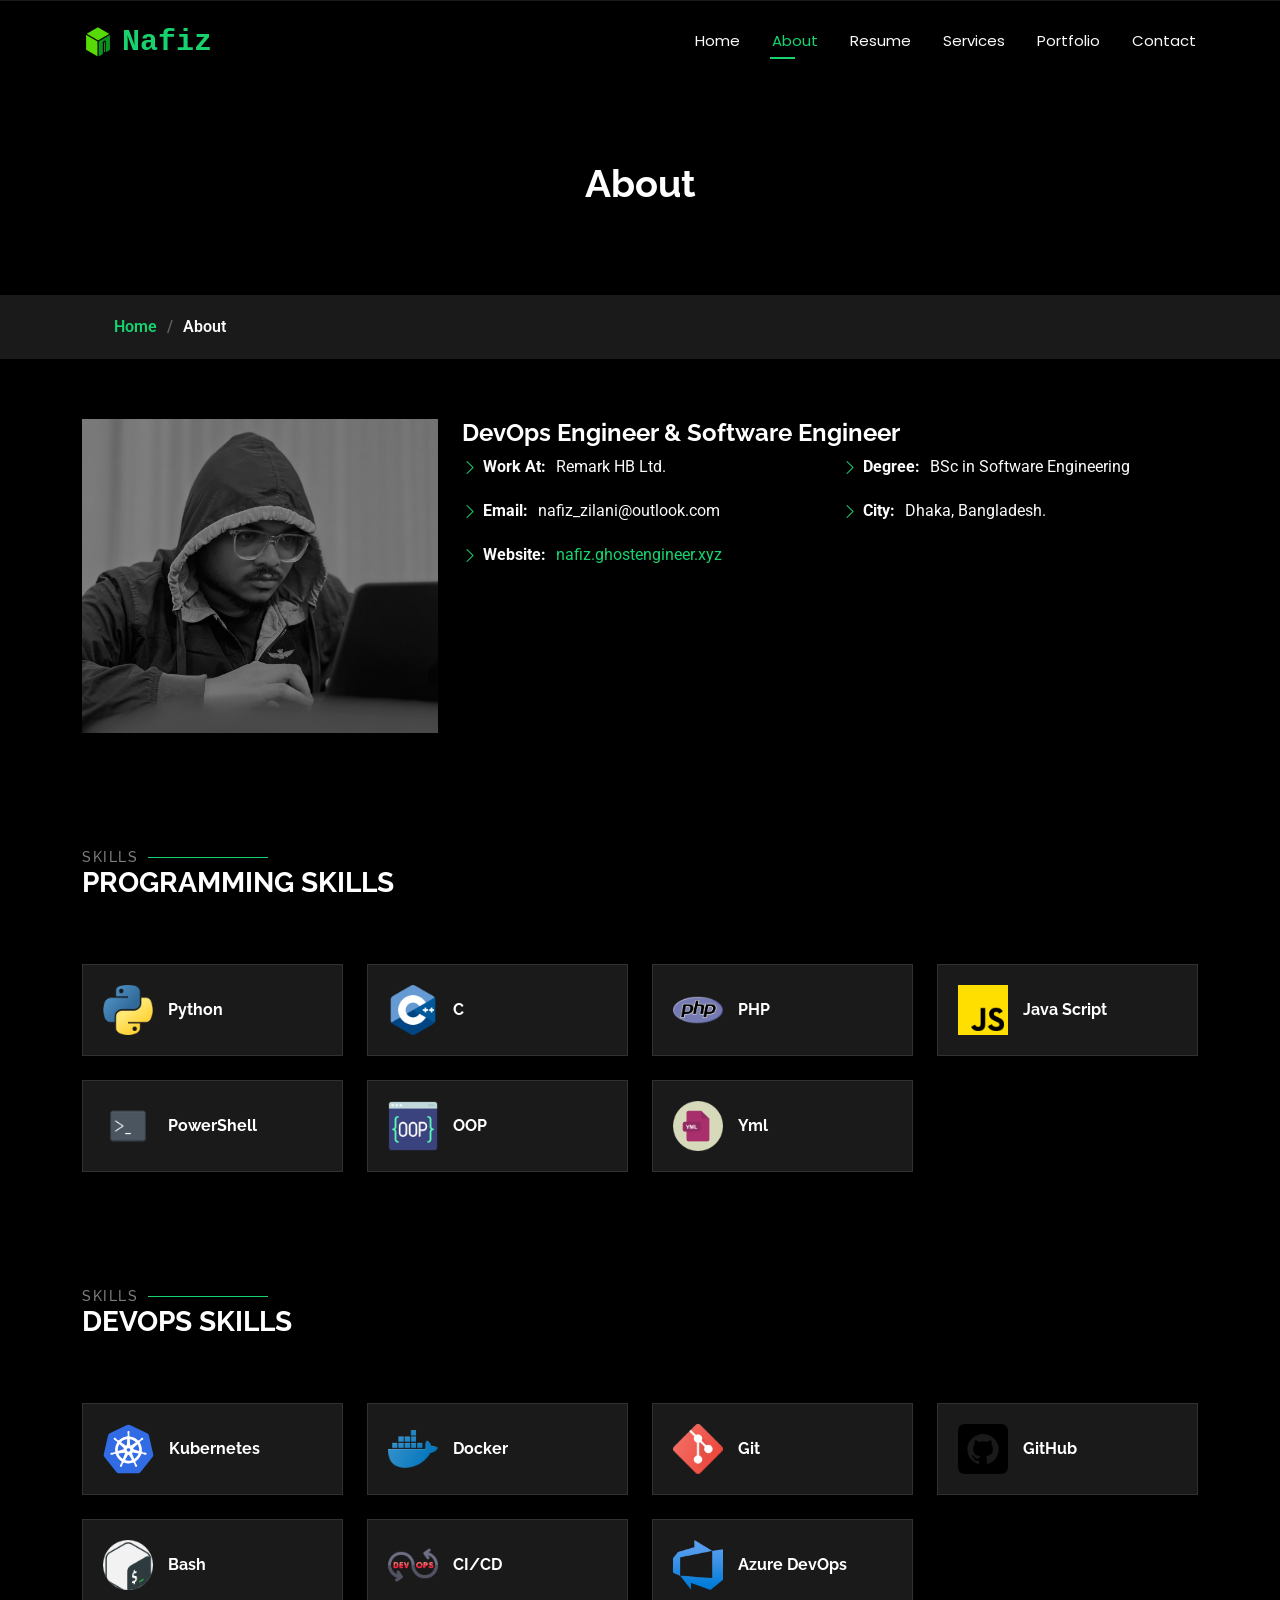
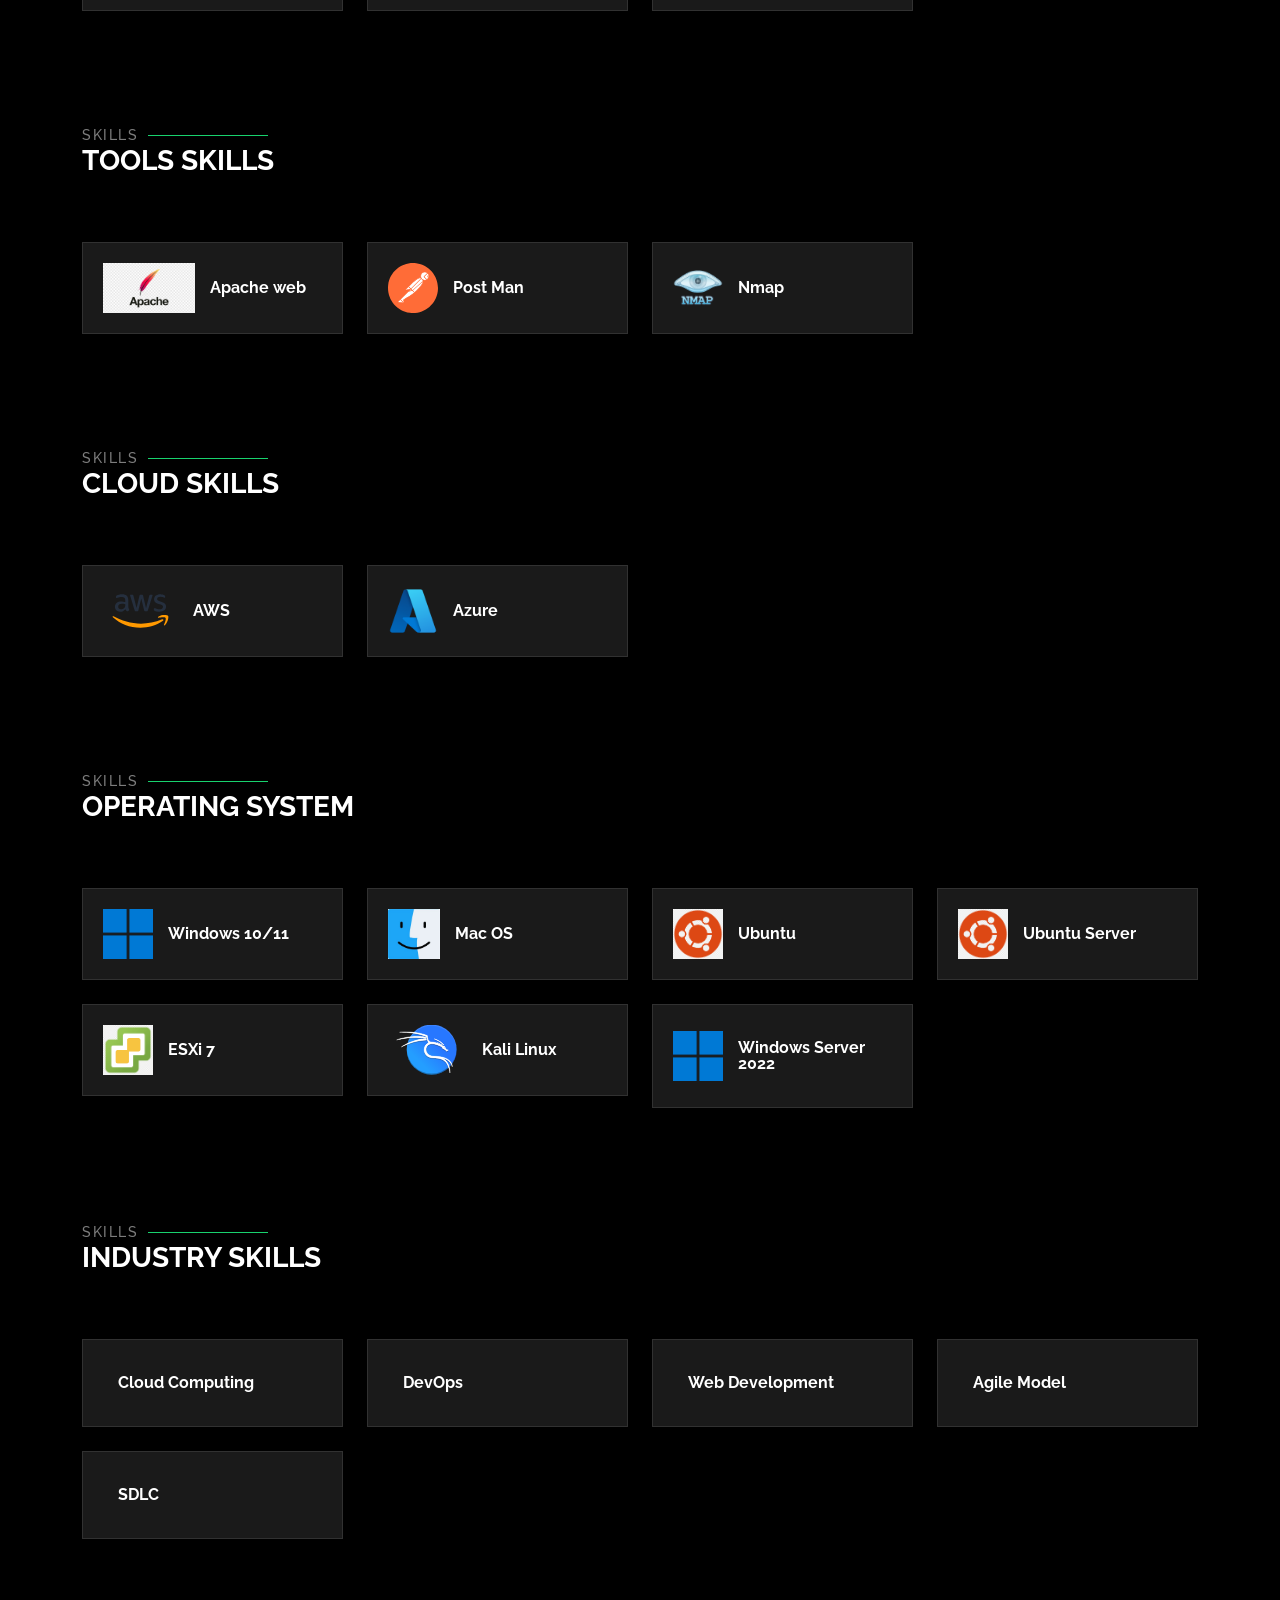
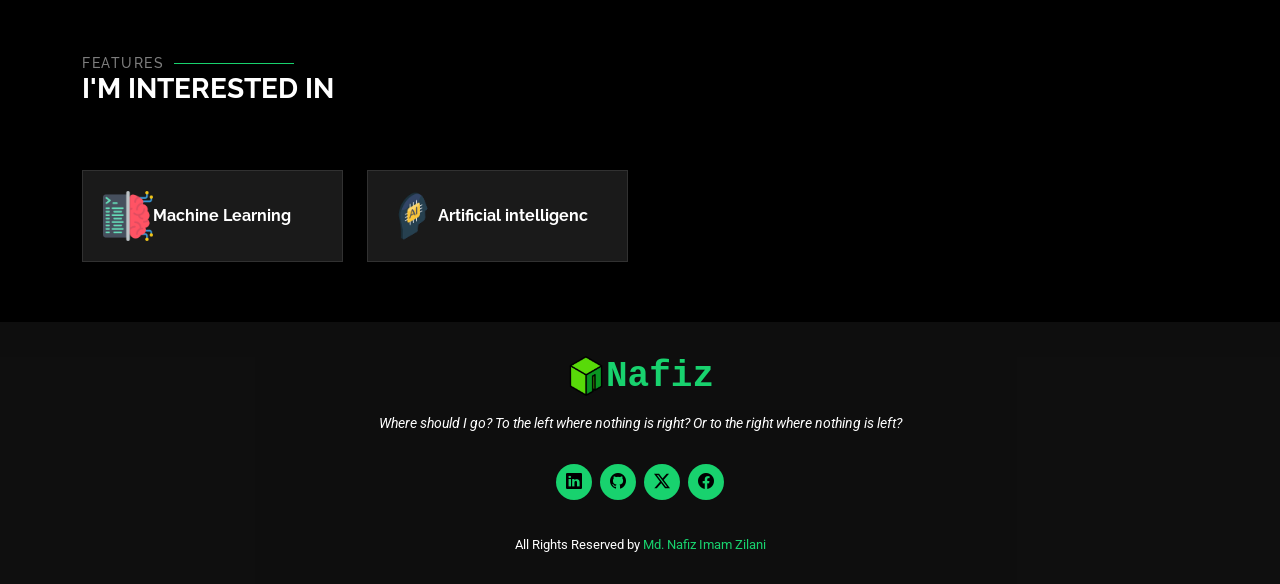
==== commit 3194839e: "update_about" ====
--- a/about.html
+++ b/about.html
@@ -109,10 +109,10 @@
 
         <div class="row gy-4 justify-content-center">
           <div class="col-lg-4">
-            <img src="assets/img/about_profile_pic.png" class="img-fluid" alt="">
+            <img src="assets/img/profile_picture.jpeg" class="img-fluid" alt="">
           </div>
           <div class="col-lg-8 content">
-            <h2>Cloud Engineer, DevOps Enthusiasm &amp; Developer</h2>
+            <h2>DevOps Engineer &amp; Software Engineer </h2>
             <!-- <p class="fst-italic py-3">
               Lorem ipsum dolor sit amet, consectetur adipiscing elit, sed do eiusmod tempor incididunt ut labore et dolore
               magna aliqua.
@@ -120,16 +120,18 @@
             <div class="row">
               <div class="col-lg-6">
                 <ul>
-                  <li><i class="bi bi-chevron-right"></i> <strong>Age:</strong> <span>24</span></li>
-                  <li><i class="bi bi-chevron-right"></i> <strong>Website:</strong> <a href="nafiz-zilani.github.io/md-nafiz-imam-zilani"><span>nafiz-zilani.github.io/md-nafiz-imam-zilani</span></a></li>
-                  <li><i class="bi bi-chevron-right"></i> <strong>Phone:</strong> <span>+880 1726002438</span></li>
+                  <!-- <li><i class="bi bi-chevron-right"></i> <strong>Age:</strong> <span>24</span></li> -->
+                  <li><i class="bi bi-chevron-right"></i> <strong>Work At:</strong> <a href="https://us.remarkhb.com/"></a><span>Remark HB Ltd.</span></li>
+                  <li><i class="bi bi-chevron-right"></i> <strong>Email:</strong> <span>nafiz_zilani@outlook.com</span></li>
+                  <li><i class="bi bi-chevron-right"></i> <strong>Website:</strong> <a href="https://nafiz.ghostengineer.xyz/"><span>nafiz.ghostengineer.xyz</span></a></li>
+                  <!-- <li><i class="bi bi-chevron-right"></i> <strong>Phone:</strong> <span>+880 1726002438</span></li> -->
                 </ul>
 
               </div>
               <div class="col-lg-6">
                 <ul>
                   <li><i class="bi bi-chevron-right"></i> <strong>Degree:</strong> <span>BSc in Software Engineering</span></li>
-                  <li><i class="bi bi-chevron-right"></i> <strong>Email:</strong> <span>nafiz_zilani@outlook.com</span></li>
+
                   <li><i class="bi bi-chevron-right"></i> <strong>City:</strong> <span>Dhaka, Bangladesh.</span></li>
                 </ul>
               </div>
@@ -138,7 +140,7 @@
               Officiis eligendi itaque labore et dolorum mollitia officiis optio vero. Quisquam sunt adipisci omnis et ut. Nulla accusantium dolor incidunt officia tempore. Et eius omnis.
               Cupiditate ut dicta maxime officiis quidem quia. Sed et consectetur qui quia repellendus itaque neque.
             </p> -->
-            <a href="forms/Md._Nafiz_Imam_Zilani_CV.pdf" download><strong>Download Resume</strong></a>
+            <!-- <a href="forms/Md._Nafiz_Imam_Zilani_CV.pdf" download><strong>Download Resume</strong></a> -->
           </div>
         </div>
 
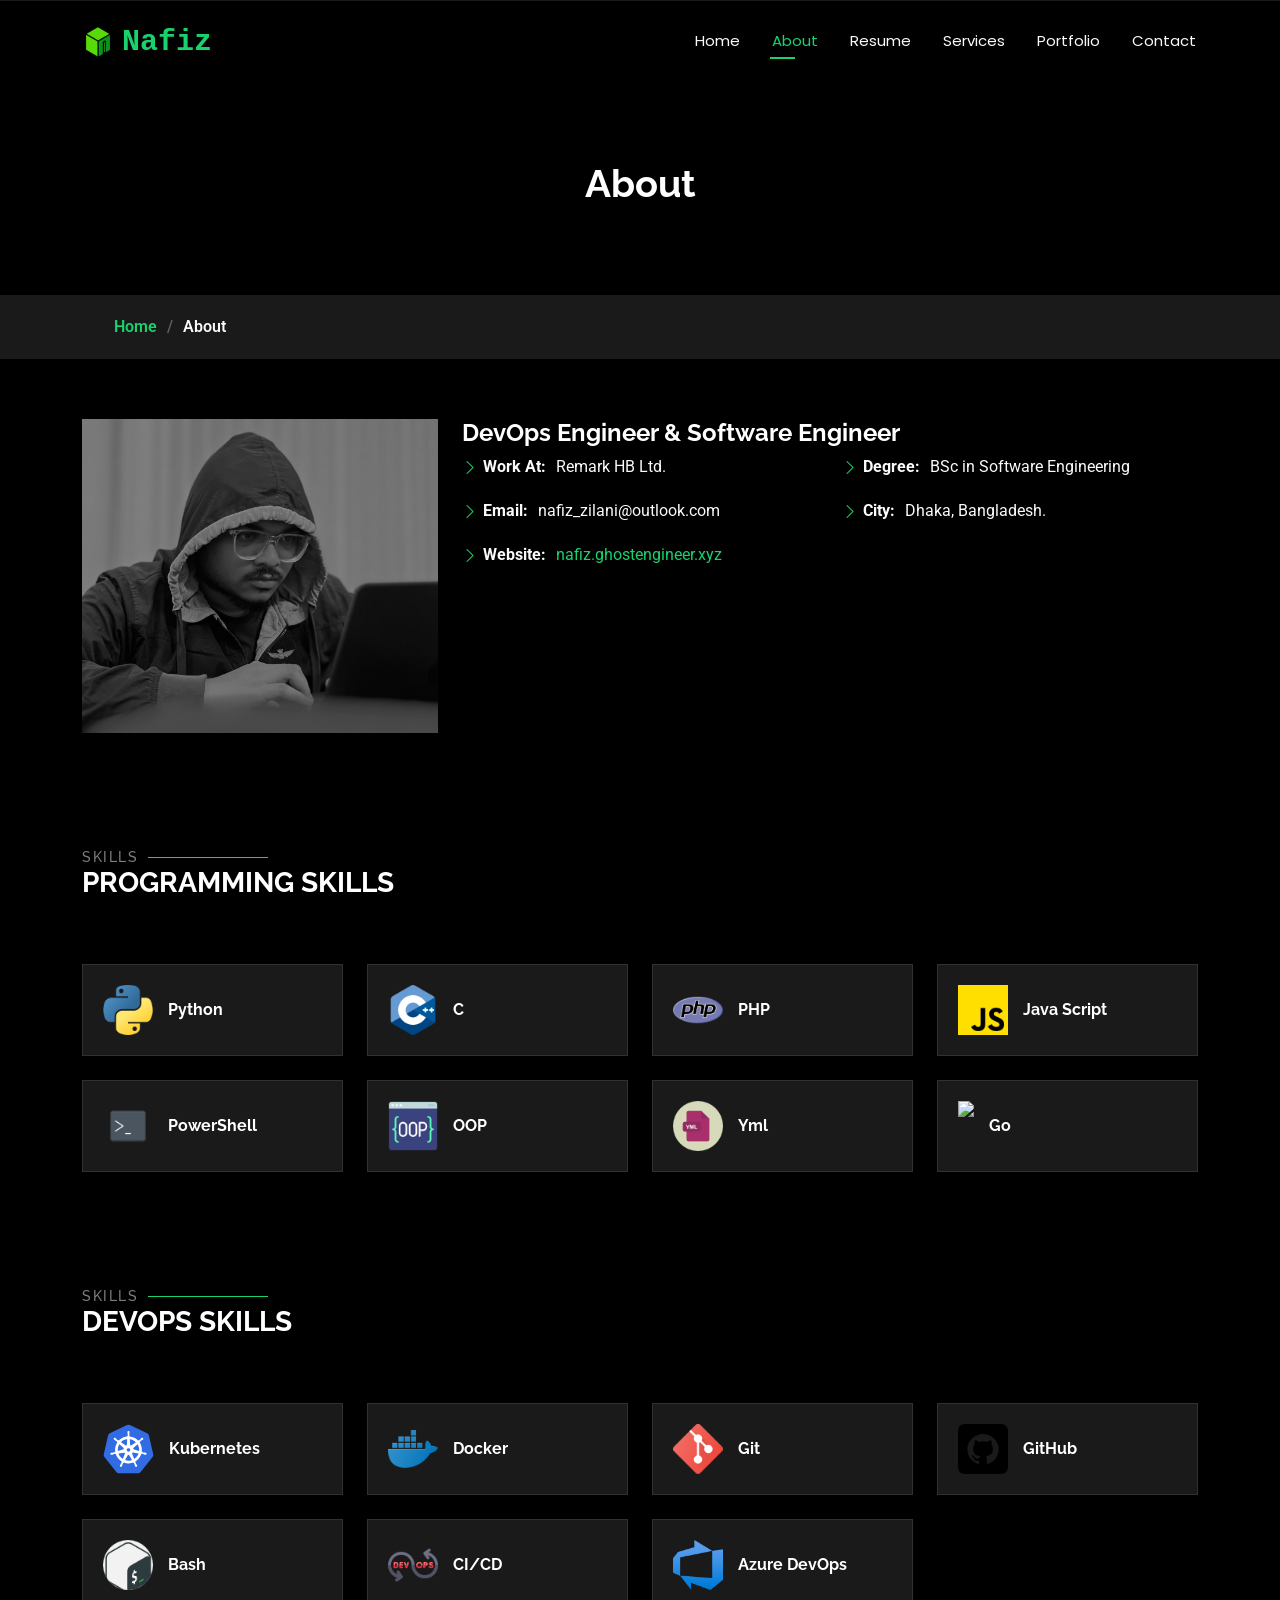
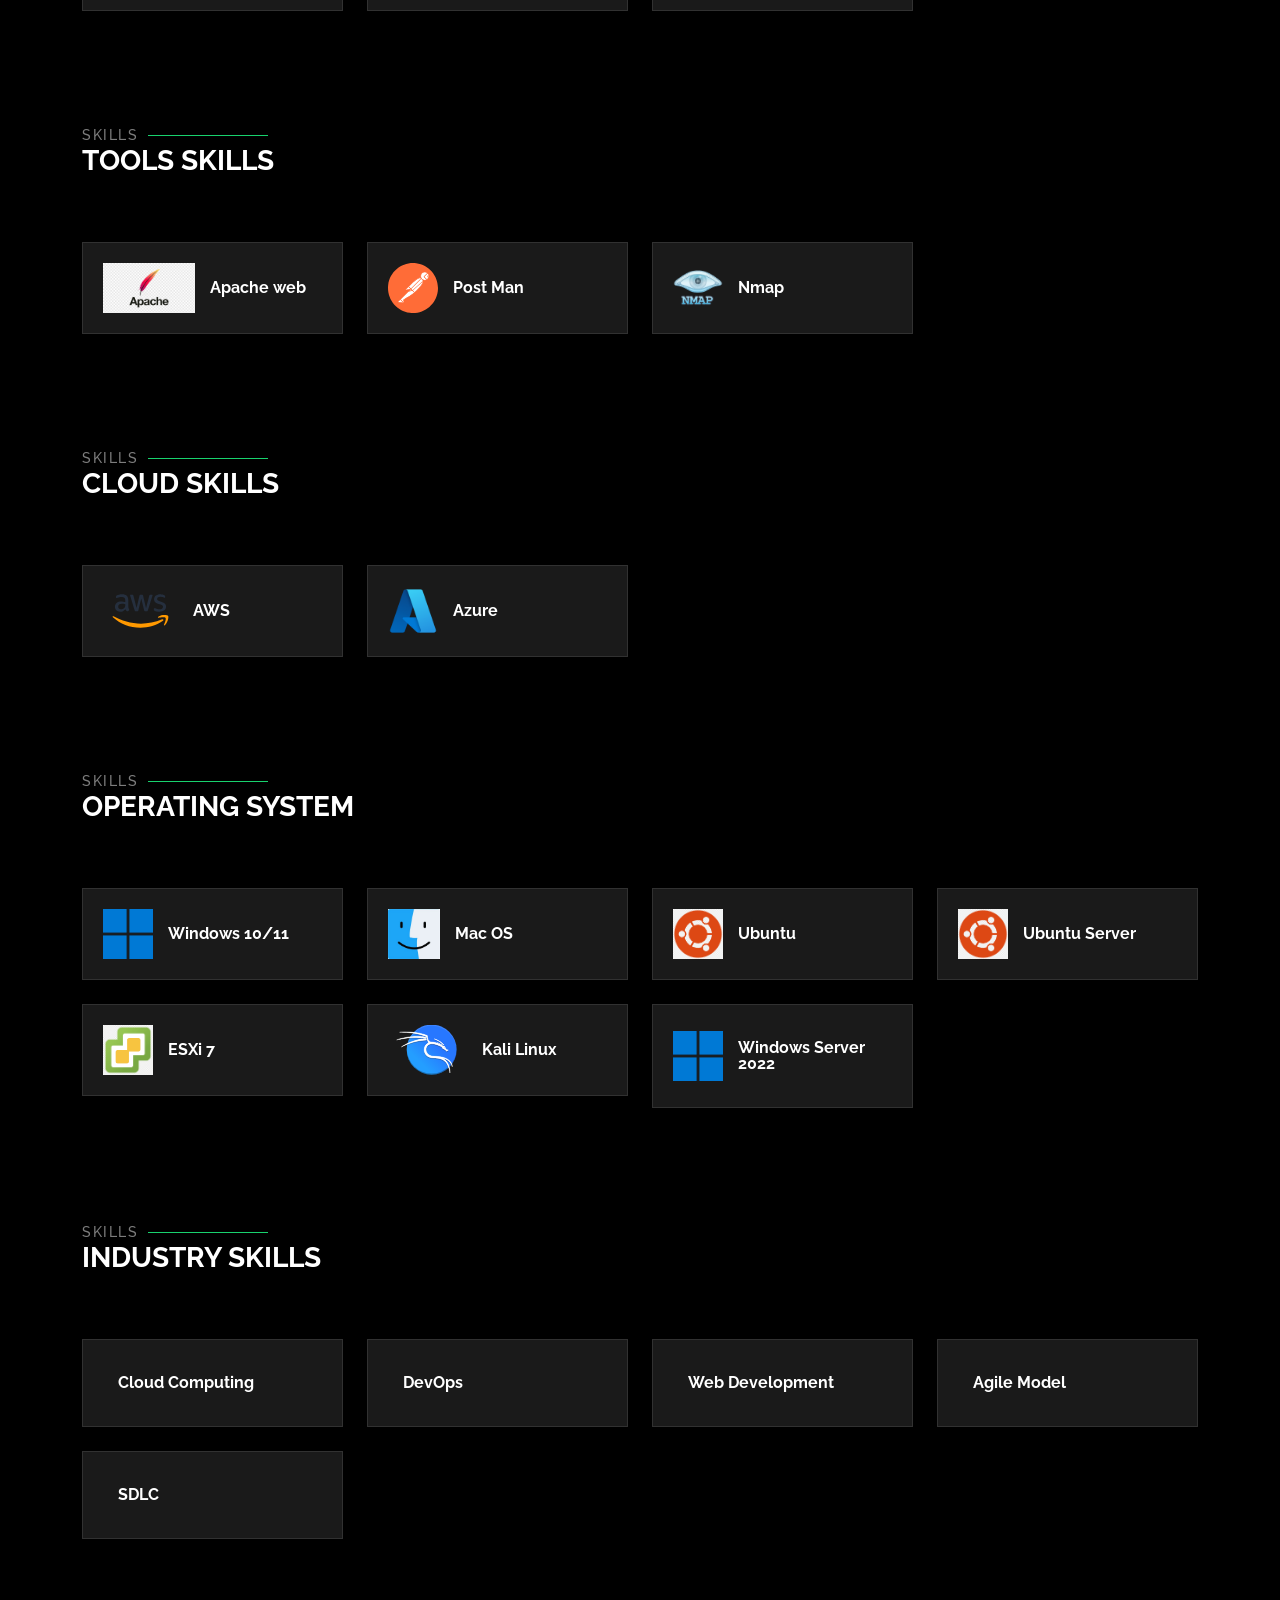
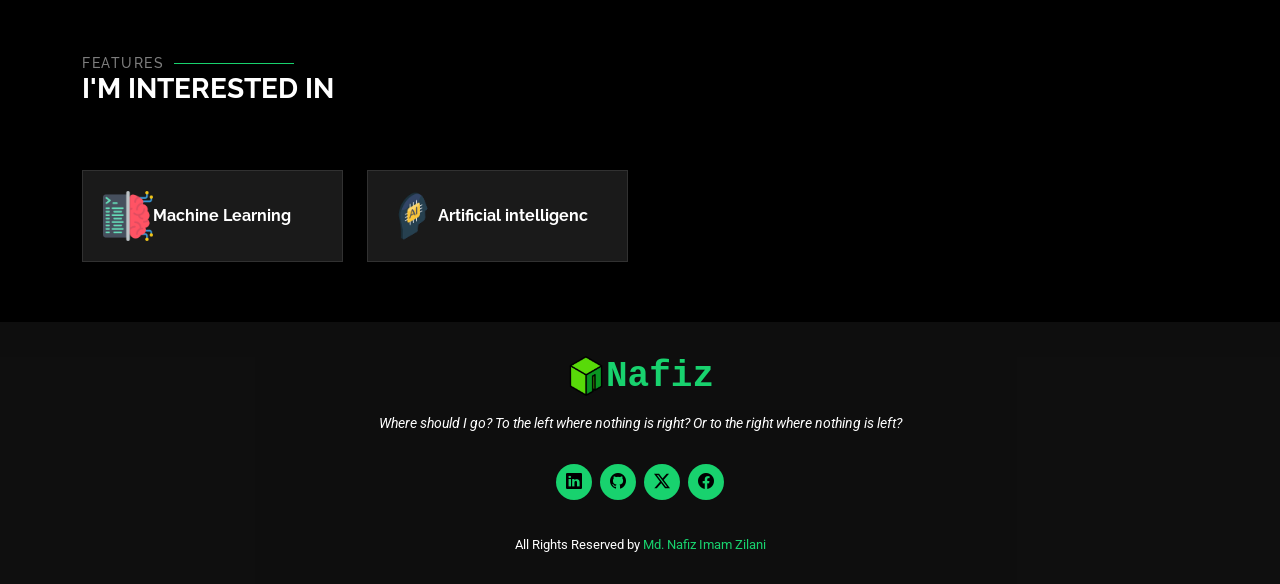
==== commit 2d86607d: "add_go" ====
--- a/about.html
+++ b/about.html
@@ -325,6 +325,13 @@
             </div>
           </div><!-- End Feature Item -->
 
+          <div class="col-lg-3 col-md-4" data-aos="fade-up" data-aos-delay="1100">
+            <div class="features-item">
+              <img src="https://github.com/devicons/devicon/blob/master/icons/go/go-original.svg" height="50px">
+              <h3 style="padding: 15px"><a href="" class="stretched-link">Go</a></h3>
+            </div>
+          </div><!-- End Feature Item -->
+
         </div>
 
       </div>
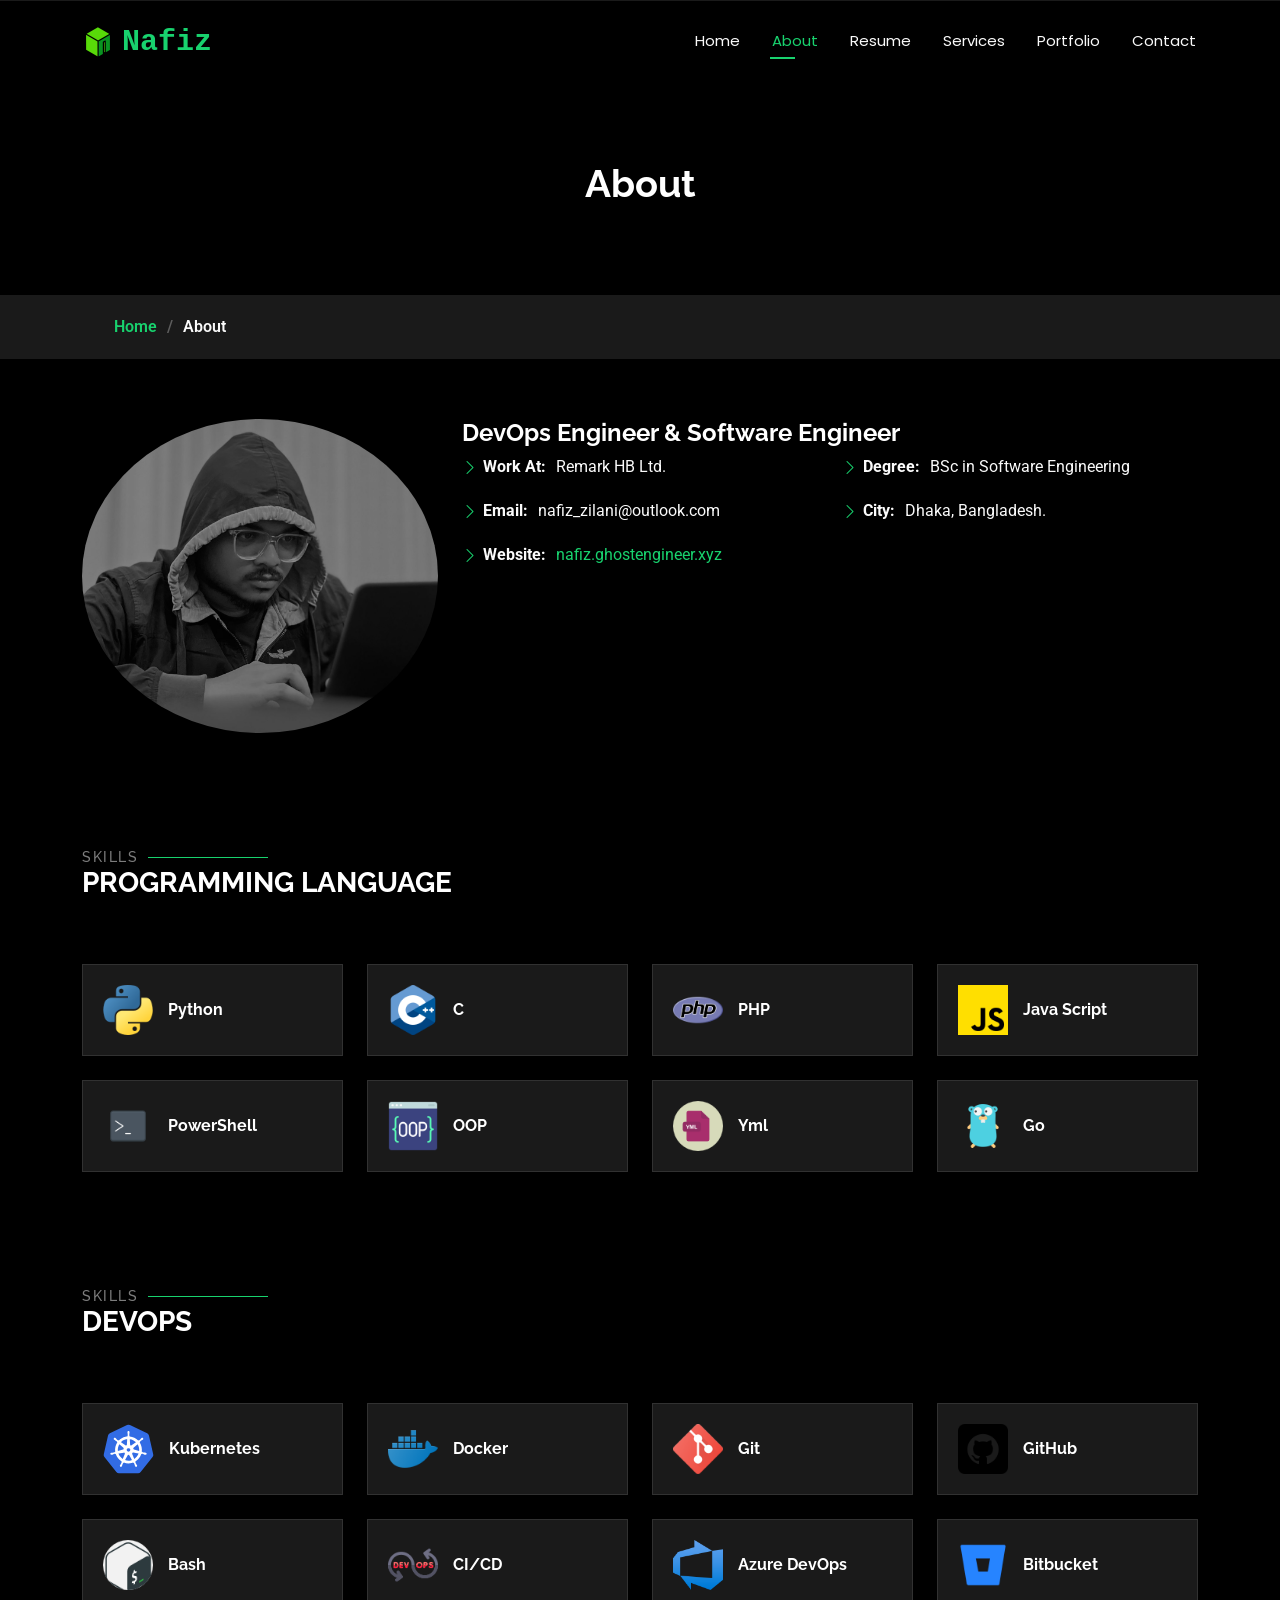
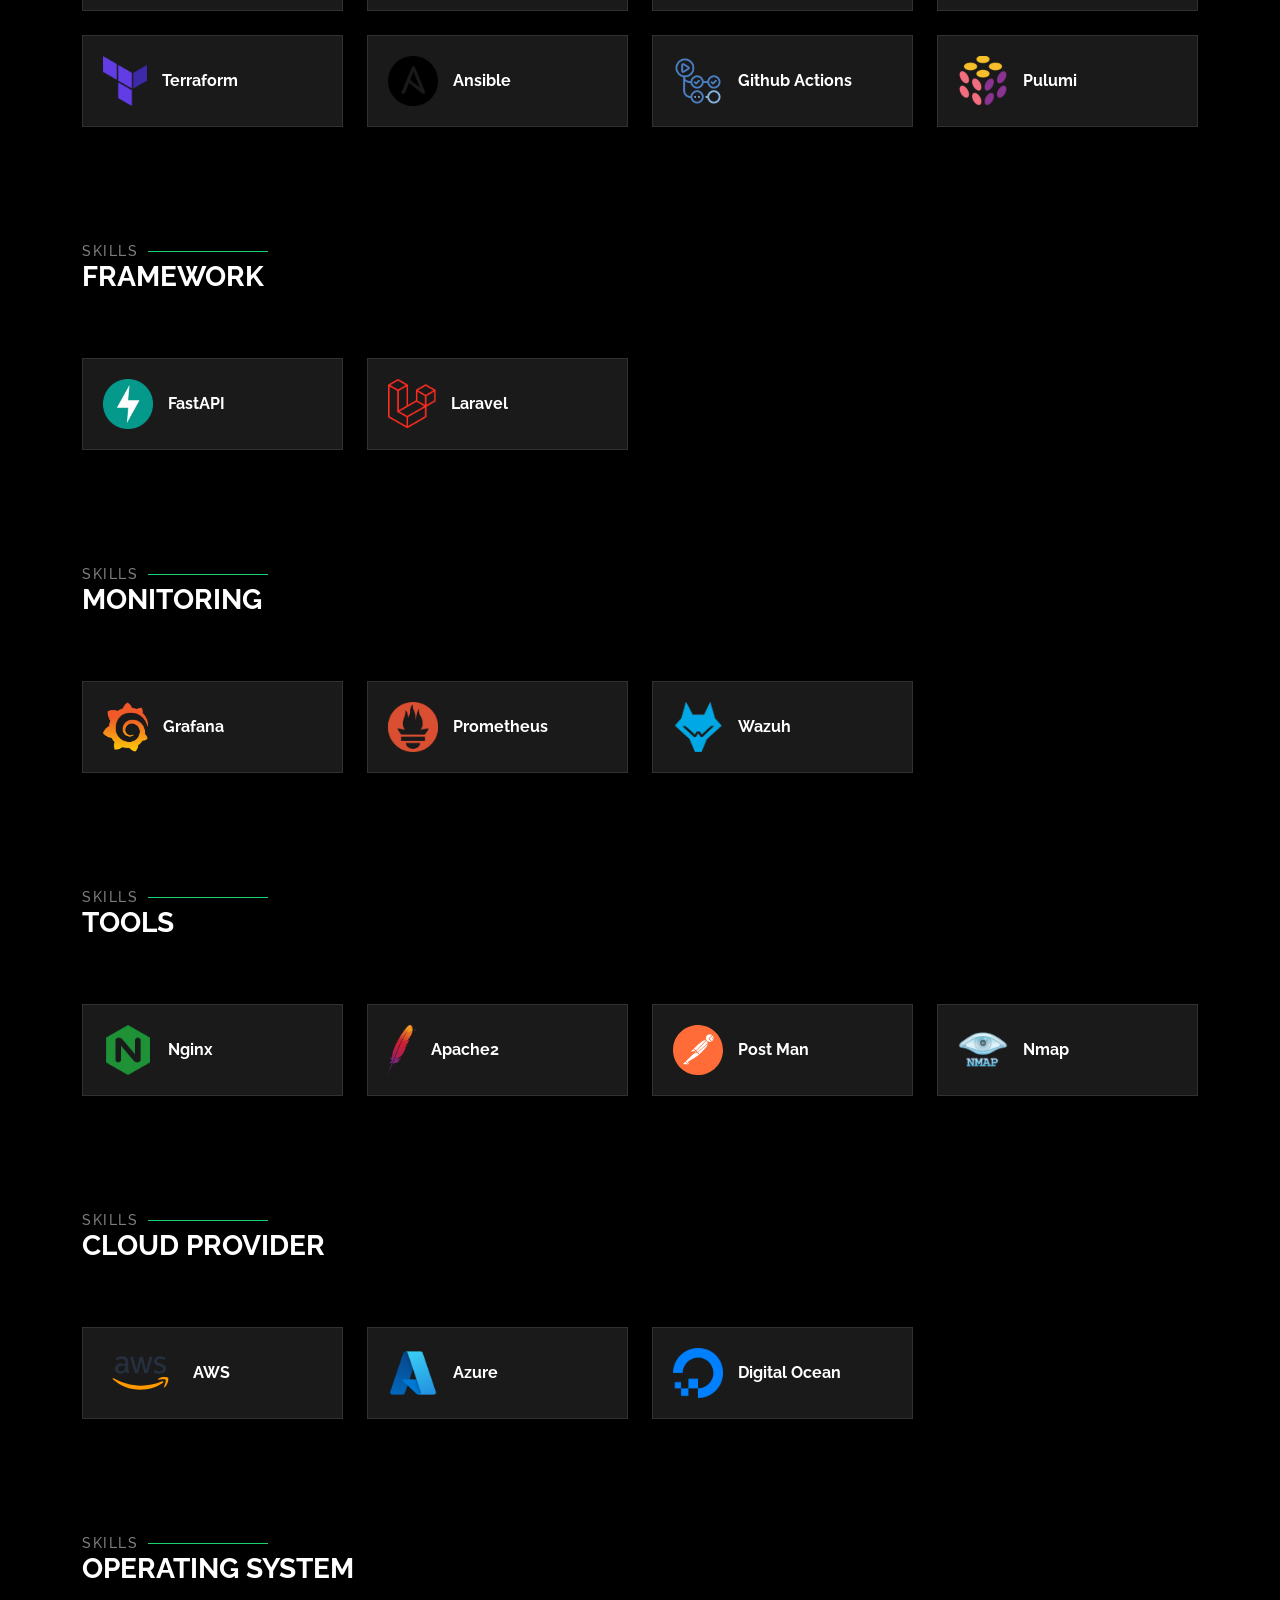
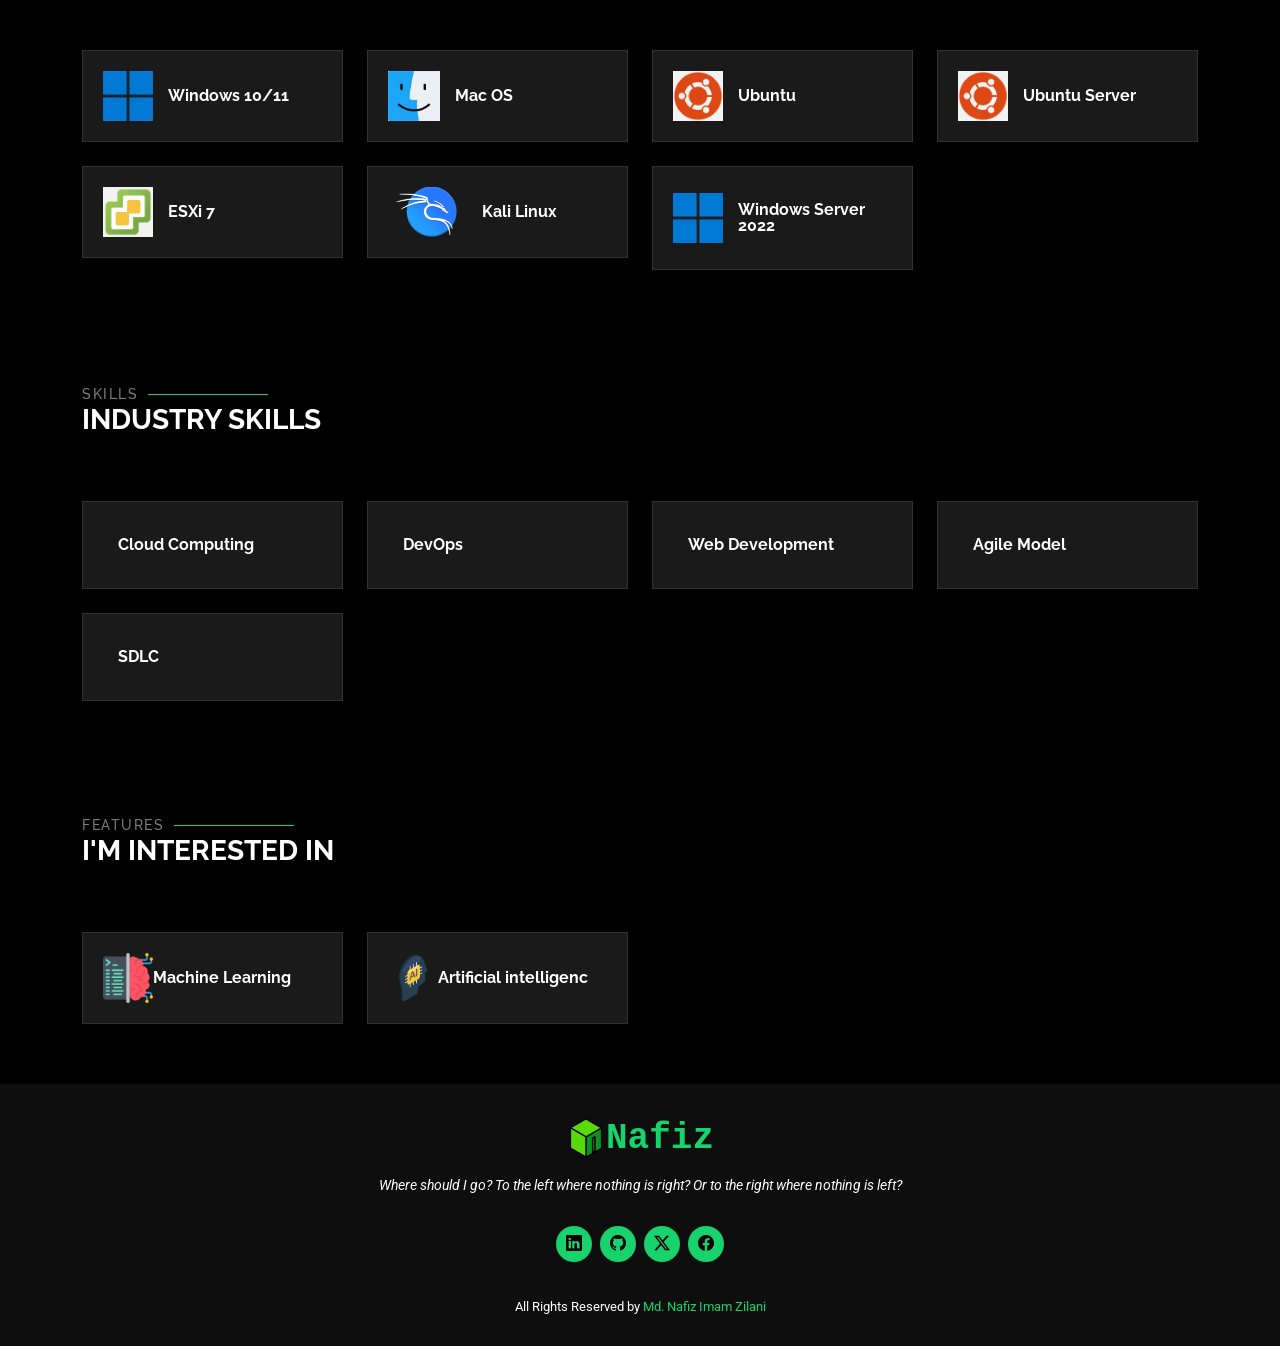
==== commit dec0b149: "update_about" ====
--- a/about.html
+++ b/about.html
@@ -109,7 +109,7 @@
 
         <div class="row gy-4 justify-content-center">
           <div class="col-lg-4">
-            <img src="assets/img/profile_picture.jpeg" class="img-fluid" alt="">
+            <img src="assets/img/profile_picture.jpeg" class="img-fluid rounded-circle" alt="">
           </div>
           <div class="col-lg-8 content">
             <h2>DevOps Engineer &amp; Software Engineer </h2>
@@ -268,7 +268,7 @@
       <!-- Section Title -->
       <div class="container section-title" data-aos="fade-up">
         <h2>Skills</h2>
-        <div><span>Programming</span> <span class="description-title">Skills</span></div>
+        <div><span>Programming</span> <span class="description-title">Language</span></div>
       </div>
 
       <div class="container">
@@ -327,7 +327,7 @@
 
           <div class="col-lg-3 col-md-4" data-aos="fade-up" data-aos-delay="1100">
             <div class="features-item">
-              <img src="https://github.com/devicons/devicon/blob/master/icons/go/go-original.svg" height="50px">
+              <img src="./assets/img/logos/go_logo.png" height="50px">
               <h3 style="padding: 15px"><a href="" class="stretched-link">Go</a></h3>
             </div>
           </div><!-- End Feature Item -->
@@ -343,7 +343,7 @@
       <!-- Section Title -->
       <div class="container section-title" data-aos="fade-up">
         <h2>Skills</h2>
-        <div><span>DevOps</span> <span class="description-title">Skills</span></div>
+        <div><span>DevOps</span></span></div>
       </div>
 
       <div class="container">
@@ -399,6 +399,41 @@
             </div>
           </div><!-- End Feature Item -->
 
+          <div class="col-lg-3 col-md-4" data-aos="fade-up" data-aos-delay="1100">
+            <div class="features-item">
+              <img src="./assets/img/logos/bitbucket_logo.png" height="50px">
+              <h3 style="padding: 15px"><a href="" class="stretched-link">Bitbucket</a></h3>
+            </div>
+          </div><!-- End Feature Item -->
+
+          <div class="col-lg-3 col-md-4" data-aos="fade-up" data-aos-delay="1100">
+            <div class="features-item">
+              <img src="./assets/img/logos/terraform_logo.png" height="50px">
+              <h3 style="padding: 15px"><a href="" class="stretched-link">Terraform</a></h3>
+            </div>
+          </div><!-- End Feature Item -->
+
+          <div class="col-lg-3 col-md-4" data-aos="fade-up" data-aos-delay="1100">
+            <div class="features-item">
+              <img src="./assets/img/logos/asible_logo.png" height="50px">
+              <h3 style="padding: 15px"><a href="" class="stretched-link">Ansible</a></h3>
+            </div>
+          </div><!-- End Feature Item -->
+
+          <div class="col-lg-3 col-md-4" data-aos="fade-up" data-aos-delay="1100">
+            <div class="features-item">
+              <img src="./assets/img/logos/github_actions_logo.png" height="50px">
+              <h3 style="padding: 15px"><a href="" class="stretched-link">Github Actions</a></h3>
+            </div>
+          </div><!-- End Feature Item -->
+
+          <div class="col-lg-3 col-md-4" data-aos="fade-up" data-aos-delay="1100">
+            <div class="features-item">
+              <img src="./assets/img/logos/pulumi_logo.png" height="50px">
+              <h3 style="padding: 15px"><a href="" class="stretched-link">Pulumi</a></h3>
+            </div>
+          </div><!-- End Feature Item -->
+
         </div>
 
       </div>
@@ -410,7 +445,7 @@
       <!-- Section Title -->
       <div class="container section-title" data-aos="fade-up">
         <h2>Skills</h2>
-        <div><span>Tools</span> <span class="description-title">Skills</span></div>
+        <div><span>Framework</span></span></div>
       </div>
 
       <div class="container">
@@ -420,12 +455,95 @@
           <div class="col-lg-3 col-md-4" data-aos="fade-up" data-aos-delay="100">
             <div class="features-item">
               <!-- <i class="bi bi-filetype-php" style="color: #ffbb2c;"></i> -->
-              <img src="./assets/img/logos/apache_web.png" height="50px">
-              <h3 style="padding: 15px"><a href="" class="stretched-link">Apache web</a></h3>
-            </div>
-          </div><!-- End Feature Item -->
-
-          <div class="col-lg-3 col-md-4" data-aos="fade-up" data-aos-delay="1100">
+              <img src="./assets/img/logos/fast_api_logo.png" height="50px" width="auto">
+              <h3 style="padding: 15px"><a href="" class="stretched-link">FastAPI</a></h3>
+            </div>
+          </div><!-- End Feature Item -->
+
+          <div class="col-lg-3 col-md-4" data-aos="fade-up" data-aos-delay="100">
+            <div class="features-item">
+              <!-- <i class="bi bi-filetype-php" style="color: #ffbb2c;"></i> -->
+              <img src="./assets/img/logos/laravel_logo.png" height="50px" width="auto">
+              <h3 style="padding: 15px"><a href="" class="stretched-link">Laravel</a></h3>
+            </div>
+          </div><!-- End Feature Item -->
+
+        </div>
+
+      </div>
+
+    </section>
+
+    <section id="interests" class="interests section">
+
+      <!-- Section Title -->
+      <div class="container section-title" data-aos="fade-up">
+        <h2>Skills</h2>
+        <div><span>Monitoring</span></span></div>
+      </div>
+
+      <div class="container">
+
+        <div class="row gy-4">
+
+          <div class="col-lg-3 col-md-4" data-aos="fade-up" data-aos-delay="100">
+            <div class="features-item">
+              <!-- <i class="bi bi-filetype-php" style="color: #ffbb2c;"></i> -->
+              <img src="./assets/img/logos/grafana_logo.png" height="50px">
+              <h3 style="padding: 15px"><a href="" class="stretched-link">Grafana</a></h3>
+            </div>
+          </div><!-- End Feature Item -->
+
+          <div class="col-lg-3 col-md-4" data-aos="fade-up" data-aos-delay="100">
+            <div class="features-item">
+              <!-- <i class="bi bi-filetype-php" style="color: #ffbb2c;"></i> -->
+              <img src="./assets/img/logos/promethious_logo.png" height="50px">
+              <h3 style="padding: 15px"><a href="" class="stretched-link">Prometheus</a></h3>
+            </div>
+          </div><!-- End Feature Item -->
+
+          <div class="col-lg-3 col-md-4" data-aos="fade-up" data-aos-delay="100">
+            <div class="features-item">
+              <img src="./assets/img/logos/wazuh_logo.png" height="50px">
+              <h3 style="padding: 15px"><a href="" class="stretched-link">Wazuh</a></h3>
+            </div>
+          </div><!-- End Feature Item -->
+
+        </div>
+
+      </div>
+
+    </section>
+
+    <section id="interests" class="interests section">
+
+      <!-- Section Title -->
+      <div class="container section-title" data-aos="fade-up">
+        <h2>Skills</h2>
+        <div><span>Tools</span></span></div>
+      </div>
+
+      <div class="container">
+
+        <div class="row gy-4">
+
+          <div class="col-lg-3 col-md-4" data-aos="fade-up" data-aos-delay="100">
+            <div class="features-item">
+              <!-- <i class="bi bi-filetype-php" style="color: #ffbb2c;"></i> -->
+              <img src="./assets/img/logos/nginx_logo.png" height="50px">
+              <h3 style="padding: 15px"><a href="" class="stretched-link">Nginx</a></h3>
+            </div>
+          </div><!-- End Feature Item -->
+
+          <div class="col-lg-3 col-md-4" data-aos="fade-up" data-aos-delay="100">
+            <div class="features-item">
+              <!-- <i class="bi bi-filetype-php" style="color: #ffbb2c;"></i> -->
+              <img src="./assets/img/logos/apache_2_logo.png" height="50px">
+              <h3 style="padding: 15px"><a href="" class="stretched-link">Apache2</a></h3>
+            </div>
+          </div><!-- End Feature Item -->
+
+          <div class="col-lg-3 col-md-4" data-aos="fade-up" data-aos-delay="100">
             <div class="features-item">
               <img src="./assets/img/logos/postman-icon.svg" height="50px">
               <h3 style="padding: 15px"><a href="" class="stretched-link">Post Man</a></h3>
@@ -451,7 +569,7 @@
       <!-- Section Title -->
       <div class="container section-title" data-aos="fade-up">
         <h2>Skills</h2>
-        <div><span>Cloud</span> <span class="description-title">Skills</span></div>
+        <div><span>Cloud</span> <span class="description-title">Provider</span></div>
       </div>
 
       <div class="container">
@@ -471,6 +589,14 @@
               <!-- <i class="bi bi-filetype-php" style="color: #ffbb2c;"></i> -->
               <img src="./assets/img/logos/azure.png" height="50px" width="auto">
               <h3 style="padding: 15px"><a href="" class="stretched-link">Azure</a></h3>
+            </div>
+          </div><!-- End Feature Item -->
+
+          <div class="col-lg-3 col-md-4" data-aos="fade-up" data-aos-delay="100">
+            <div class="features-item">
+              <!-- <i class="bi bi-filetype-php" style="color: #ffbb2c;"></i> -->
+              <img src="./assets/img/logos/digital_ocean_logo.png" height="50px" width="auto">
+              <h3 style="padding: 15px"><a href="" class="stretched-link">Digital Ocean</a></h3>
             </div>
           </div><!-- End Feature Item -->
 
